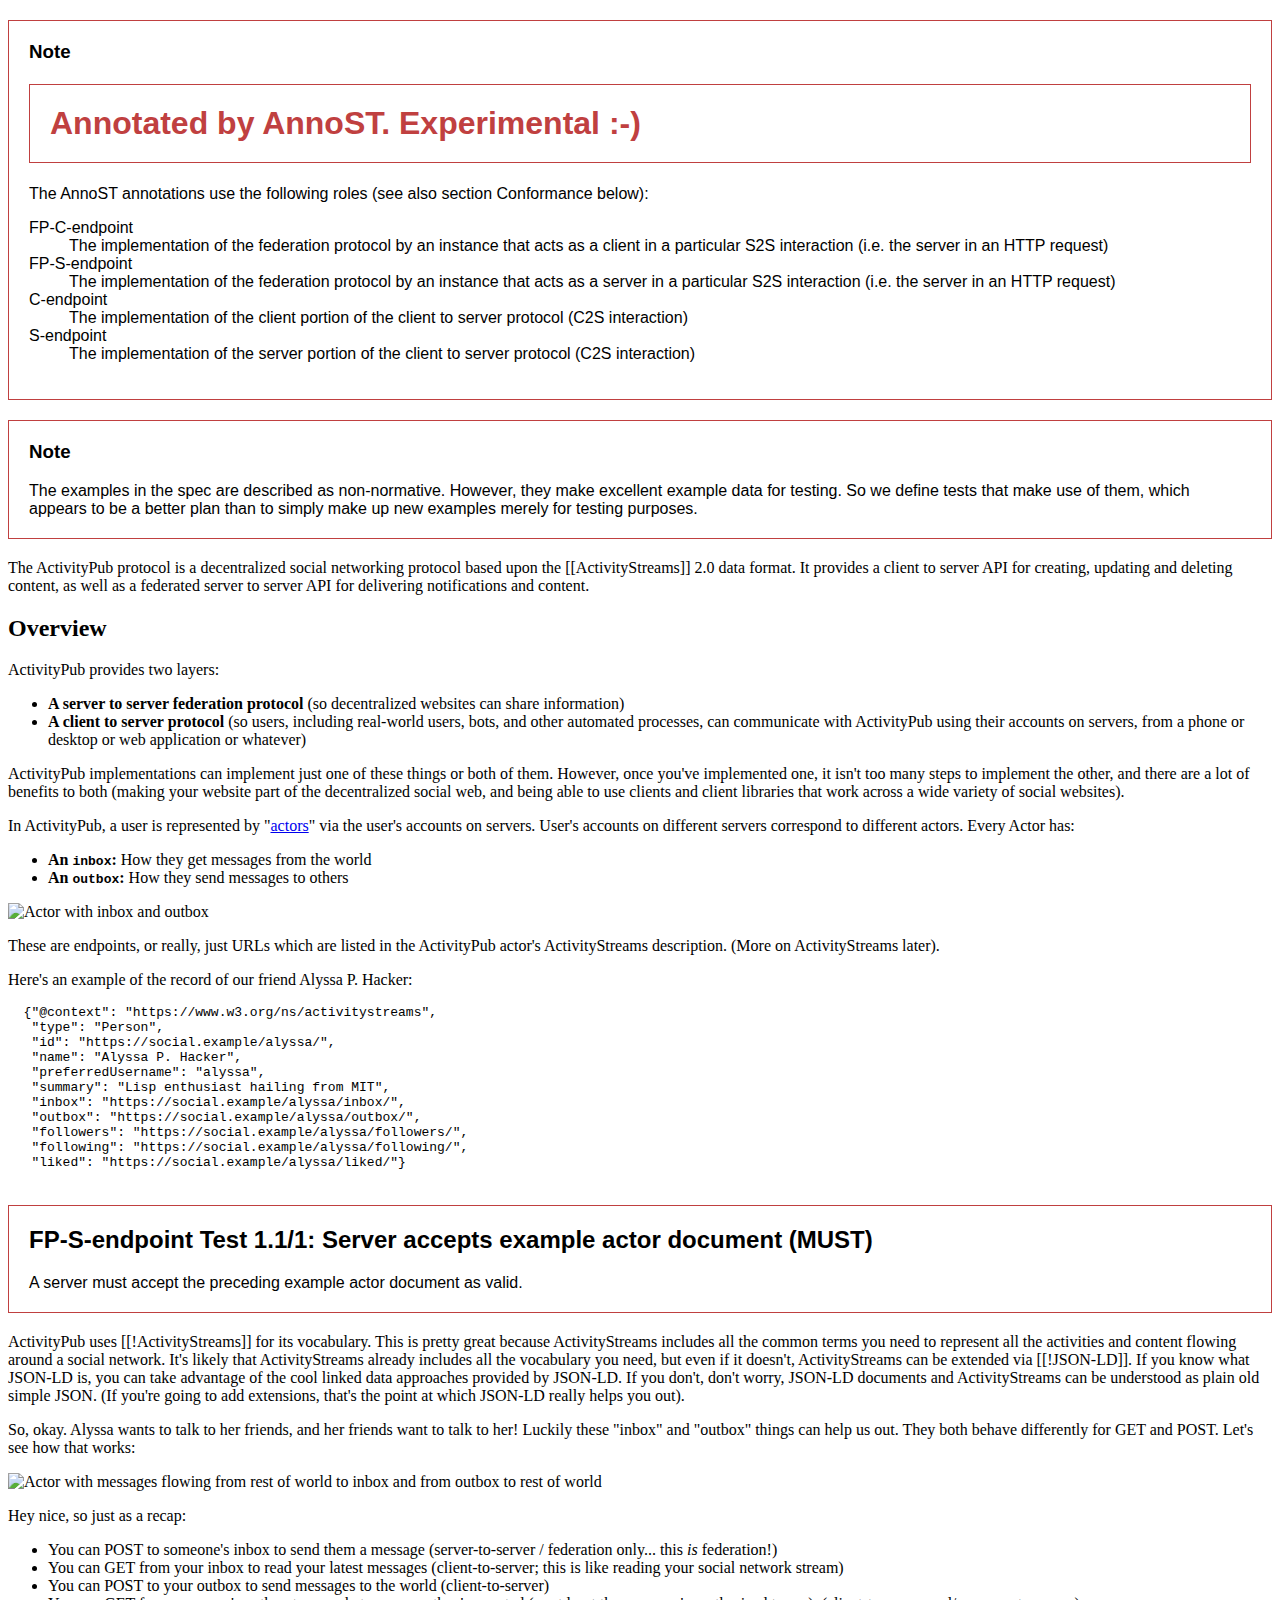
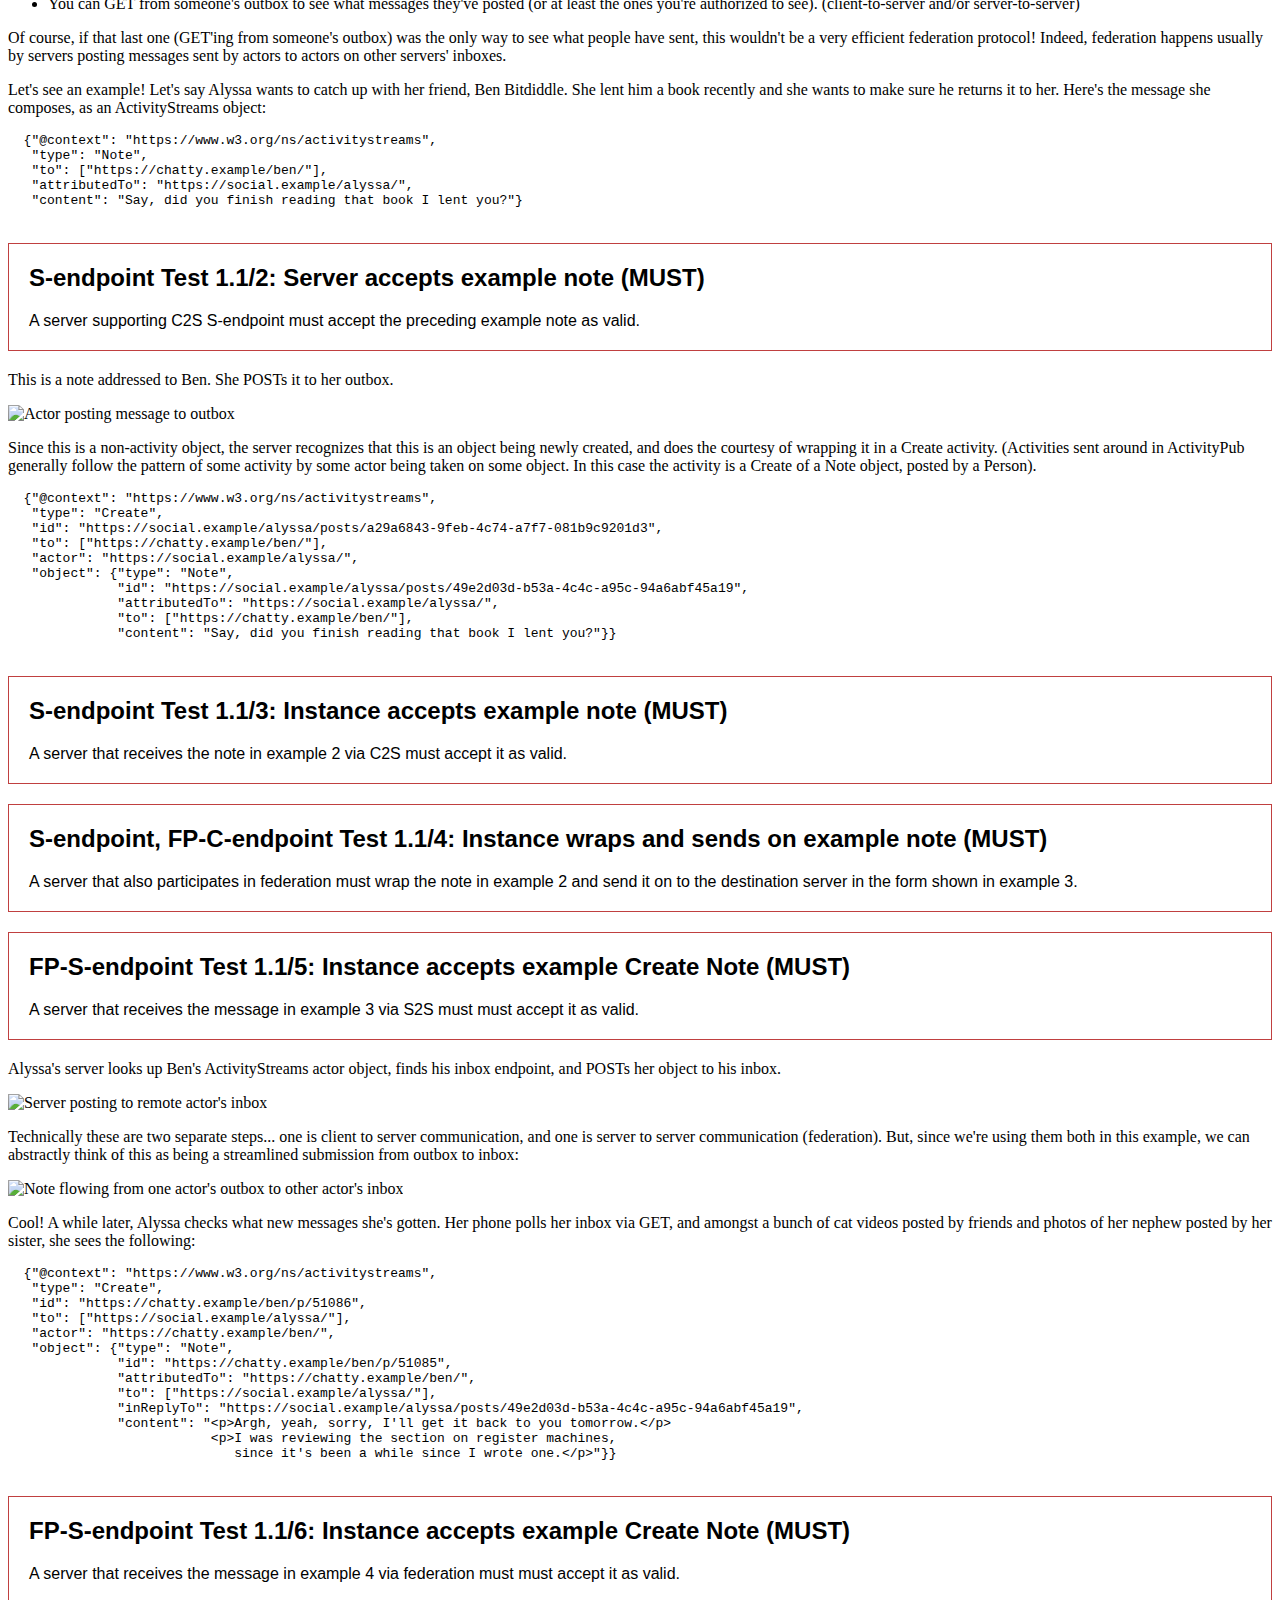
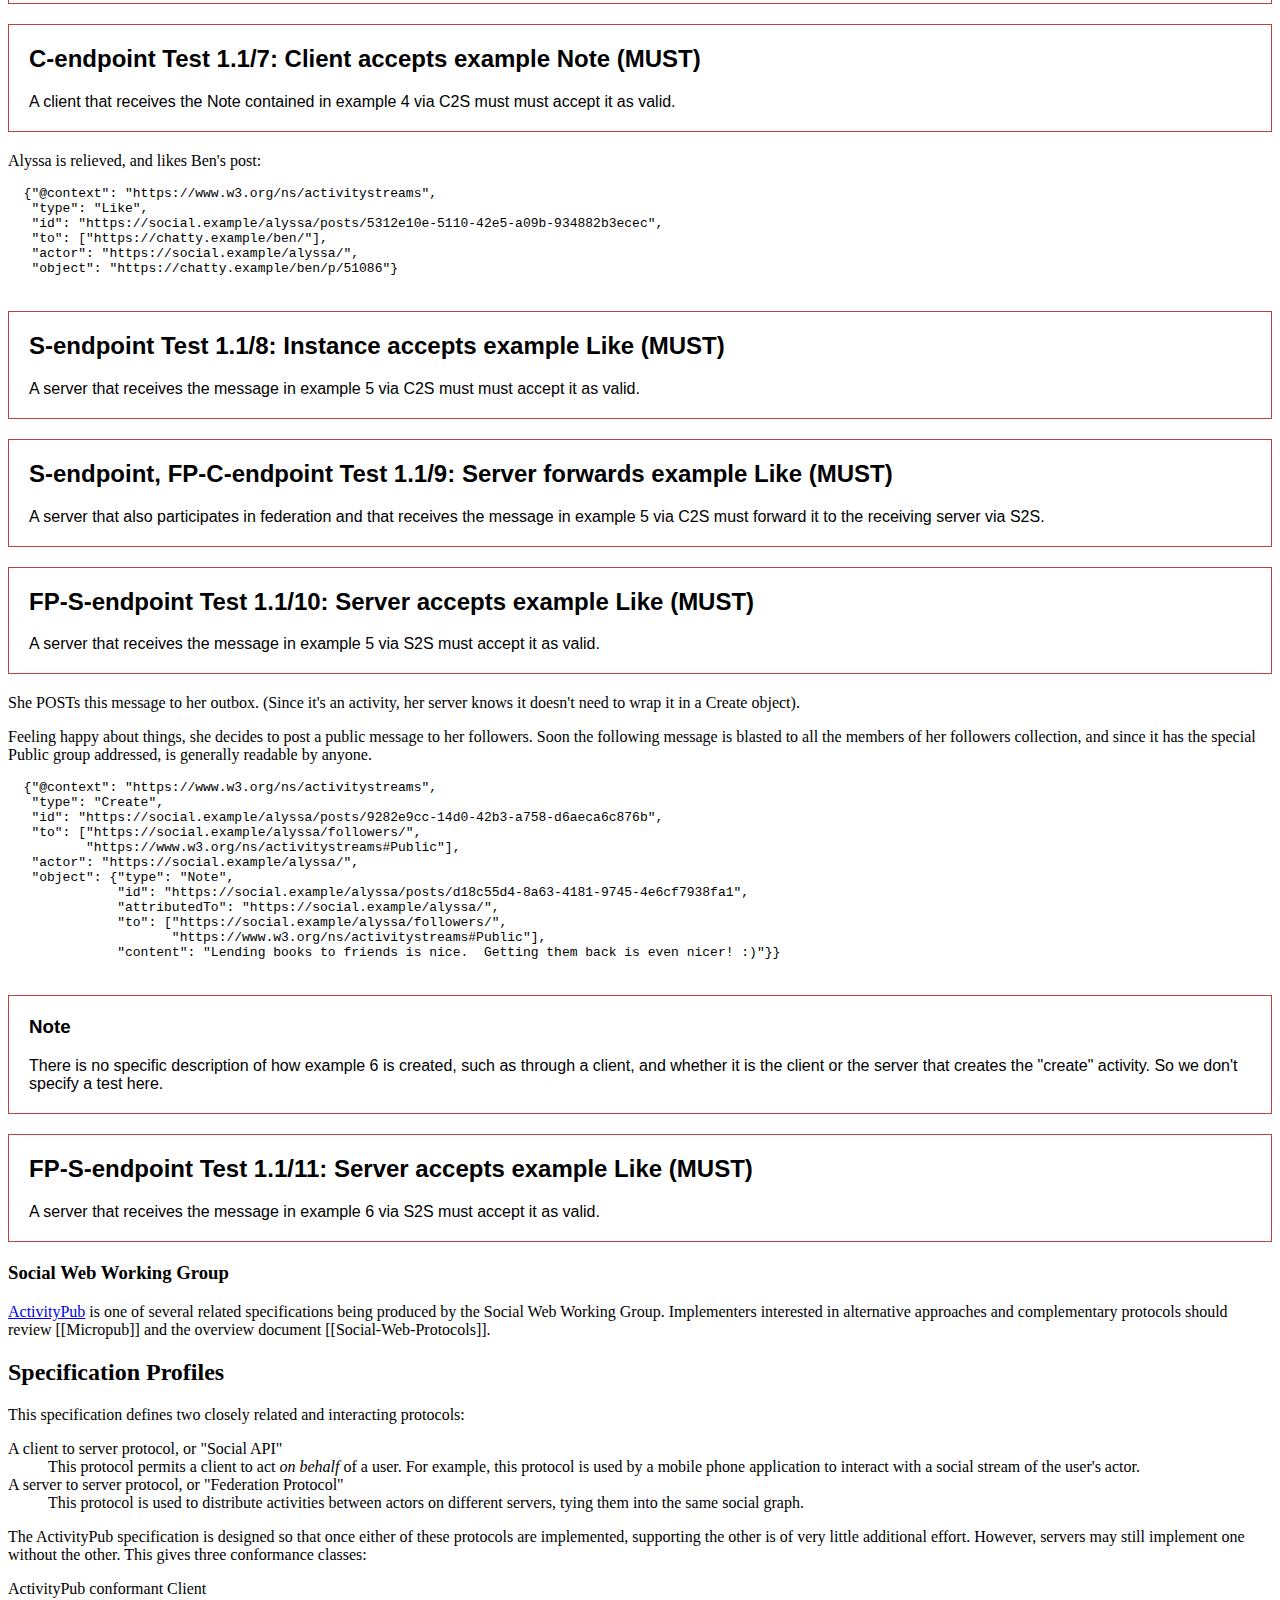
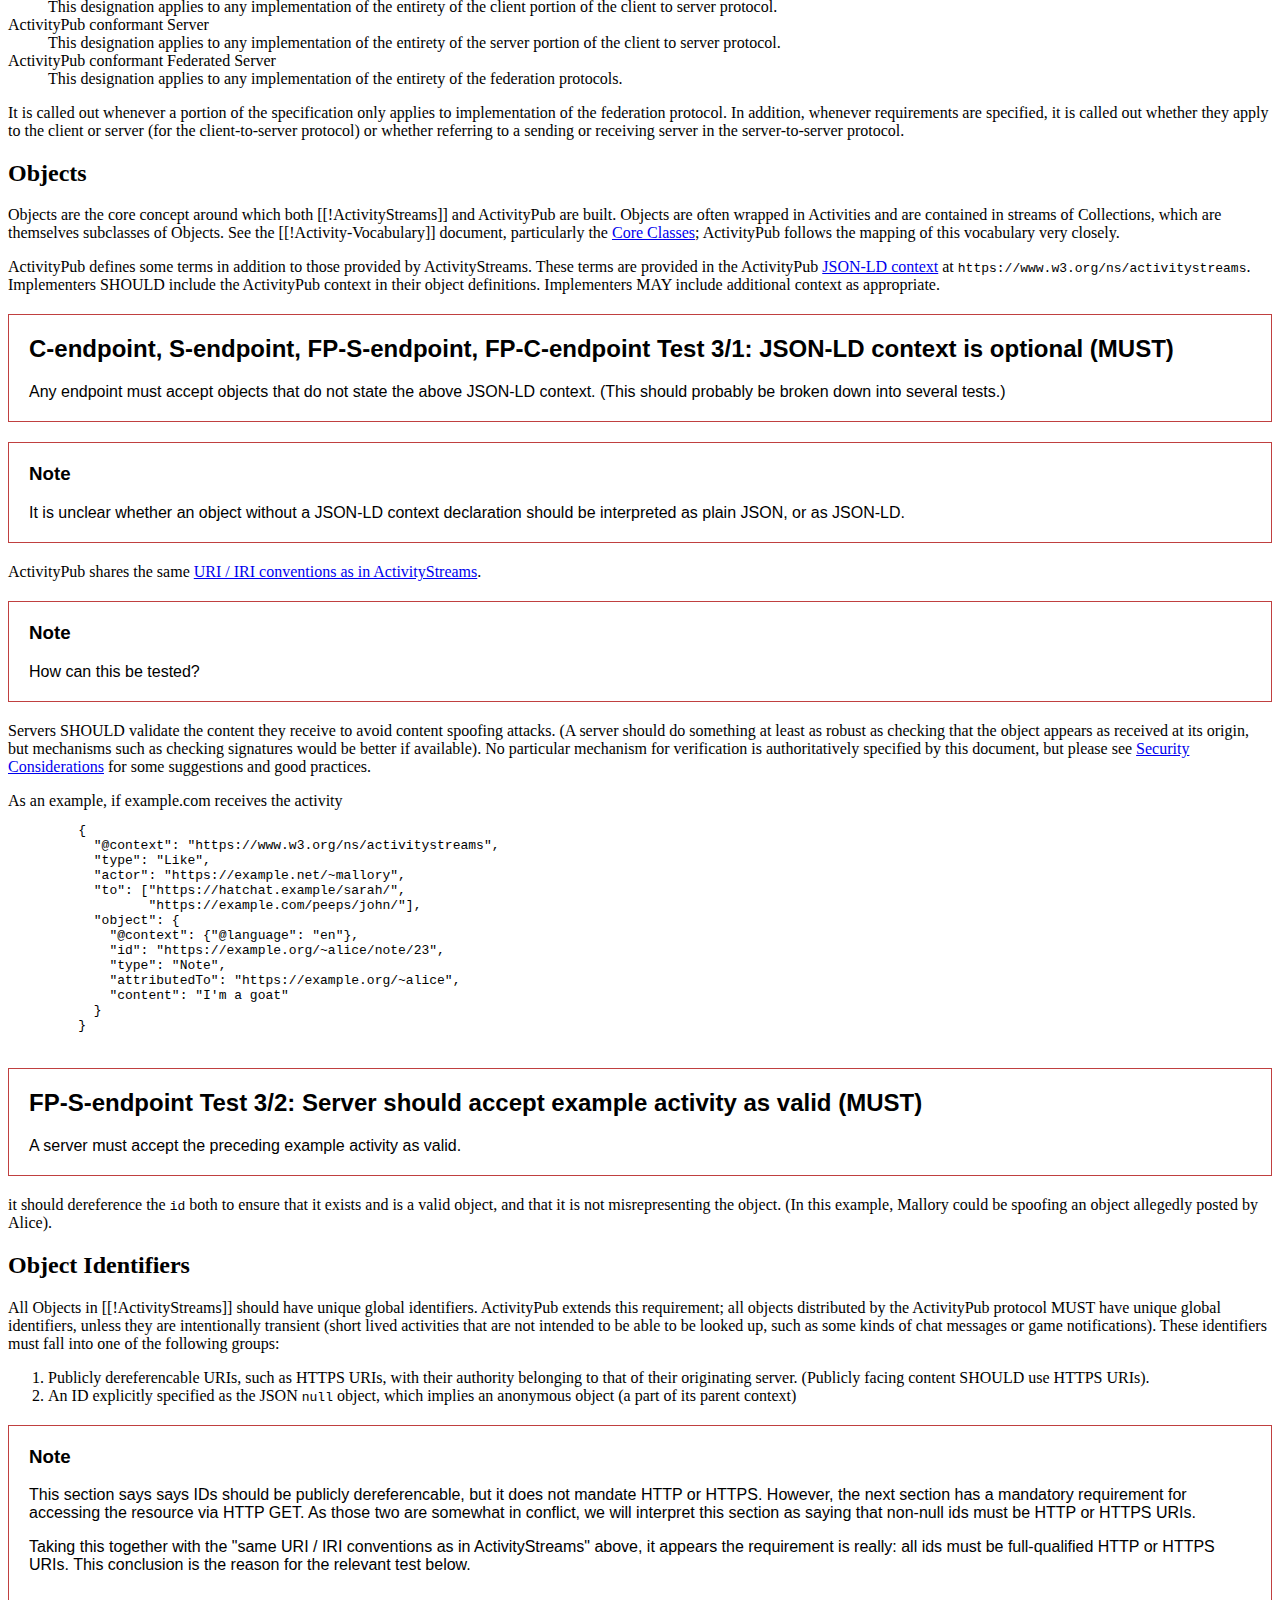
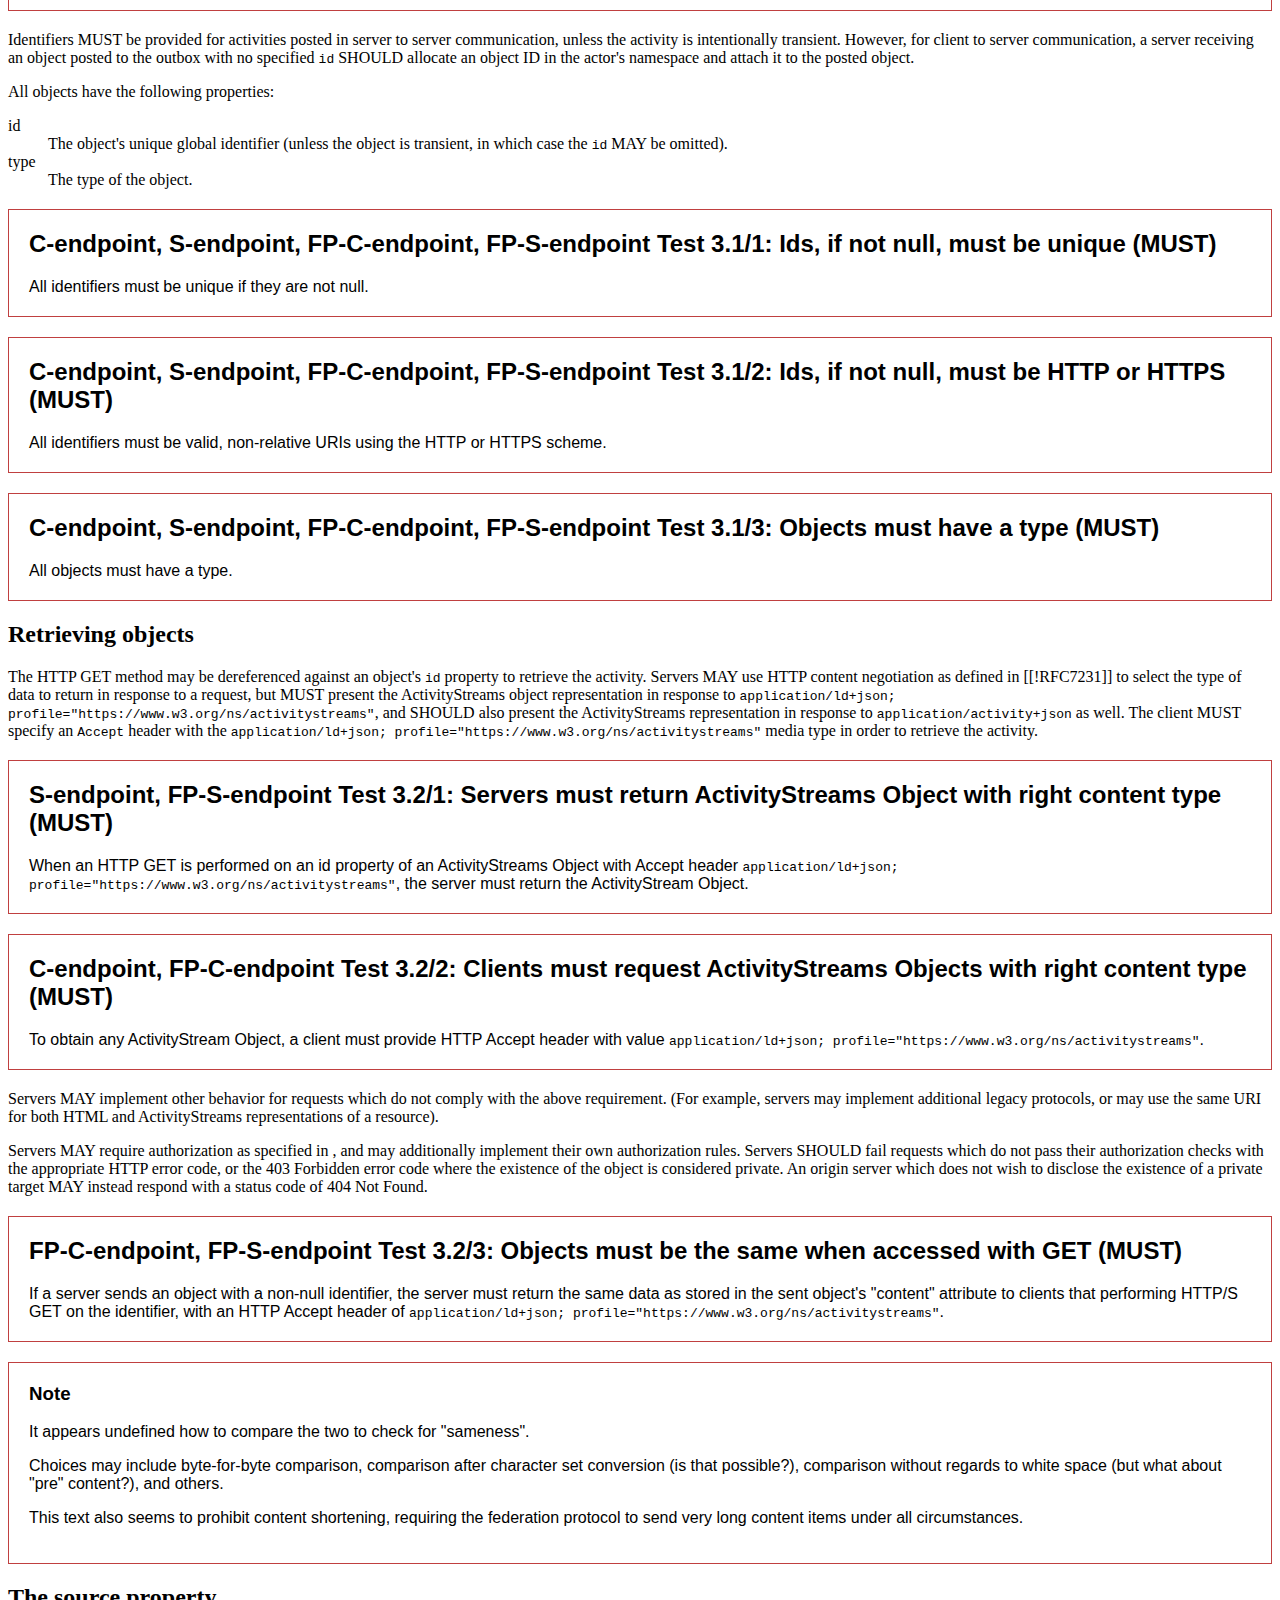
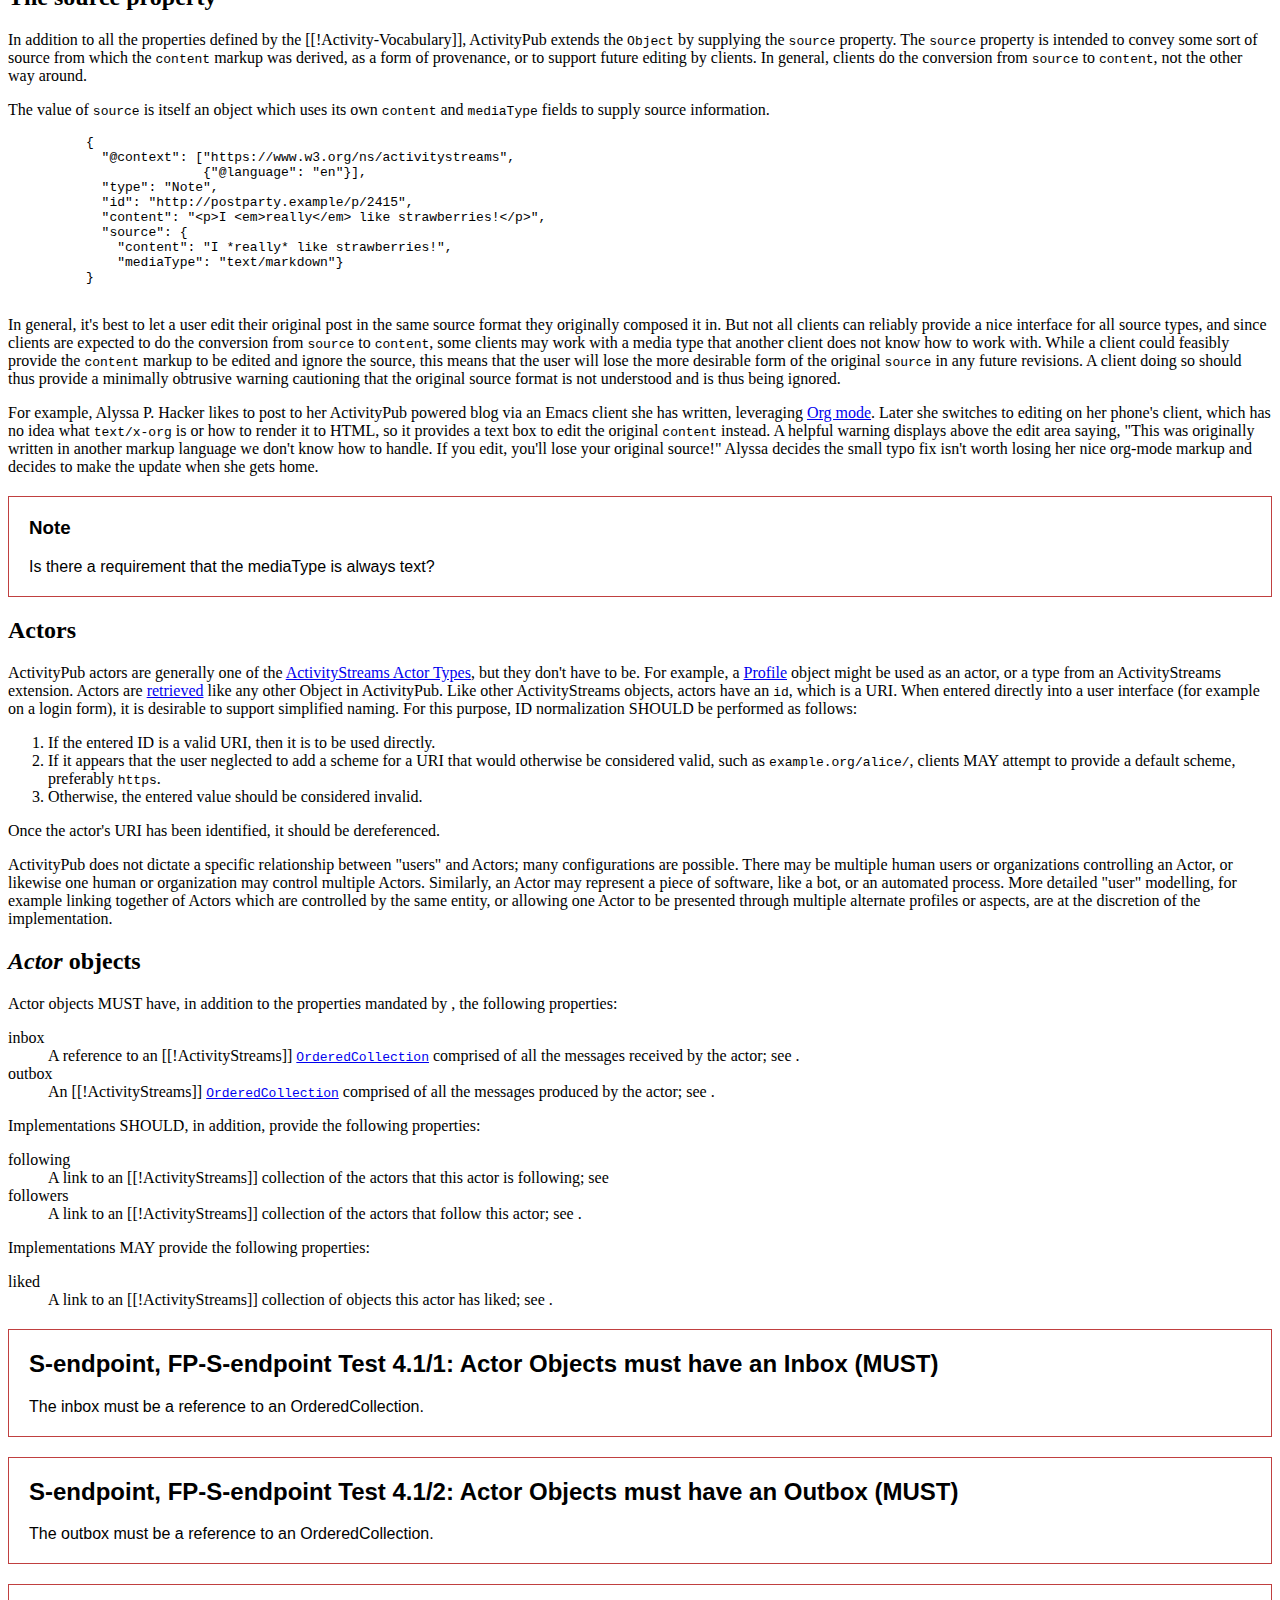
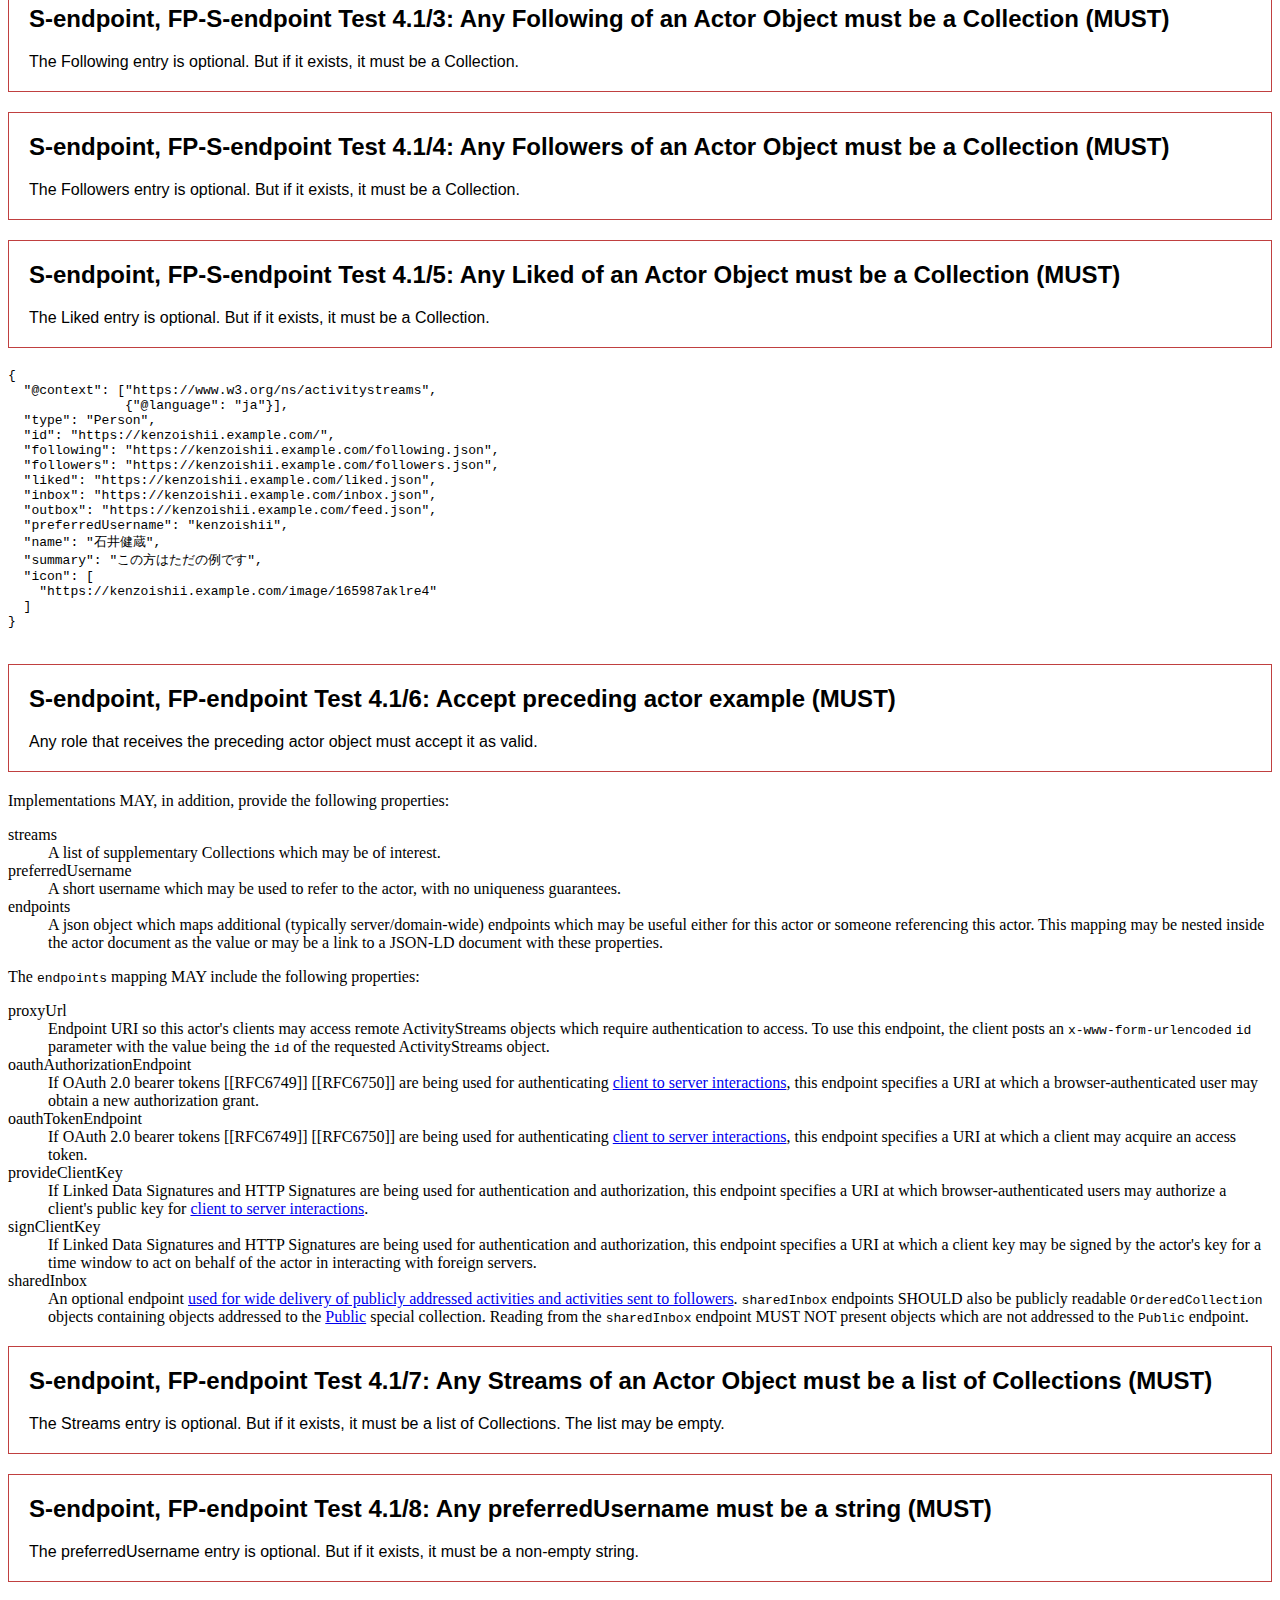
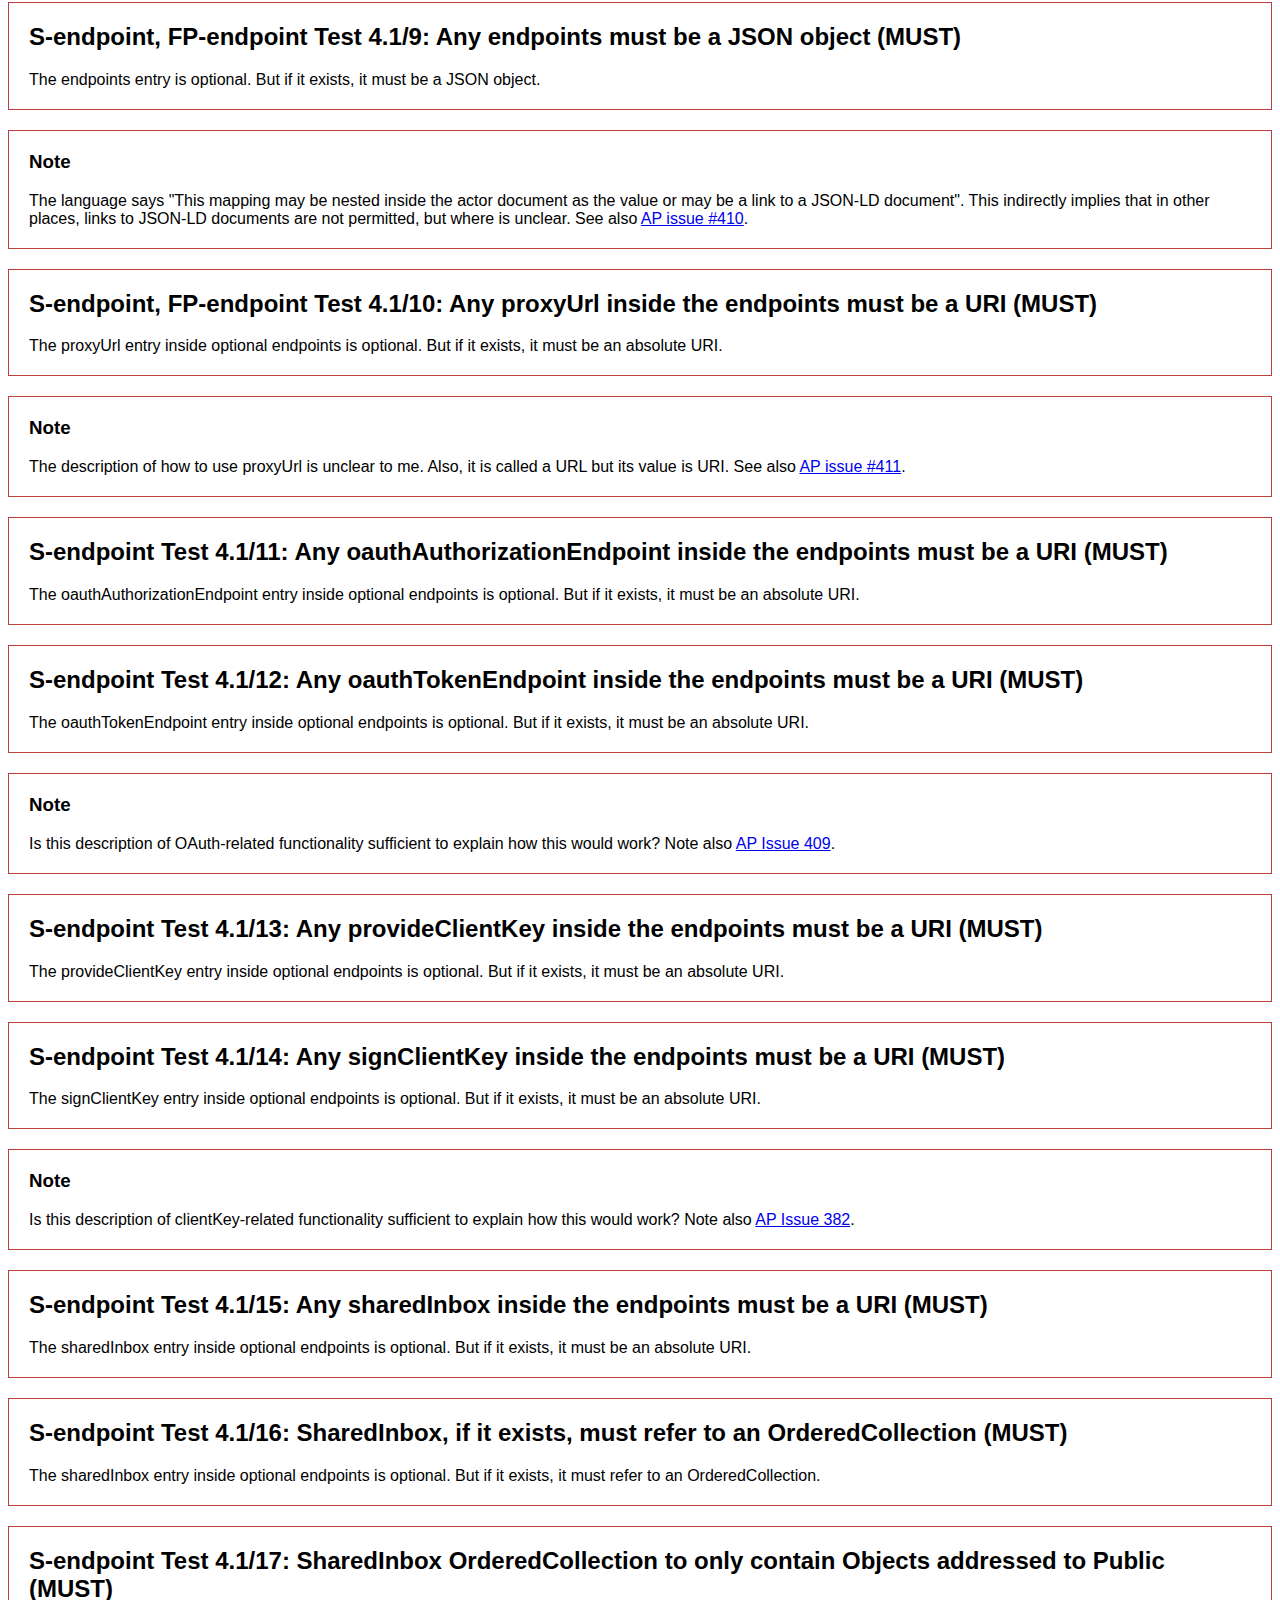
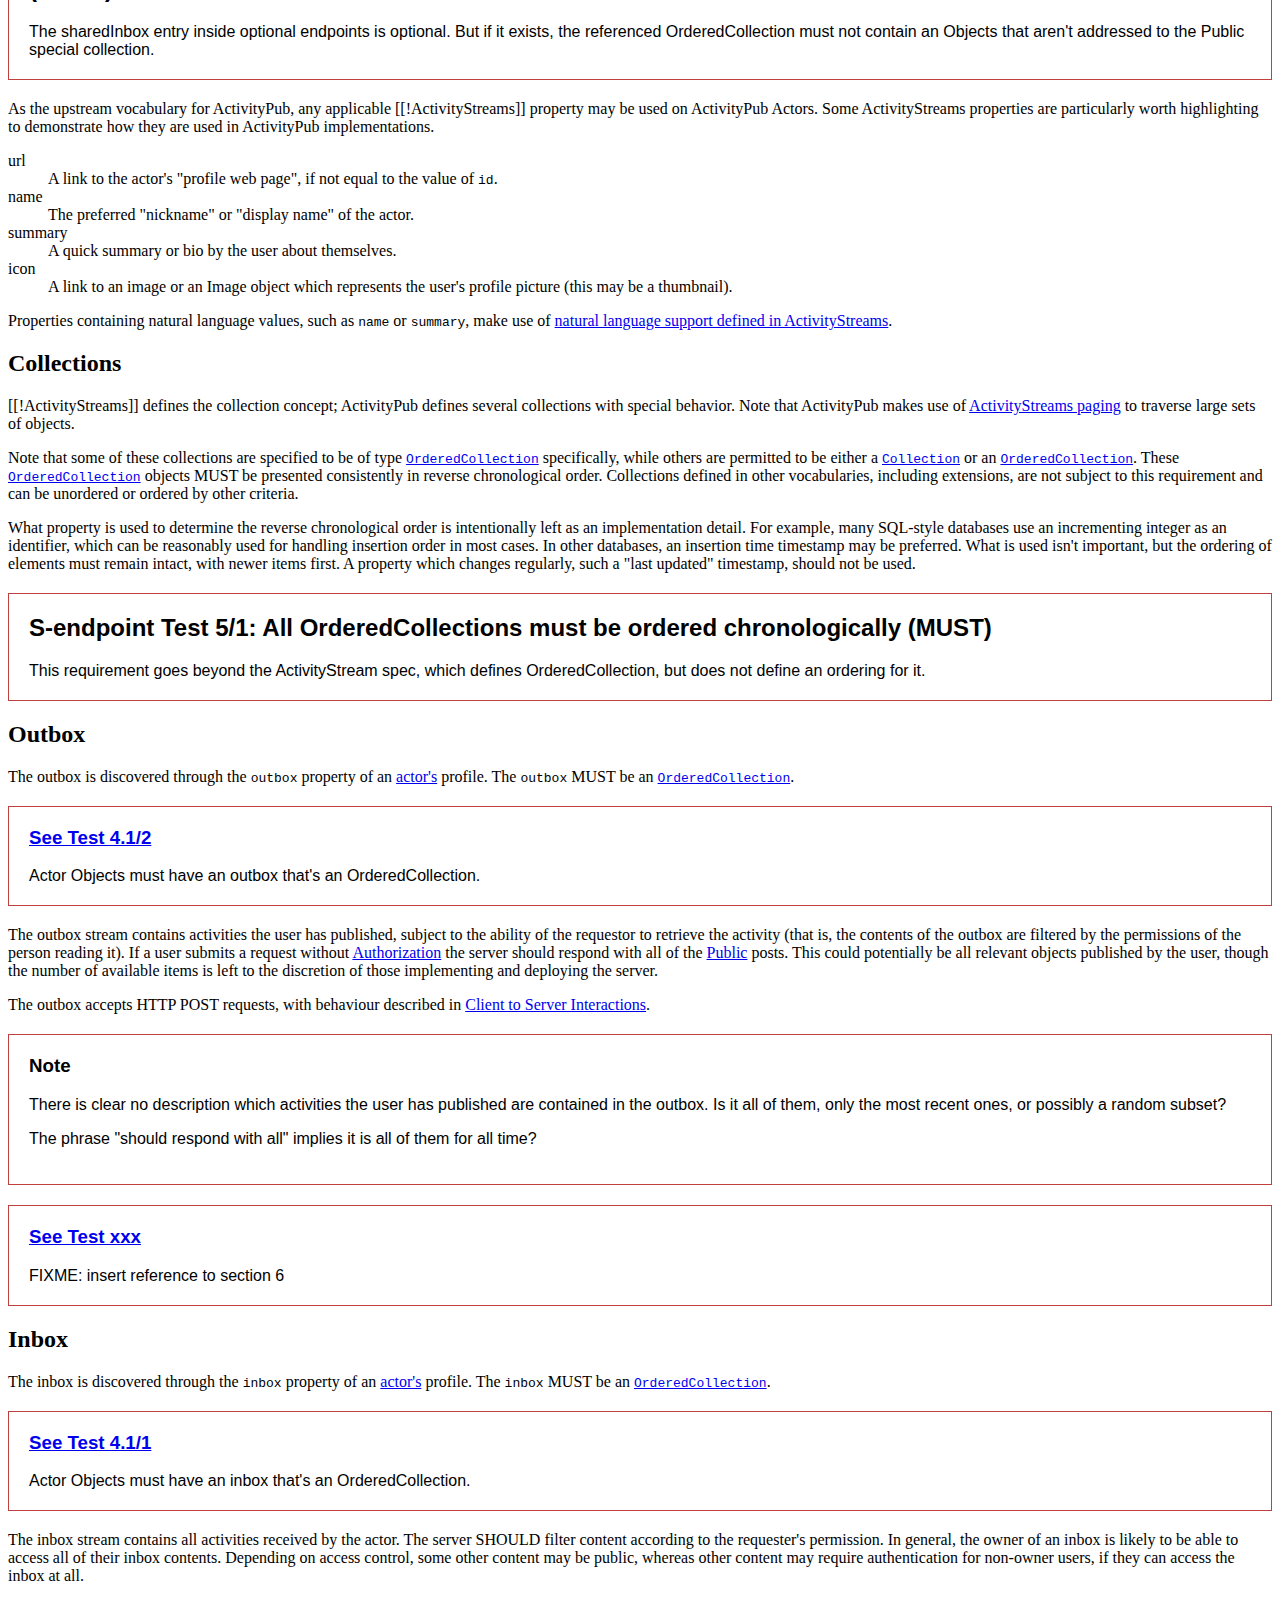
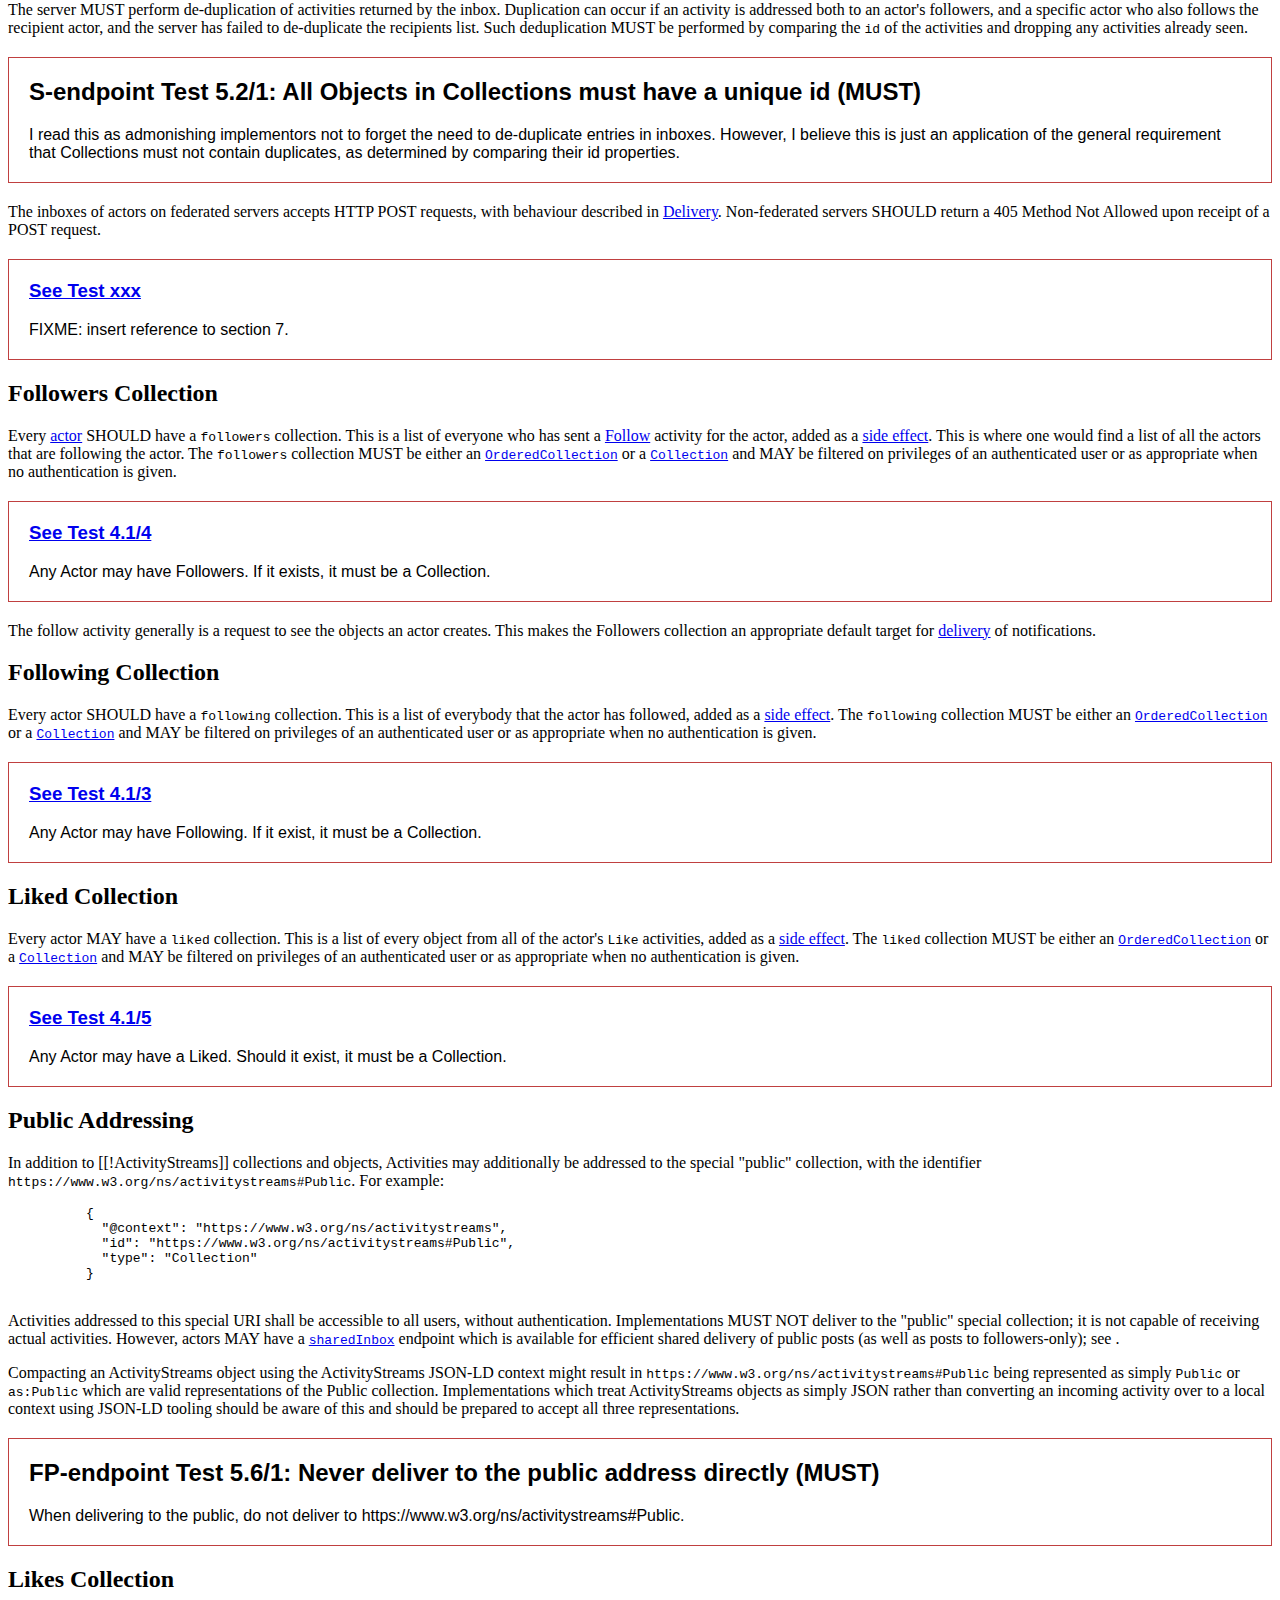
==== tests/activitypub/ANNOST/index-annost.html @ 03305971 "Getting ready for the show-and-tell tomorrow. Status: demoable, but not very useful yet." ====
<!DOCTYPE html>
<html>
  <head>
    <title>ActivityPub</title>
    <meta charset="utf-8">
    <script src="https://www.w3.org/Tools/respec/respec-w3c"
            async class="remove"></script>
    <script class="remove">
      var respecConfig = {
          specStatus: "ED",
          publishDate: "2024-01-04",
          previousPublishDate: "2018-01-23",
          previousMaturity: "REC",
          license: "w3c-software-doc",
          shortName:  "activitypub",
          wg: "Social Web Working Group",
          group: "socialweb",
          wgURI: "https://www.w3.org/Social/WG",
          wgPublicList: "public-socialweb",
          wgPatentURI: "https://www.w3.org/2004/01/pp-impl/72531/status",
          edDraftURI: "https://w3c.github.io/activitypub/",
          testSuiteURI: "https://test.activitypub.rocks/",
          errata: "https://www.w3.org/wiki/ActivityPub_errata",
          implementationReportURI: "https://activitypub.rocks/implementation-report",
          otherLinks: [
              {
                  "key": "Repository",
                  "data": [
                      {
                          "value": "Git repository",
                          "href": "https://github.com/w3c/activitypub",
                      },
                      {
                          "value": "Issues",
                          "href": "https://github.com/w3c/activitypub/issues",
                      },
                      {
                          "value": "Commits",
                          "href": "https://github.com/w3c/activitypub/commits/gh-pages",
                      }
                  ]
              }
          ],
          editors: [
                {
                    name:       "Christopher Lemmer Webber",
                    url:        "https://dustycloud.org/",
                    w3cid:      "57007"
                },
                {
                    name:       "Jessica Tallon",
                    url:        "https://tsyesika.se",
                    w3cid:      "72695"
                },
          ],
          authors: [
              {
                  name: "Christopher Lemmer Webber",
                  url:  "https://dustycloud.org/"
              },
              {
                  name: "Jessica Tallon",
                  url:  "https://tsyesika.se"
              },
              {
                  name: "Erin Shepherd",
                  url: "http://erinshepherd.net/"
              },
              {
                  name: "Amy Guy",
                  url: "https://rhiaro.co.uk/"
              },
              {
                  name: "Evan Prodromou",
                  url: "https://en.wikipedia.org/wiki/Evan_Prodromou"
              }
          ],
          localBiblio:  {
            "ActivityStreams": {
              title:    "Activity Streams 2.0",
              href:     "https://www.w3.org/TR/activitystreams-core/",
              authors:  [
                "J. Snell",
              ],
              status:   "Editors Draft",
              publisher:  "ActivityStreams Working Group",
            },
            "Activity-Vocabulary": {
              title:    "Activity Vocabulary",
              href:     "https://www.w3.org/TR/activitystreams-vocabulary/",
              authors:  [
                "J. Snell",
              ],
              status:   "Editors Draft",
              publisher:  "ActivityStreams Working Group",
            },
            "OAuth-Server-Metadata": {
              title:    "OAuth 2.0 Authorization Server Metadata",
              href:     "https://tools.ietf.org/html/draft-ietf-oauth-discovery-06",
              authors:  [
                "M. Jones",
                "N. Sakimura",
                "J. Bradley"
              ],
              status:   "Internet-Draft",
              publisher:  "OAuth Working Group",
            },
        },
      };
    </script>
    <style type="text/css">
      img {
          max-width: 100%;
      }
    </style>
<script src="annost.js" async></script>
  </head>
  <!-- STYLISTIC NOTE: This document wraps on column 79 and at the end of every
       sentence. -->
  <body>
<annost-note>
   <h1 id='annost-title' style='display: block; text-align: left; color: #c04040; padding: 20px; border: 1px solid #c04040; font-family: Arial'>
    Annotated by AnnoST. Experimental :-)
   </h1>
 <p>The AnnoST annotations use the following roles (see also section Conformance below):</p>
 <dl>
  <dt>FP-C-endpoint</dt>
  <dd>The implementation of the federation protocol by an instance that acts as a client
      in a particular S2S interaction (i.e. the server in an HTTP request)</dd>
  <dt>FP-S-endpoint</dt>
  <dd>The implementation of the federation protocol by an instance that acts as a server
      in a particular S2S interaction (i.e. the server in an HTTP request)</dd>
  <dt>C-endpoint</dt>
  <dd>The implementation of the client portion of the client to server protocol
      (C2S interaction)</dd>
  <dt>S-endpoint</dt>
  <dd>The implementation of the server portion of the client to server protocol
      (C2S interaction)</dd>
 </dl>
</annost-note>
<annost-note>
 The examples in the spec are described as non-normative. However, they make excellent
 example data for testing. So we define tests that make use of them, which appears to be
 a better plan than to simply make up new examples merely for testing purposes.
</annost-note>
    <section id="abstract">
      <p>
        The ActivityPub protocol is a decentralized social networking protocol
        based upon the [[ActivityStreams]] 2.0 data format.
        It provides a client to server API for creating, updating and deleting
        content, as well as a federated server to server API for delivering
        notifications and content.
      </p>
    </section>

    <section id="sotd">
    </section>

    <section id="Overview">
      <h2>Overview</h2>

      <p>ActivityPub provides two layers:</p>

      <ul>
        <li>
          <b>A server to server federation protocol</b>
          (so decentralized websites can share information)
        </li>
        <li>
          <b>A client to server protocol</b>
          (so users, including real-world users, bots, and other automated processes,
          can communicate with ActivityPub using their accounts on servers,
          from a phone or desktop or web application or whatever)
        </li>
      </ul>

      <p>
        ActivityPub implementations can implement just one of these things or
        both of them.
        However, once you've implemented one, it isn't too many steps to
        implement the other, and there are a lot of benefits to both (making
        your website part of the decentralized social web, and being able to
        use clients and client libraries that work across a wide variety of
        social websites).
      </p>

      <p>
        In ActivityPub, a user is represented by "<a href="#actors">actors</a>"
        via the user's accounts on servers.
        User's accounts on different servers correspond to different actors.
        Every Actor has:
      </p>

      <ul>
        <li><b>An <code>inbox</code>:</b>  How they get messages from the world</li>
        <li><b>An <code>outbox</code>:</b> How they send messages to others</li>
      </ul>

      <p>
        <img src="illustration/tutorial-1.png"
             alt="Actor with inbox and outbox" />
      </p>

      <p>
        These are endpoints, or really, just URLs which are listed in the
        ActivityPub actor's ActivityStreams description.
        (More on ActivityStreams later).
      </p>

      <p>
        Here's an example of the record of our friend Alyssa P. Hacker:
      </p>

      <pre class="example highlight json">
  {"@context": "https://www.w3.org/ns/activitystreams",
   "type": "Person",
   "id": "https://social.example/alyssa/",
   "name": "Alyssa P. Hacker",
   "preferredUsername": "alyssa",
   "summary": "Lisp enthusiast hailing from MIT",
   "inbox": "https://social.example/alyssa/inbox/",
   "outbox": "https://social.example/alyssa/outbox/",
   "followers": "https://social.example/alyssa/followers/",
   "following": "https://social.example/alyssa/following/",
   "liked": "https://social.example/alyssa/liked/"}
      </pre>

<annost-test testid="1.1/1" name="Server accepts example actor document" role="FP-S-endpoint" level="MUST">
A server must accept the preceding example actor document as valid.
</annost-test>

      <p>
        ActivityPub uses [[!ActivityStreams]] for its vocabulary.
        This is pretty great because ActivityStreams includes all the common
        terms you need to represent all the activities and content flowing
        around a social network.
        It's likely that ActivityStreams already includes all the vocabulary
        you need, but even if it doesn't, ActivityStreams can be extended
        via [[!JSON-LD]].
        If you know what JSON-LD is, you can take advantage of the cool linked
        data approaches provided by JSON-LD.
        If you don't, don't worry, JSON-LD documents and ActivityStreams can be
        understood as plain old simple JSON.
        (If you're going to add extensions, that's the point at which JSON-LD
        really helps you out).
      </p>

      <p>
        So, okay.
        Alyssa wants to talk to her friends, and her friends want to talk to
        her!
        Luckily these "inbox" and "outbox" things can help us out.
        They both behave differently for GET and POST.
        Let's see how that works:
      </p>

      <p>
        <img src="illustration/tutorial-2.png"
             alt="Actor with messages flowing from rest of world to inbox and from outbox to rest of world" />
      </p>

      <p>
        Hey nice, so just as a recap:
      </p>

      <ul>
        <li>
          You can POST to someone's inbox to send them a message
          (server-to-server / federation only... this <em>is</em> federation!)
        </li>
        <li>
          You can GET from your inbox to read your latest messages
          (client-to-server; this is like reading your social
          network stream)
        </li>
        <li>
          You can POST to your outbox to send messages to the world
          (client-to-server)
        </li>
        <li>
          You can GET from someone's outbox to see what messages they've
          posted (or at least the ones you're authorized to see).
          (client-to-server and/or server-to-server)
        </li>
      </ul>

      <p>
        Of course, if that last one (GET'ing from someone's outbox) was the
        only way to see what people have sent, this wouldn't be a very
        efficient federation protocol!
        Indeed, federation happens usually by servers posting messages sent by
        actors to actors on other servers' inboxes.
      </p>

      <p>
        Let's see an example!
        Let's say Alyssa wants to catch up with her friend, Ben Bitdiddle.
        She lent him a book recently and she wants to make sure he returns it
        to her.
        Here's the message she composes, as an ActivityStreams object:
      </p>

      <pre class="example highlight json">
  {"@context": "https://www.w3.org/ns/activitystreams",
   "type": "Note",
   "to": ["https://chatty.example/ben/"],
   "attributedTo": "https://social.example/alyssa/",
   "content": "Say, did you finish reading that book I lent you?"}
      </pre>

<annost-test testid="1.1/2" name="Server accepts example note" role="S-endpoint" level="MUST">
A server supporting C2S S-endpoint must accept the preceding example note as valid.
</annost-test>
      <p>
        This is a note addressed to Ben.
        She POSTs it to her outbox.
      </p>

      <p>
        <img src="illustration/tutorial-3.png"
             alt="Actor posting message to outbox" />
      </p>

      <p>
        Since this is a non-activity object, the server recognizes that this is
        an object being newly created, and does the courtesy of wrapping it in
        a Create activity.
        (Activities sent around in ActivityPub generally follow the pattern of
        some activity by some actor being taken on some object.
        In this case the activity is a Create of a Note object, posted by a
        Person).
      </p>


      <pre class="example highlight json">
  {"@context": "https://www.w3.org/ns/activitystreams",
   "type": "Create",
   "id": "https://social.example/alyssa/posts/a29a6843-9feb-4c74-a7f7-081b9c9201d3",
   "to": ["https://chatty.example/ben/"],
   "actor": "https://social.example/alyssa/",
   "object": {"type": "Note",
              "id": "https://social.example/alyssa/posts/49e2d03d-b53a-4c4c-a95c-94a6abf45a19",
              "attributedTo": "https://social.example/alyssa/",
              "to": ["https://chatty.example/ben/"],
              "content": "Say, did you finish reading that book I lent you?"}}
      </pre>

<annost-test testid="1.1/3" name="Instance accepts example note" role="S-endpoint" level="MUST">
A server that receives the note in example 2 via C2S must accept it as valid.
</annost-test>
<annost-test testid="1.1/4" name="Instance wraps and sends on example note" role="S-endpoint, FP-C-endpoint" level="MUST">
A server that also participates in federation  must wrap the note in example 2 and send it on
to the destination server in the form shown in example 3.
</annost-test>
<annost-test testid="1.1/5" name="Instance accepts example Create Note" role="FP-S-endpoint" level="MUST">
A server that receives the message in example 3 via S2S must must accept it as valid.
</annost-test>

      <p>
        Alyssa's server looks up Ben's ActivityStreams actor object, finds his
        inbox endpoint, and POSTs her object to his inbox.
      </p>

      <p>
        <img src="illustration/tutorial-4.png"
             alt="Server posting to remote actor's inbox" />
      </p>

      <p>
        Technically these are two separate steps... one is client to server
        communication, and one is server to server communication (federation).
        But, since we're using them both in this example, we can abstractly
        think of this as being a streamlined submission from outbox to inbox:
      </p>

      <p>
        <img src="illustration/tutorial-5.png"
             alt="Note flowing from one actor's outbox to other actor's inbox" />
      </p>

      <p>
        Cool!
        A while later, Alyssa checks what new messages she's gotten.
        Her phone polls her inbox via GET, and amongst a bunch of cat videos
        posted by friends and photos of her nephew posted by her sister, she
        sees the following:
      </p>

      <pre class="example highlight json">
  {"@context": "https://www.w3.org/ns/activitystreams",
   "type": "Create",
   "id": "https://chatty.example/ben/p/51086",
   "to": ["https://social.example/alyssa/"],
   "actor": "https://chatty.example/ben/",
   "object": {"type": "Note",
              "id": "https://chatty.example/ben/p/51085",
              "attributedTo": "https://chatty.example/ben/",
              "to": ["https://social.example/alyssa/"],
              "inReplyTo": "https://social.example/alyssa/posts/49e2d03d-b53a-4c4c-a95c-94a6abf45a19",
              "content": "&lt;p&gt;Argh, yeah, sorry, I'll get it back to you tomorrow.&lt;/p&gt;
                          &lt;p&gt;I was reviewing the section on register machines,
                             since it's been a while since I wrote one.&lt;/p&gt;"}}
      </pre>

<annost-test testid="1.1/6" name="Instance accepts example Create Note" role="FP-S-endpoint" level="MUST">
A server that receives the message in example 4 via federation must must accept it as valid.
</annost-test>
<annost-test testid="1.1/7" name="Client accepts example Note" role="C-endpoint" level="MUST">
A client that receives the Note contained in example 4 via C2S must must accept it as valid.
</annost-test>

      <p>Alyssa is relieved, and likes Ben's post:</p>

      <pre class="example highlight json">
  {"@context": "https://www.w3.org/ns/activitystreams",
   "type": "Like",
   "id": "https://social.example/alyssa/posts/5312e10e-5110-42e5-a09b-934882b3ecec",
   "to": ["https://chatty.example/ben/"],
   "actor": "https://social.example/alyssa/",
   "object": "https://chatty.example/ben/p/51086"}
      </pre>
<annost-test testid="1.1/8" name="Instance accepts example Like" role="S-endpoint" level="MUST">
A server that receives the message in example 5 via C2S must must accept it as valid.
</annost-test>
<annost-test testid="1.1/9" name="Server forwards example Like" role="S-endpoint, FP-C-endpoint" level="MUST">
A server that also participates in federation and that receives the message in example 5
via C2S must forward it to the receiving server via S2S.
</annost-test>
<annost-test testid="1.1/10" name="Server accepts example Like" role="FP-S-endpoint" level="MUST">
A server that receives the message in example 5 via S2S must accept it as valid.
</annost-test>

      <p>
        She POSTs this message to her outbox.
        (Since it's an activity, her server knows it doesn't need to wrap it in
        a Create object).
      </p>

      <p>
        Feeling happy about things, she decides to post a public message to her
        followers.
        Soon the following message is blasted to all the members of her
        followers collection, and since it has the special Public group
        addressed, is generally readable by anyone.
      </p>

      <pre class="example highlight json">
  {"@context": "https://www.w3.org/ns/activitystreams",
   "type": "Create",
   "id": "https://social.example/alyssa/posts/9282e9cc-14d0-42b3-a758-d6aeca6c876b",
   "to": ["https://social.example/alyssa/followers/",
          "https://www.w3.org/ns/activitystreams#Public"],
   "actor": "https://social.example/alyssa/",
   "object": {"type": "Note",
              "id": "https://social.example/alyssa/posts/d18c55d4-8a63-4181-9745-4e6cf7938fa1",
              "attributedTo": "https://social.example/alyssa/",
              "to": ["https://social.example/alyssa/followers/",
                     "https://www.w3.org/ns/activitystreams#Public"],
              "content": "Lending books to friends is nice.  Getting them back is even nicer! :)"}}
      </pre>
<annost-note>
There is no specific description of how example 6 is created, such as through a client,
and whether it is the client or the server that creates the "create" activity.
So we don't specify a test here.
</annost-note>
<annost-test testid="1.1/11" name="Server accepts example Like" role="FP-S-endpoint" level="MUST">
A server that receives the message in example 6 via S2S must accept it as valid.
</annost-test>

      <section id="social-web-working-group" inlist="" rel="schema:hasPart"
               resource="#social-web-working-group">
        <h3 property="schema:name">Social Web Working Group</h3>
        <div datatype="rdf:HTML" property="schema:description">
          <p>
            <a href="#Overview">ActivityPub</a> is one of several related
            specifications being produced by the Social Web Working Group.
            Implementers interested in alternative approaches and complementary
            protocols should review [[Micropub]] and the overview document
            [[Social-Web-Protocols]].
          </p>
        </div>
      </section>
    </section>

    <section id="conformance">
      <section id="specification-profiles">
        <h2>Specification Profiles</h2>
        <p>
          This specification defines two closely related and interacting
          protocols:
        </p>
        <dl>
          <dt>A client to server protocol, or "Social API"</dt>
          <dd>
            This protocol permits a client to act <i>on behalf</i> of a user.
            For example, this protocol is used by a mobile phone application to
            interact with a social stream of the user's actor.
          </dd>
          <dt>A server to server protocol, or "Federation Protocol"</dt>
          <dd>
            This protocol is used to distribute activities between actors on
            different servers, tying them into the same social graph.
          </dd>
        </dl>
        <p>
          The ActivityPub specification is designed so that once either of
          these protocols are implemented, supporting the other is of very
          little additional effort.
          However, servers may still implement one without the other.
          This gives three conformance classes:
        </p>
        <dl>
          <dt>ActivityPub conformant Client</dt>
          <dd>
            This designation applies to any implementation of the entirety of the
            client portion of the client to server protocol.
          </dd>
          <dt>ActivityPub conformant Server</dt>
          <dd>
            This designation applies to any implementation of the entirety of the
            server portion of the client to server protocol.
          </dd>
          <dt>ActivityPub conformant Federated Server</dt>
          <dd>
            This designation applies to any implementation of the entirety of
            the federation protocols.
          </dd>
        </dl>
        <p>
          It is called out whenever a portion of the specification only applies
          to implementation of the federation protocol.
          In addition, whenever requirements are specified, it is called out
          whether they apply to the client or server (for the client-to-server
          protocol) or whether referring to a sending or receiving server in
          the server-to-server protocol.
        </p>
      </section>
    </section>

    <section id="obj">
      <h2>Objects</h2>
      <p>
        Objects are the core concept around which both [[!ActivityStreams]] and
        ActivityPub are built.
        Objects are often wrapped in Activities and are contained in streams of
        Collections, which are themselves subclasses of Objects.
        See the [[!Activity-Vocabulary]] document, particularly the
        <a href="https://www.w3.org/TR/activitystreams-vocabulary/#types">Core Classes</a>;
        ActivityPub follows the mapping of this vocabulary very closely.
      </p>
      <p>
        ActivityPub defines some terms in addition to those provided by
        ActivityStreams.
        These terms are provided in the ActivityPub
        <a href="http://www.w3.org/TR/json-ld/#the-context">JSON-LD context</a>
        at
        <code>https://www.w3.org/ns/activitystreams</code>.
        Implementers SHOULD include the ActivityPub context in their
        object definitions.
        Implementers MAY include additional context as appropriate.
      </p>
<annost-test testid="3/1" name="JSON-LD context is optional" role="C-endpoint, S-endpoint, FP-S-endpoint, FP-C-endpoint" level="MUST">
Any endpoint must accept objects that do not state the above JSON-LD context. (This should
probably be broken down into several tests.)
</annost-test>
<annost-note>
It is unclear whether an object without a JSON-LD context declaration should be interpreted
as plain JSON, or as JSON-LD.
</annost-note>
      <p>
        ActivityPub shares the same
        <a href="https://www.w3.org/TR/activitystreams-core/#urls">
          URI / IRI conventions as in ActivityStreams</a>.
      </p>
<annost-note>
How can this be tested?
</annost-note>
      <p>
        Servers SHOULD validate the content they receive to avoid content
        spoofing attacks.
        (A server should do something at least as robust as checking that
        the object appears as received at its origin, but mechanisms
        such as checking signatures would be better if available).
        No particular mechanism for verification is authoritatively specified by
        this document, but please see <a href="#security-considerations">Security
        Considerations</a> for some suggestions and good practices.
      </p>
      <div class="informative">
        As an example, if example.com receives the activity
        <pre class="example">
         {
           "@context": "https://www.w3.org/ns/activitystreams",
           "type": "Like",
           "actor": "https://example.net/~mallory",
           "to": ["https://hatchat.example/sarah/",
                  "https://example.com/peeps/john/"],
           "object": {
             "@context": {"@language": "en"},
             "id": "https://example.org/~alice/note/23",
             "type": "Note",
             "attributedTo": "https://example.org/~alice",
             "content": "I'm a goat"
           }
         }
        </pre>
<annost-test testid="3/2" name="Server should accept example activity as valid" role="FP-S-endpoint" level="MUST">
A server must accept the preceding example activity as valid.
</annost-test>
        it should dereference the <code>id</code> both to ensure that it exists
        and is a valid object, and that it is not misrepresenting the object.
        (In this example, Mallory could be spoofing an object allegedly posted
        by Alice).
      </div>
      <section id="obj-id">
        <h2>Object Identifiers</h2>
        <p>
          All Objects in [[!ActivityStreams]] should have unique global
          identifiers.
          ActivityPub extends this requirement; all objects distributed by the
          ActivityPub protocol MUST have unique global identifiers, unless they
          are intentionally transient (short lived activities that are not
          intended to be able to be looked up, such as some kinds of chat
          messages or game notifications).
          These identifiers must fall into one of the following groups:
        </p>
        <ol>
          <li>
            Publicly dereferencable URIs, such as HTTPS URIs, with their
            authority belonging to that of their originating server.
            (Publicly facing content SHOULD use HTTPS URIs).
          </li>
          <li>
            An ID explicitly specified as the JSON <code>null</code> object,
            which implies an anonymous object (a part of its parent context)
          </li>
        </ol>
<annost-note>
 <p>This section says says IDs should be publicly dereferencable, but it does not mandate
    HTTP or HTTPS. However, the next section has a mandatory requirement for accessing
    the resource via HTTP GET. As those two are somewhat in conflict, we will interpret
    this section as saying that non-null ids must be HTTP or HTTPS URIs.</p>
 <p>Taking this together with the "same URI / IRI conventions as in ActivityStreams" above,
    it appears the requirement is really: all ids must be full-qualified HTTP or HTTPS URIs.
    This conclusion is the reason for the relevant test below.</p>
</annost-note>
        <p>
          Identifiers MUST be provided for activities posted in server to
          server communication, unless the activity is intentionally transient.
          However, for client to server communication, a server receiving an
          object posted to the outbox with no specified <code>id</code> SHOULD
          allocate an object ID in the actor's namespace and attach it to the
          posted object.
        </p>
        <p>All objects have the following properties:</p>
        <dl>
          <dt>id</dt>
          <dd>
            The object's unique global identifier (unless the object is transient,
            in which case the <code>id</code> MAY be omitted).
          </dd>
          <dt>type</dt>
          <dd>
            The type of the object.
          </dd>
        </dl>
<annost-test testid="3.1/1" name="Ids, if not null, must be unique" role="C-endpoint, S-endpoint, FP-C-endpoint, FP-S-endpoint" level="MUST">
All identifiers must be unique if they are not null.
</annost-test>
<annost-test testid="3.1/2" name="Ids, if not null, must be HTTP or HTTPS" role="C-endpoint, S-endpoint, FP-C-endpoint, FP-S-endpoint" level="MUST">
All identifiers must be valid, non-relative URIs using the HTTP or HTTPS scheme.
</annost-test>
<annost-test testid="3.1/3" name="Objects must have a type" role="C-endpoint, S-endpoint, FP-C-endpoint, FP-S-endpoint" level="MUST">
All objects must have a type.
</annost-test>
      </section>

      <section id="retrieving-objects">
        <h2>Retrieving objects</h2>
        <p>
          The HTTP GET method may be dereferenced against an object's
          <code>id</code> property to retrieve the activity.
          Servers MAY use HTTP content negotiation as defined in [[!RFC7231]] to
          select the type of data to return in response to a request,
          but MUST present the ActivityStreams object representation
          in response to
          <code>application/ld+json; profile="https://www.w3.org/ns/activitystreams"</code>,
          and SHOULD also present the ActivityStreams representation in
          response to <code>application/activity+json</code> as well.
          The client MUST specify an <code>Accept</code> header with the
          <code>application/ld+json; profile="https://www.w3.org/ns/activitystreams"</code>
          media type in order to retrieve the activity.
        </p>
<annost-test testid="3.2/1" name="Servers must return ActivityStreams Object with right content type" role="S-endpoint, FP-S-endpoint" level="MUST">
When an HTTP GET is performed on an id property of an ActivityStreams Object with Accept header
<code>application/ld+json; profile="https://www.w3.org/ns/activitystreams"</code>, the
server must return the ActivityStream Object.
</annost-test>
<annost-test testid="3.2/2" name="Clients must request ActivityStreams Objects with right content type" role="C-endpoint, FP-C-endpoint" level="MUST">
To obtain any ActivityStream Object, a client must provide HTTP Accept header with
value <code>application/ld+json; profile="https://www.w3.org/ns/activitystreams"</code>.
</annost-test>

        <p>
          Servers MAY implement other behavior for requests which do not comply
          with the above requirement.
          (For example, servers may implement additional legacy protocols, or
          may use the same URI for both HTML and ActivityStreams
          representations of a resource).
        </p>
        <p>
          Servers MAY require authorization as specified in
          <a href="#authorization"></a>, and may additionally implement their
          own authorization rules.
          Servers SHOULD fail requests which do not pass their authorization
          checks with the appropriate HTTP error code, or the 403 Forbidden
          error code where the existence of the object is considered private.
          An origin server which does not wish to disclose the existence of
          a private target MAY instead respond with a status code of
          404 Not Found.
        </p>
<annost-test testid="3.2/3" name="Objects must be the same when accessed with GET" role="FP-C-endpoint, FP-S-endpoint" level="MUST">
If a server sends an object with a non-null identifier, the server must return the same data
as stored in the sent object's "content" attribute
to clients that performing HTTP/S GET on the identifier, with an HTTP Accept header of
<code>application/ld+json; profile="https://www.w3.org/ns/activitystreams"</code>.
</annost-test>
<annost-note>
 <p>It appears undefined how to compare the two to check for "sameness".</p>
 <p>Choices may include byte-for-byte comparison, comparison after character set conversion (is
    that possible?), comparison without regards to white space (but what about "pre" content?),
    and others.</p>
 <p>This text also seems to prohibit content shortening, requiring the federation protocol
    to send very long content items under all circumstances.</p>
</annost-note>
      </section>

      <section id="source-property">
        <h2>The source property</h2>
        <p>
          In addition to all the properties defined by the
	  [[!Activity-Vocabulary]], ActivityPub extends the <code>Object</code> by
	  supplying the <code>source</code> property.
          The <code>source</code> property is intended to convey some
          sort of source from which the <code>content</code> markup
          was derived, as a form of provenance, or to support future
          editing by clients.
          In general, clients do the conversion from <code>source</code>
          to <code>content</code>, not the other way around.
        </p>
        <p>
          The value of <code>source</code> is itself an object
          which uses its own <code>content</code> and <code>mediaType</code>
          fields to supply source information.
        </p>
        <pre class="example">
          {
            "@context": ["https://www.w3.org/ns/activitystreams",
                         {"@language": "en"}],
            "type": "Note",
            "id": "http://postparty.example/p/2415",
            "content": "&lt;p&gt;I &lt;em&gt;really&lt;/em&gt; like strawberries!&lt;/p&gt;",
            "source": {
              "content": "I *really* like strawberries!",
              "mediaType": "text/markdown"}
          }
        </pre>
        <div class="note"
             title="What to do when clients can't meaningfully handle a mediaType?">
          <p>
            In general, it's best to let a user edit their original post
            in the same source format they originally composed it in.
            But not all clients can reliably provide a nice interface for
            all source types, and since clients are expected to do the
            conversion from <code>source</code> to <code>content</code>,
            some clients may work with a media type that another client
            does not know how to work with.
            While a client could feasibly provide the <code>content</code>
            markup to be edited and ignore the source, this means that the
            user will lose the more desirable form of the original
            <code>source</code> in any future revisions.
            A client doing so should thus provide a minimally obtrusive warning
            cautioning that the original source format is not understood and is
            thus being ignored.
          </p>
          <p>
            For example, Alyssa P. Hacker likes to post to her ActivityPub
            powered blog via an Emacs client she has written, leveraging
            <a href="http://orgmode.org/">Org mode</a>.
            Later she switches to editing on her phone's client, which
            has no idea what <code>text/x-org</code> is or how to render
            it to HTML, so it provides a text box to edit the original
            <code>content</code> instead.
            A helpful warning displays above the edit area saying,
            "This was originally written in another markup language we don't
            know how to handle.  If you edit, you'll lose your original
            source!"
            Alyssa decides the small typo fix isn't worth losing her nice
            org-mode markup and decides to make the update when she gets
            home.
          </p>
        </div>
<annost-note>
Is there a requirement that the mediaType is always text?
</annost-note>
      </section>
    </section>

    <section id="actors">
      <h2>Actors</h2>
      <p>
        ActivityPub actors are generally one of the
        <a href="https://www.w3.org/TR/activitystreams-vocabulary/#actor-types">
          ActivityStreams Actor Types</a>,
        but they don't have to be. For example, a
        <a href="https://www.w3.org/TR/activitystreams-vocabulary/#dfn-profile">
          Profile</a> object
        might be used as an actor, or a type from an ActivityStreams extension.
        Actors are <a href="#retrieving-objects">retrieved</a> like any other
        Object in ActivityPub.
        Like other ActivityStreams objects, actors have an <code>id</code>,
        which is a URI.
        When entered directly into a user interface (for example on a login
        form), it is desirable to support simplified naming.
        For this purpose, ID normalization SHOULD be performed as follows:
      </p>
      <ol>
        <li>
          If the entered ID is a valid URI, then it is to be used directly.
        </li>
        <li>
          If it appears that the user neglected to add a scheme for a URI that
          would otherwise be considered valid, such as
          <code>example.org/alice/</code>, clients MAY attempt to provide
          a default scheme, preferably <code>https</code>.
        </li>
        <li>
          Otherwise, the entered value should be considered invalid.
        </li>
      </ol>

      <p>
        Once the actor's URI has been identified, it should be dereferenced.
      </p>

      <div class="note">
        ActivityPub does not dictate a specific relationship between
        "users" and Actors; many configurations are possible.
        There may be multiple human users or organizations controlling an
        Actor, or likewise one human or organization may control multiple
        Actors. Similarly, an Actor may represent a piece of software,
        like a bot, or an automated process.
        More detailed "user" modelling, for example linking together of Actors which
        are controlled by the same entity, or allowing one Actor to be presented
        through multiple alternate profiles or aspects, are at the discretion
        of the implementation.
      </div>

      <section id="actor-objects">
        <h2><i>Actor</i> objects</h2>
        <p>
          Actor objects MUST have, in addition to the properties mandated by
          <a href="#obj-id"></a>, the following properties:
        </p>
        <dl>
          <dt id="inbox-property">inbox</dt>
          <dd>
            A reference to an [[!ActivityStreams]]
            <a href="https://www.w3.org/TR/activitystreams-vocabulary/#dfn-orderedcollection">
              <code>OrderedCollection</code></a>
            comprised of all the messages received by the actor; see
            <a href="#inbox"></a>.
          </dd>
          <dt id="outbox-property">outbox</dt>
          <dd>
            An [[!ActivityStreams]]
            <a href="https://www.w3.org/TR/activitystreams-vocabulary/#dfn-orderedcollection">
              <code>OrderedCollection</code></a>
            comprised of all the messages produced by the actor; see
            <a href="#outbox"></a>.
          </dd>
        </dl>
        <p>
          Implementations SHOULD, in addition, provide the following
          properties:
        </p>
        <dl>
          <dt id="following-property">following</dt>
          <dd>
            A link to an [[!ActivityStreams]] collection of the actors that
            this actor is following; see <a href="#following"></a>
          </dd>
          <dt id="followers-property">followers</dt>
          <dd>
            A link to an [[!ActivityStreams]] collection of the actors that
            follow this actor; see <a href="#followers"></a>.
          </dd>
        </dl>
        <p>
          Implementations MAY provide the following properties:
        </p>
        <dl>
          <dt id="liked-property">liked</dt>
          <dd>
            A link to an [[!ActivityStreams]] collection of objects this
            actor has liked; see <a href="#liked"></a>.
          </dd>
        </dl>

<annost-test testid="4.1/1" name="Actor Objects must have an Inbox" role="S-endpoint, FP-S-endpoint" level="MUST">
The inbox must be a reference to an OrderedCollection.
</annost-test>
<annost-test testid="4.1/2" name="Actor Objects must have an Outbox" role="S-endpoint, FP-S-endpoint" level="MUST">
The outbox must be a reference to an OrderedCollection.
</annost-test>
<annost-test testid="4.1/3" name="Any Following of an Actor Object must be a Collection" role="S-endpoint, FP-S-endpoint" level="MUST">
The Following entry is optional. But if it exists, it must be a Collection.
</annost-test>
<annost-test testid="4.1/4" name="Any Followers of an Actor Object must be a Collection" role="S-endpoint, FP-S-endpoint" level="MUST">
The Followers entry is optional. But if it exists, it must be a Collection.
</annost-test>
<annost-test testid="4.1/5" name="Any Liked of an Actor Object must be a Collection" role="S-endpoint, FP-S-endpoint" level="MUST">
The Liked entry is optional. But if it exists, it must be a Collection.
</annost-test>

        <pre class="example">
{
  "@context": ["https://www.w3.org/ns/activitystreams",
               {"@language": "ja"}],
  "type": "Person",
  "id": "https://kenzoishii.example.com/",
  "following": "https://kenzoishii.example.com/following.json",
  "followers": "https://kenzoishii.example.com/followers.json",
  "liked": "https://kenzoishii.example.com/liked.json",
  "inbox": "https://kenzoishii.example.com/inbox.json",
  "outbox": "https://kenzoishii.example.com/feed.json",
  "preferredUsername": "kenzoishii",
  "name": "石井健蔵",
  "summary": "この方はただの例です",
  "icon": [
    "https://kenzoishii.example.com/image/165987aklre4"
  ]
}
        </pre>
<annost-test testid="4.1/6" name="Accept preceding actor example" role="S-endpoint, FP-endpoint" level="MUST">
Any role that receives the preceding actor object must accept it as valid.
</annost-test>
        <p>Implementations MAY, in addition, provide the following properties:</p>
        <dl>
          <dt id="streams-property">streams</dt>
          <dd>
            A list of supplementary Collections which may be of interest.
          </dd>
          <dt id="preferredUsername">preferredUsername</dt>
          <dd>
            A short username which may be used to refer to the actor, with no
            uniqueness guarantees.
          </dd>
          <dt id="endpoints">endpoints</dt>
          <dd>
            A json object which maps additional (typically server/domain-wide)
            endpoints which may be useful either for this actor or someone
            referencing this actor.
            This mapping may be nested inside the actor document as the value
            or may be a link to a JSON-LD document with these properties.
          </dd>
        </dl>
        <p>
          The <code>endpoints</code> mapping MAY include the following
          properties:
        </p>
        <dl>
          <dt id="proxyUrl">proxyUrl</dt>
          <dd>
            Endpoint URI so this actor's clients may access remote
            ActivityStreams objects which require authentication to access.
            To use this endpoint, the client posts an
            <code>x-www-form-urlencoded</code> <code>id</code> parameter
            with the value being the <code>id</code> of the requested
            ActivityStreams object.
          </dd>
          <dt id="oauthAuthorizationEndpoint">oauthAuthorizationEndpoint</dt>
          <dd>
            If OAuth 2.0 bearer tokens [[RFC6749]] [[RFC6750]] are being used
            for authenticating
            <a href="#client-to-server-interactions">client to server
              interactions</a>,
            this endpoint specifies a URI at which a browser-authenticated user
            may obtain a new authorization grant.
          </dd>
          <dt id="oauthTokenEndpoint">oauthTokenEndpoint</dt>
          <dd>
            If OAuth 2.0 bearer tokens [[RFC6749]] [[RFC6750]] are being used
            for authenticating
            <a href="#client-to-server-interactions">client to server
              interactions</a>,
            this endpoint specifies a URI at which a client may acquire an
	    access token.
          </dd>
          <dt id="provideClientKey">provideClientKey</dt>
          <dd>
            If Linked Data Signatures and HTTP Signatures are being used for
            authentication and authorization, this endpoint specifies a URI at
            which browser-authenticated users may authorize a client's public
            key for
            <a href="#client-to-server-interactions">client to server
              interactions</a>.
          </dd>
          <dt id="signClientKey">signClientKey</dt>
          <dd>
            If Linked Data Signatures and HTTP Signatures are being used for
            authentication and authorization, this endpoint specifies a URI at
            which a client key may be signed by the actor's key for a time
            window to act on behalf of the actor in interacting with foreign
            servers.
          </dd>
          <dt id="sharedInbox">sharedInbox</dt>
          <dd>
            An optional endpoint
            <a href="#shared-inbox-delivery">
              used for wide delivery of publicly addressed activities
              and activities sent to followers</a>.
            <code>sharedInbox</code> endpoints SHOULD also be publicly
            readable <code>OrderedCollection</code> objects containing
            objects addressed to the <a href="#public-addressing">Public</a>
            special collection.
            Reading from the <code>sharedInbox</code> endpoint MUST NOT present
            objects which are not addressed to the <code>Public</code>
            endpoint.
          </dd>
        </dl>
<annost-test testid="4.1/7" name="Any Streams of an Actor Object must be a list of Collections" role="S-endpoint, FP-endpoint" level="MUST">
The Streams entry is optional. But if it exists, it must be a list of Collections.
The list may be empty.
</annost-test>
<annost-test testid="4.1/8" name="Any preferredUsername must be a string" role="S-endpoint, FP-endpoint" level="MUST">
The preferredUsername entry is optional. But if it exists, it must be a non-empty string.
</annost-test>
<annost-test testid="4.1/9" name="Any endpoints must be a JSON object" role="S-endpoint, FP-endpoint" level="MUST">
The endpoints entry is optional. But if it exists, it must be a JSON object.
</annost-test>
<annost-note>
The language says "This mapping may be nested inside the actor document as the value
or may be a link to a JSON-LD document". This indirectly implies that in other places,
links to JSON-LD documents are not permitted, but where is unclear. See also
<a href="https://github.com/w3c/activitypub/issues/410">AP issue #410</a>.
</annost-note>
<annost-test testid="4.1/10" name="Any proxyUrl inside the endpoints must be a URI" role="S-endpoint, FP-endpoint" level="MUST">
The proxyUrl entry inside optional endpoints is optional. But if it exists, it must be an
absolute URI.
</annost-test>
<annost-note>
The description of how to use proxyUrl is unclear to me. Also, it is called a URL but
its value is URI. See also
<a href="https://github.com/w3c/activitypub/issues/411">AP issue #411</a>.
</annost-note>
<annost-test testid="4.1/11" name="Any oauthAuthorizationEndpoint inside the endpoints must be a URI" role="S-endpoint" level="MUST">
The oauthAuthorizationEndpoint entry inside optional endpoints is optional. But if it exists,
it must be an absolute URI.
</annost-test>
<annost-test testid="4.1/12" name="Any oauthTokenEndpoint inside the endpoints must be a URI" role="S-endpoint" level="MUST">
The oauthTokenEndpoint entry inside optional endpoints is optional. But if it exists,
it must be an absolute URI.
</annost-test>
<annost-note>
Is this description of OAuth-related functionality sufficient to explain how this would work?
Note also <a href="https://github.com/w3c/activitypub/issues/409">AP Issue 409</a>.
</annost-note>
<annost-test testid="4.1/13" name="Any provideClientKey inside the endpoints must be a URI" role="S-endpoint" level="MUST">
The provideClientKey entry inside optional endpoints is optional. But if it exists,
it must be an absolute URI.
</annost-test>
<annost-test testid="4.1/14" name="Any signClientKey inside the endpoints must be a URI" role="S-endpoint" level="MUST">
The signClientKey entry inside optional endpoints is optional. But if it exists,
it must be an absolute URI.
</annost-test>
<annost-note>
Is this description of clientKey-related functionality sufficient to explain how this would work?
Note also <a href="https://github.com/w3c/activitypub/issues/382">AP Issue 382</a>.
</annost-note>
<annost-test testid="4.1/15" name="Any sharedInbox inside the endpoints must be a URI" role="S-endpoint" level="MUST">
The sharedInbox entry inside optional endpoints is optional. But if it exists,
it must be an absolute URI.
</annost-test>
<annost-test testid="4.1/16" name="SharedInbox, if it exists, must refer to an OrderedCollection" role="S-endpoint" level="MUST">
The sharedInbox entry inside optional endpoints is optional. But if it exists,
it must refer to an OrderedCollection.
</annost-test>
<annost-test testid="4.1/17" name="SharedInbox OrderedCollection to only contain Objects addressed to Public" role="S-endpoint" level="MUST">
The sharedInbox entry inside optional endpoints is optional. But if it exists,
the referenced OrderedCollection must not contain an Objects that aren't addressed to
the Public special collection.
</annost-test>

        <div class="note" id="as2-actor-properties">
          <p>
            As the upstream vocabulary for ActivityPub, any applicable
            [[!ActivityStreams]] property may be used on ActivityPub Actors.
            Some ActivityStreams properties are particularly worth highlighting
            to demonstrate how they are used in ActivityPub implementations.
          </p>

          <dl>
            <dt id="url-property">url</dt>
            <dd>
              A link to the actor's "profile web page", if not equal to the
              value of <code>id</code>.
            </dd>
            <dt id="name-property">name</dt>
            <dd>
              The preferred "nickname" or "display name" of the actor.
            </dd>
            <dt id="summary-property">summary</dt>
            <dd>A quick summary or bio by the user about themselves.</dd>
            <dt id="icon-property">icon</dt>
            <dd>
              A link to an image or an Image object which represents the user's
              profile picture (this may be a thumbnail).
            </dd>
          </dl>
        </div>
        <p class="note" id="actor-text-direction">
          Properties containing natural language values,
          such as <code>name</code> or
          <code>summary</code>, make use of
          <a href="https://www.w3.org/TR/activitystreams-core/#naturalLanguageValues">
            natural language support defined in ActivityStreams</a>.
        </p>
      </section>

    </section>

    <section id="collections">
      <h2>Collections</h2>
      <p>
        [[!ActivityStreams]] defines the collection concept; ActivityPub
        defines several collections with special behavior.
        Note that ActivityPub makes use of
        <a href="https://www.w3.org/TR/activitystreams-core/#paging">
          ActivityStreams paging</a>
        to traverse large sets of objects.
      </p>

      <p>
        Note that some of these collections are specified to be of type
        <a href="https://www.w3.org/TR/activitystreams-vocabulary/#dfn-orderedcollection">
          <code>OrderedCollection</code></a>
        specifically, while others are permitted to be either a
        <a href="https://www.w3.org/TR/activitystreams-vocabulary/#dfn-collection">
          <code>Collection</code></a>
        or an
        <a href="https://www.w3.org/TR/activitystreams-vocabulary/#dfn-orderedcollection">
          <code>OrderedCollection</code></a>.
        These
        <a href="https://www.w3.org/TR/activitystreams-vocabulary/#dfn-orderedcollection">
          <code>OrderedCollection</code></a>
        objects MUST be presented consistently in reverse chronological order.
        Collections defined in other vocabularies, including extensions,
        are not subject to this requirement and can be unordered or ordered
        by other criteria.
      </p>

      <p class="note">
        What property is used to determine the reverse chronological order
        is intentionally left as an implementation detail.
        For example, many SQL-style databases use an incrementing integer
        as an identifier, which can be reasonably used for handling
        insertion order in most cases.
        In other databases, an insertion time timestamp may be preferred.
        What is used isn't important, but the ordering of elements must
        remain intact, with newer items first.
        A property which changes regularly, such a "last updated" timestamp,
        should not be used.
      </p>
<annost-test testid="5/1" name="All OrderedCollections must be ordered chronologically" role="S-endpoint" level="MUST">
This requirement goes beyond the ActivityStream spec, which defines OrderedCollection, but
does not define an ordering for it.
</annost-test>

      <section id="outbox">
        <h2>Outbox</h2>
        <p>
          The outbox is discovered through the <code>outbox</code>
          property of an <a href="#actors">actor's</a> profile.
          The <code>outbox</code> MUST be an
          <a href="https://www.w3.org/TR/activitystreams-vocabulary/#dfn-orderedcollection">
            <code>OrderedCollection</code></a>.
        </p>
<annost-xref target="4.1/2">
Actor Objects must have an outbox that's an OrderedCollection.
</annost-xref>
        <p>
          The outbox stream contains activities the user has
          published, subject to the ability of the requestor to retrieve the
          activity (that is, the contents of the outbox are filtered by the
          permissions of the person reading it).
          If a user submits a request without
          <a href="#authorization">Authorization</a> the server should
          respond with all of the <a href="#public-addressing">Public</a>
          posts.
          This could potentially be all relevant objects published by the
          user, though the number of available items is left to the
          discretion of those implementing and deploying the server.
        </p>
        <p>
          The outbox accepts HTTP POST requests, with behaviour described in
          <a href="#client-to-server-interactions">Client to Server
            Interactions</a>.
        </p>
<annost-note>
 <p>There is clear no description which activities the user has published are contained in the
    outbox. Is it all of them, only the most recent ones, or possibly a random subset?</p>
 <p>The phrase "should respond with all" implies it is all of them for all time?</p>
</annost-note>
<annost-xref target="xxx">
FIXME: insert reference to section 6
</annost-xref>
      </section>

      <section id="inbox">
        <h2>Inbox</h2>

        <p>
          The inbox is discovered through the <code>inbox</code>
          property of an <a href="#actors">actor's</a> profile.
          The <code>inbox</code> MUST be an
          <a href="https://www.w3.org/TR/activitystreams-vocabulary/#dfn-orderedcollection">
            <code>OrderedCollection</code></a>.
        </p>

<annost-xref target="4.1/1">
Actor Objects must have an inbox that's an OrderedCollection.
</annost-xref>

        <p>
          The inbox stream contains all activities received by the
          actor.
          The server SHOULD filter content according to the requester's
          permission.
          In general, the owner of an inbox is likely to be able to access
          all of their inbox contents. Depending on access control, some
          other content may be public, whereas other content may require
          authentication for non-owner users, if they can access the inbox
          at all.
        </p>

        <p>
          The server MUST perform de-duplication of activities returned by
          the inbox. Duplication can occur if an activity is addressed both
          to an actor's followers, and a specific
          actor who also follows the recipient actor, and the server has failed
          to de-duplicate the recipients list.
          Such deduplication MUST be performed by comparing the
          <code>id</code> of the activities and dropping any activities
          already seen.
        </p>

<annost-test testid="5.2/1" name="All Objects in Collections must have a unique id" role="S-endpoint" level="MUST">
I read this as admonishing implementors not to forget the need to de-duplicate
entries in inboxes. However, I believe this is just an application of the general
requirement that Collections must not contain duplicates, as determined by comparing
their id properties.
</annost-test>
        <p>
          The inboxes of actors on federated servers accepts HTTP POST requests,
          with behaviour described in <a href="#delivery">Delivery</a>.
          Non-federated servers SHOULD return a 405 Method Not Allowed upon
          receipt of a POST request.
        </p>
<annost-xref target="xxx">
FIXME: insert reference to section 7.
</annost-xref>
      </section>

      <section id="followers">
        <h2>Followers Collection</h2>
        <p>
          Every <a href="#actors">actor</a> SHOULD have a <code>followers</code>
          collection.
          This is a list of everyone who has sent a
          <a href="https://www.w3.org/TR/activitystreams-vocabulary/#dfn-follow">Follow</a>
          activity for the actor, added as a
          <a href="#follow-activity-outbox">side effect</a>.
          This is where one would find a list of all the actors that are
          following the actor.
          The <code>followers</code> collection MUST be either an
          <a href="https://www.w3.org/TR/activitystreams-vocabulary/#dfn-orderedcollection">
            <code>OrderedCollection</code></a>
          or a
          <a href="https://www.w3.org/TR/activitystreams-vocabulary/#dfn-collection">
            <code>Collection</code></a>
          and MAY be filtered on privileges of an authenticated user
          or as appropriate when no authentication is given.
        </p>

<annost-xref target="4.1/4">
Any Actor may have Followers. If it exists, it must be a Collection.
</annost-xref>

        <p class="note" title="Default for notification targeting">
          The follow activity generally is a request to see the objects an actor
          creates. This makes the Followers collection an appropriate default
          target for <a href="#delivery">delivery</a> of notifications.
        </p>
      </section>

      <section id="following">
        <h2>Following Collection</h2>
        <p>
          Every actor SHOULD have a <code>following</code> collection.
          This is a list of everybody that the actor has followed, added as a
          <a href="#follow-activity-outbox">side effect</a>.
          The <code>following</code> collection MUST be either an
          <a href="https://www.w3.org/TR/activitystreams-vocabulary/#dfn-orderedcollection">
            <code>OrderedCollection</code></a>
          or a
          <a href="https://www.w3.org/TR/activitystreams-vocabulary/#dfn-collection">
            <code>Collection</code></a>
          and MAY be filtered on privileges of an authenticated user
          or as appropriate when no authentication is given.
        </p>

<annost-xref target="4.1/3">
Any Actor may have Following. If it exist, it must be a Collection.
</annost-xref>
      </section>

      <section id="liked">
        <h2>Liked Collection</h2>
        <p>
          Every actor MAY have a <code>liked</code> collection.
          This is a list of every object from all of the actor's <code>Like</code>
          activities, added as a <a href="#like-activity-outbox">side effect</a>.
          The <code>liked</code> collection MUST be either an
          <a href="https://www.w3.org/TR/activitystreams-vocabulary/#dfn-orderedcollection">
            <code>OrderedCollection</code></a>
          or a
          <a href="https://www.w3.org/TR/activitystreams-vocabulary/#dfn-collection">
            <code>Collection</code></a>
          and MAY be filtered on privileges of an authenticated user
          or as appropriate when no authentication is given.
        </p>

<annost-xref target="4.1/5">
Any Actor may have a Liked. Should it exist, it must be a Collection.
</annost-xref>
      </section>

      <section id="public-addressing">
        <h2>Public Addressing</h2>
        <p>
          In addition to [[!ActivityStreams]] collections and objects,
          Activities may additionally be addressed to the special "public"
          collection, with the identifier
          <code>https://www.w3.org/ns/activitystreams#Public</code>.
          For example:
        </p>
        <pre class="example">
          {
            "@context": "https://www.w3.org/ns/activitystreams",
            "id": "https://www.w3.org/ns/activitystreams#Public",
            "type": "Collection"
          }
        </pre>
        <p>
          Activities addressed to this special URI shall be accessible to all
          users, without authentication.
          Implementations MUST NOT deliver to the "public" special collection;
          it is not capable of receiving actual activities.
          However, actors MAY have a
          <a href="#sharedInbox"><code>sharedInbox</code></a>
          endpoint which is available for efficient shared delivery of public
          posts (as well as posts to followers-only); see
          <a href="#shared-inbox-delivery"></a>.
        </p>
        <div class="note">
          <p>
            Compacting an ActivityStreams object using the ActivityStreams
            JSON-LD context might result in
            <code>https://www.w3.org/ns/activitystreams#Public</code>
            being represented as simply <code>Public</code> or <code>as:Public</code>
            which are valid representations of the Public collection.
            Implementations which treat ActivityStreams objects as simply
            JSON rather than converting an incoming activity over to a
            local context using JSON-LD tooling should be aware of this
            and should be prepared to accept all three representations.
          </p>
        </div>
<annost-test testid="5.6/1" name="Never deliver to the public address directly" role="FP-endpoint" level="MUST">
When delivering to the public, do not deliver to https://www.w3.org/ns/activitystreams#Public.
</annost-test>
      </section>

      <section id="likes">
        <h2>Likes Collection</h2>
        <p>
          Every object MAY have a <code>likes</code> collection.
          This is a list of all <code>Like</code> activities with this object
          as the <code>object</code> property, added as a
          <a href="#like-activity-inbox">side effect</a>.
          The <code>likes</code> collection MUST be either an
          <a href="https://www.w3.org/TR/activitystreams-vocabulary/#dfn-orderedcollection">
            <code>OrderedCollection</code></a>
          or a
          <a href="https://www.w3.org/TR/activitystreams-vocabulary/#dfn-collection">
            <code>Collection</code></a>
          and MAY be filtered on privileges of an authenticated user
          or as appropriate when no authentication is given.
        </p>

<annost-xref target="4.1/6">
Any Object (not just an Actor) may have a Likes. Should it exist, it must be a Collection.
</annost-xref>
        <div class="note">
          <p>
            Care should be taken to not confuse the the
            <a href="#likes"><code>likes</code></a>
            collection with the similarly named but different
            <a href="#liked"><code>liked</code></a> collection.
            In sum:
          </p>

          <ul>
            <li>
              <b>liked:</b>
              Specifically a property of actors.
              This is a collection of <code>Like</code> activities performed
              <i>by the actor</i>,
              added to the collection as a
              <a href="#like-activity-outbox">
                side effect of delivery to the outbox</a>.
            </li>

            <li>
              <b>likes:</b>
              May be a property of any object.
              This is a collection of <code>Like</code> activities referencing
              this object,
              added to the collection as a
              <a href="#like-activity-inbox">
                side effect of delivery to the inbox</a>.
            </li>
          </ul>
        </div>
      </section>

      <section id="shares">
        <h2>Shares Collection</h2>
        <p>
          Every object MAY have a <code>shares</code> collection.
          This is a list of all <code>Announce</code> activities with this object
          as the <code>object</code> property, added as a
          <a href="#announce-activity-inbox">side effect</a>.
          The <code>shares</code> collection MUST be either an
          <a href="https://www.w3.org/TR/activitystreams-vocabulary/#dfn-orderedcollection">
            <code>OrderedCollection</code></a>
          or a
          <a href="https://www.w3.org/TR/activitystreams-vocabulary/#dfn-collection">
            <code>Collection</code></a>
          and MAY be filtered on privileges of an authenticated user
          or as appropriate when no authentication is given.
        </p>
      </section>
<annost-xref target="4.1/7">
Any Object (not just an Actor) may have a Shares. Should it exist, it must be a Collection.
</annost-xref>
    </section>

    <section id="client-to-server-interactions">
      <h2>Client to Server Interactions</h2>
      <p>
        Activities as defined by [[!ActivityStreams]] are the core mechanism
        for creating, modifying and sharing content within the social graph.
      </p>

      <p>
        Client to server interaction takes place through clients posting
        Activities to an actor's <a href="#outbox">outbox</a>.
        To do this, clients MUST discover the URL of the actor's outbox from
	their <a href="#actor-objects">profile</a> and then MUST make an HTTP
        <code>POST</code> request to this URL with the Content-Type of
        <code>application/ld+json; profile="https://www.w3.org/ns/activitystreams"</code>.
        Servers MAY interpret a Content-Type or Accept header of
        <code>application/activity+json</code> as equivalent
        to <code>application/ld+json; profile="https://www.w3.org/ns/activitystreams"</code>
        for client-to-server interactions.
        The request MUST be authenticated with the credentials of the user to
        whom the outbox belongs.
        The body of the <code>POST</code> request MUST contain a single
        Activity (which MAY contain embedded objects), or a single non-Activity
        object which
        <a href="#object-without-create">will be wrapped in a Create activity
          by the server</a>.
      </p>
<annost-test testid="6/1" name="Clients must discover outbox URI from Actor document" role="C-endpoint" level="MUST">
</annost-test>
<annost-test testid="6/2" name="Clients must deliver activities to discovered outbox URI" role="C-endpoint" level="MUST">
Using HTTP POST with Content-Type <code>application/ld+json; profile="https://www.w3.org/ns/activitystreams"</code>.
Clients must provide authentication information with the POST. The body of the POST must
contain either:
<ul>
 <li>A single Activity, containing zero or more embedded objects, or</li>
 <li>A single non-Activity object.</li>
</ul>
</annost-test>
<annost-test testid="6/3" name="Server must accept activities through their output URI" role="S-endpoint" level="MUST">
Must accept HTTP POST with Content-Type <code>application/ld+json; profile="https://www.w3.org/ns/activitystreams"</code>.
Must only accept authenticated requests. Must also accept non-Activity objects (see
automatic CREATE activity test below)
</annost-test>

      <pre class="example" title="Submitting an Activity to the Outbox">
POST /outbox/ HTTP/1.1
Host: dustycloud.org
Authorization: Bearer XXXXXXXXXXX
Content-Type: application/ld+json; profile="https://www.w3.org/ns/activitystreams"

{
  "@context": ["https://www.w3.org/ns/activitystreams",
               {"@language": "en"}],
  "type": "Like",
  "actor": "https://dustycloud.org/chris/",
  "name": "Chris liked 'Minimal ActivityPub update client'",
  "object": "https://rhiaro.co.uk/2016/05/minimal-activitypub",
  "to": ["https://rhiaro.co.uk/#amy",
         "https://dustycloud.org/followers",
         "https://rhiaro.co.uk/followers/"],
  "cc": "https://e14n.com/evan"
}
      </pre>
<annost-test testid="6/4" name="Server must accept the preceding example Like" role="S-endpoint" level="MUST">
With adjusted URIs and bearer token.
</annost-test>
      <p>
        If an Activity is submitted with a value in the <code>id</code>
        property, servers MUST ignore this and generate a new <code>id</code>
        for the Activity.
        Servers MUST return a <code>201 Created</code> HTTP code, and unless
        the activity is transient, MUST include the new <code>id</code> in the
        <code>Location</code> header.
      </p>
      <pre class="example" title="Outbox response to submitted Activity">
HTTP/1.1 201 Created
Location: https://dustycloud.org/likes/345
      </pre>

<annost-test testid="6/5" name="Server must create or replace ids" role="S-endpoint" level="MUST">
A server must create a new id for any activity submitted by the client.
</annost-test>
<annost-test testid="6/6" name="Server must return the created or replaced id" role="S-endpoint" level="MUST">
A server, having received a new activity submitted by the client, must responds with HTTP status
201 and a Location header whose value is the absolute URI identifying the Activity.
</annost-test>

      <p id="remove-bto-bcc-before-delivery">
        The server MUST remove the <code>bto</code> and/or <code>bcc</code>
        properties, if they exist, from the ActivityStreams object before
        delivery, but MUST utilize the addressing originally stored
        on the <code>bto</code> / <code>bcc</code> properties for determining
        recipients in <a href="#delivery">delivery</a>.
      </p>
<annost-xref target="xxx">
The server must deliver the activity to all destination addressees, including bto and bcc.
FIXME
</annost-xref>
<annost-test testid="6/7" name="Server must remote bto and bcc addreeses before delivery" role="FP-endpoint" level="MUST">
While the destination addresses include bto and bcc, the server must strip these entries
prior to delivery.
</annost-test>

      <p>
        The server MUST then add this new Activity to the
        <a href="#outbox">outbox</a> collection.
        Depending on the type of Activity, servers may then be required to
        carry out further side effects.
        (However, there is no guarantee that time the Activity may appear in
        the outbox.
        The Activity might appear after a delay or disappear at any period).
        These are described per individual Activity below.
      </p>
<annost-note>
The spec appears conceptually confused here. As a communication protocol spec, this spec
has no business mandating the internal structure of conforming implementations. Therefore,
the "outbox" collection must be interpreted as an externally visible facade, not as
an internal data structure. If so, "MUST add the Activity to the outbox" must be
interpreted as "will be externally visible when the outbox facade is accessed". However,
the comment also allows that the activity remains in the outbox facade only for an
infinitesimally short amount of time, making it essentially invisible. We will not
define a test for this.
</annost-note>
      <p>
        Attempts to submit objects to servers not implementing client to server
        support SHOULD result in a <code>405 Method Not Allowed</code> response.
      </p>


      <p>
        HTTP caching mechanisms [[!RFC7234]] SHOULD be respected when
        appropriate, both in clients receiving responses from servers as well
        as servers sending responses to clients.
      </p>

      <section id="client-addressing">
        <h3>Client Addressing</h3>
          <p>
          <strong>Clients</strong> are responsible for addressing new Activities
          appropriately.
          To some extent, this is dependent upon the particular client
          implementation, but clients must be aware that the server will only
          forward new Activities to addressees in the <code>to</code>,
          <code>bto</code>, <code>cc</code>, <code>bcc</code>, and
          <code>audience</code> fields.
        </p>
        <p>
          The <a href="#followers">Followers Collection</a> and/or the
          <a href="#public-addressing">Public Collection</a> are good
          choices for the default addressing of new Activities.
        </p>
        <p>
          Clients SHOULD look at any objects attached to the new Activity via the
          <code>object</code>, <code>target</code>, <code>inReplyTo</code> and/or
          <code>tag</code> fields, retrieve <em>their</em> <code>actor</code> or
          <code>attributedTo</code> properties, and MAY also retrieve their addressing
          properties, and add these to the <code>to</code> or <code>cc</code>
          fields of the new Activity being created.
          Clients MAY recurse through attached objects, but if doing so, SHOULD
          set a limit for this recursion.
          (Note that this does not suggest that the client should "unpack"
          collections of actors being addressed as individual recipients).
        </p>
        <p>
          Clients MAY give the user the chance to amend this addressing in the
          UI.
        </p>
        <p>
          For example, when Chris likes the following article by Amy:
        </p>

        <pre class="example" title="An Article">
  {
    "@context": ["https://www.w3.org/ns/activitystreams",
                 {"@language": "en-GB"}],
    "id": "https://rhiaro.co.uk/2016/05/minimal-activitypub",
    "type": "Article",
    "name": "Minimal ActivityPub update client",
    "content": "Today I finished morph, a client for posting ActivityStreams2...",
    "attributedTo": "<strong>https://rhiaro.co.uk/#amy</strong>",
    "to": "<strong>https://rhiaro.co.uk/followers/</strong>",
    "cc": "<strong>https://e14n.com/evan</strong>"
  }
        </pre>

        <p>the like is generated by the client as:</p>

        <pre class="example" title="A Like of the Article">
  {
    "@context": ["https://www.w3.org/ns/activitystreams",
                 {"@language": "en"}],
    "type": "Like",
    "actor": "https://dustycloud.org/chris/",
    "summary": "Chris liked 'Minimal ActivityPub update client'",
    "object": "https://rhiaro.co.uk/2016/05/minimal-activitypub",
    "to": ["<strong>https://rhiaro.co.uk/#amy</strong>",
           "https://dustycloud.org/followers",
           "<strong>https://rhiaro.co.uk/followers/</strong>"],
    "cc": "<strong>https://e14n.com/evan</strong>"
  }
        </pre>

        <p>The receiving outbox can then perform <a href="#delivery">delivery</a>
        to not only the followers of Chris (the liker), but also to Amy, and Amy's
        followers and Evan, both of whom received the original article.</p>

<annost-note>
While it sounds there may be something testable in the section so far, it does not appear to be.
</annost-note>
        <p>
          Clients submitting the following activities to an <code>outbox</code>
          MUST provide the <code>object</code> property in the activity:
          <code>Create</code>, <code>Update</code>, <code>Delete</code>,
          <code>Follow</code>, <code>Add</code>, <code>Remove</code>,
          <code>Like</code>, <code>Block</code>, <code>Undo</code>.
          Additionally, clients submitting the following activities to an outbox
          MUST also provide the <code>target</code> property:
          <code>Add</code>, <code>Remove</code>.
        </p>
<annost-test testid="6.1/1" name="Clients must provide object property for certain activities" role="C-endpoint" level="MUST">
Create, Update, Delete, Follow, Add, Remove, Like, Block, Undo.
</annost-test>
<annost-test testid="6.1/1" name="Clients must provide target property for certain activities" role="C-endpoint" level="MUST">
Add, Remove.
</annost-test>
      </section>


      <section id="create-activity-outbox">
        <h3>Create Activity</h3>
        <p>
          The <code>Create</code> activity is used when posting a new object.
          This has the side effect that the object embedded within the Activity
          (in the <code>object</code> property) is created.
        </p>
        <p>
          When a <code>Create</code> activity is posted, the <code>actor</code>
          of the activity SHOULD be copied onto the <code>object</code>'s
          <code>attributedTo</code> field.
        </p>
        <p>
          A mismatch between addressing of the Create activity and its
          <code>object</code> is likely to lead to confusion.
          As such, a server SHOULD copy any recipients of the Create activity
          to its <code>object</code> upon initial distribution, and likewise
          with copying recipients from the <code>object</code> to the wrapping
          Create activity.
          Note that it is acceptable for the <code>object</code>'s addressing
          to be changed later without changing the <code>Create</code>'s
          addressing (for example via an <code>Update</code> activity).
        </p>
<annost-note>
I'm missing some details. When would changing the object's addressing after creation
actually occur, who would make the change, in order to accomplish what? What impact
does this have on delivery? So I don't know what to test here.
</annost-note>

        <section id="object-without-create">
        <h4>Object creation without a Create Activity</h4>
        <p>
          For client to server posting, it is possible to submit an object for
          creation without a surrounding activity.
          The server MUST accept a valid [[!ActivityStreams]] object that
          isn't a subtype of <code>Activity</code> in the POST request to the
          outbox.
          The server then MUST attach this object as the <code>object</code>
          of a <a href="#create-activity-outbox">Create Activity</a>.
          For non-transient objects, the server MUST attach an
          <code>id</code> to both the wrapping <code>Create</code> and its
          wrapped <code>Object</code>.
        </p>
<annost-test testid="6.2.1/1" name="Server must automatically wrap objects in CREATE" role="C-endpoint" level="MUST">
If a client submits a non-Activity object to the server, the server must
automatically wrap the submitted object in a CREATE activity.
</annost-test>

        <p class="note">
          The <code>Location</code> value returned by the server should be the URL of
          the new Create activity (rather than the object).
        </p>
<annost-note>
In the intro to section 6, it requires the Location to reference the Create activity.
</annost-note>
        <p>
          Any <code>to</code>, <code>bto</code>, <code>cc</code>, <code>bcc</code>,
          and <code>audience</code> properties specified on the object MUST be
          copied over to the new Create activity by the server.
        </p>
<annost-test testid="6.2.1/2" name="Auto-created CREATE activity has same addressees as object" role="FP-endpoint" level="MUST">
A CREATE activity that was auto-created has the same to, bto, cc, bcc and audience property
values as the contained object.
</annost-test>

        <pre class="example" title="Object with audience targeting">
        {
          "@context": "https://www.w3.org/ns/activitystreams",
          "type": "Note",
          "content": "This is a note",
          "published": "2015-02-10T15:04:55Z",
          "to": ["https://example.org/~john/"],
          "cc": ["https://example.com/~erik/followers",
                 "https://www.w3.org/ns/activitystreams#Public"]
        }
        </pre>
<annost-test testid="6.2.1/3" name="Test preceding example for CREATE activity auto-creation" role="S-endpoint, FP-endpoint" level="MUST">
Server must accept and correctly wrap preceding example object, adjusted for identifiers.
</annost-test>

        The above example could be converted to this:
        <pre class="example" title="Create Activity wrapper generated by the server">
        {
          "@context": "https://www.w3.org/ns/activitystreams",
          "type": "Create",
          "id": "https://example.net/~mallory/87374",
          "actor": "https://example.net/~mallory",
          "object": {
            "id": "https://example.com/~mallory/note/72",
            "type": "Note",
            "attributedTo": "https://example.net/~mallory",
            "content": "This is a note",
            "published": "2015-02-10T15:04:55Z",
            "to": ["https://example.org/~john/"],
            "cc": ["https://example.com/~erik/followers",
                   "https://www.w3.org/ns/activitystreams#Public"]
          },
          "published": "2015-02-10T15:04:55Z",
          "to": ["https://example.org/~john/"],
          "cc": ["https://example.com/~erik/followers",
                 "https://www.w3.org/ns/activitystreams#Public"]
        }
        </pre>
        </section>
      </section>
      <section id="update-activity-outbox">
        <h3>Update Activity</h3>
        <p>
          The <code>Update</code> activity is used when updating an already
          existing object.
          The side effect of this is that the <code>object</code> MUST be
          modified to reflect the new structure as defined in the update
          activity, assuming the actor has permission to update this
          object.
        </p>

        <section id="partial-updates">
          <h4>Partial Updates</h4>
          <p>
            For client to server interactions, updates are partial;
            rather than updating the document all at once, any key value
            pair supplied is used to replace the existing value with
            the new value.
            This only applies to the top-level fields of the updated
            object.
            A special exception is for when the value is the json
            <code>null</code> type; this means that this field should be
            removed from the server's representation of the object.
          </p>
<annost-test testid="6.3.1/1" name="" role="C-endpoint" level="MUST">
A client must issue incremental updates to a server.
</annost-test>
<annost-test testid="6.3.1/2" name="" role="S-endpoint" level="MUST">
A server must interpret updates to an object as increments.
</annost-test>
          <p>
            Note that this behavior is for client to server interaction where
            the client is posting to the server only.
            Server to server interaction and updates from the server to the client
            should contain the entire new representation of the object, after
            the partial update application has been applied.
            See the description of the
            <a href="#update-activity-inbox">Update activity for server to server
              interactions</a>
            for more details.
          </p>
        </section>
      </section>
      <section id="delete-activity-outbox">
        <h3>Delete Activity</h3>
        <p>
          The <code>Delete</code> activity is used to delete an already
          existing object.
          The side effect of this is that the server MAY replace the
          <code>object</code> with a <code>Tombstone</code> of the object
          that will be displayed in activities which reference the deleted
          object.
          If the deleted object is requested the server SHOULD respond with
          either the HTTP 410 Gone status code if a <code>Tombstone</code>
          object is presented as the response body, otherwise respond with a
          HTTP 404 Not Found.
        </p>
<annost-note>
It appears the server can also actually delete the object rather than replacing it
with a tombstone. Perhaps even keep the object? The spec is unclear; it does not
say that the object MUST either be replaced by a tombstone or deleted.
</annost-note>
        <p>A deleted object:</p>
        <pre class="example">
          {
            "@context": "https://www.w3.org/ns/activitystreams",
            "id": "https://example.com/~alice/note/72",
            "type": "Tombstone",
            "published": "2015-02-10T15:04:55Z",
            "updated": "2015-02-10T15:04:55Z",
            "deleted": "2015-02-10T15:04:55Z"
          }
        </pre>
      </section>
      <section id="follow-activity-outbox">
        <h3>Follow Activity</h3>
        <p>
          The <code>Follow</code> activity is used to subscribe to the
          activities of another actor.
        </p>
        <p>
          The side effect of receiving this in an <strong>outbox</strong>
          is that the server SHOULD add the <code>object</code> to the
          <code>actor</code>'s <a href="#following"><code>following</code> Collection</a>
          when and only if an <code>Accept</code> activity is subsequently
          received with this <code>Follow</code> activity as its object.
        </p>
<annost-note>
Nothing to test here, all is optional.
</annost-note>
      </section>
      <section id="add-activity-outbox">
        <h3>Add Activity</h3>
        <p>
          Upon receipt of an <code>Add</code> activity into the
          <strong>outbox</strong>, the server SHOULD
          add the <code>object</code> to the collection specified in the
          <code>target</code> property, unless:
        </p>
        <ul>
          <li>
            the <code>target</code> is not owned by the receiving
            server, and thus they are not authorized to update it.
          </li>
          <li>
            the <code>object</code> is not allowed to be added to the
            <code>target</code> collection for some other reason, at the
            receiving server's discretion.
          </li>
        </ul>
<annost-note>
Nothing to test here, all is optional.
</annost-note>
      </section>
      <section id="remove-activity-outbox">
        <h3>Remove Activity</h3>
        <p>
          Upon receipt of a <code>Remove</code> activity into the
          <strong>outbox</strong>, the server SHOULD
          remove the <code>object</code> from the collection specified in the
          <code>target</code> property, unless:
        <ul>
          <li>
            the <code>target</code> is not owned by the receiving server, and
            thus they are not authorized to update it.
          </li>
          <li>
            the <code>object</code> is not allowed to be removed from the
            <code>target</code> collection for some other reason, at the
            receiving server's discretion.
          </li>
        </ul>
<annost-note>
Nothing to test here, all is optional.
</annost-note>
      </section>
      <section id="like-activity-outbox">
        <h3>Like Activity</h3>
        <p>
          The <code>Like</code> activity indicates the <code>actor</code> likes
          the <code>object</code>.
        </p>
        <p>
          The side effect of receiving this in an <strong>outbox</strong>
          is that the server SHOULD add the <code>object</code> to the
          <code>actor</code>'s <a href="#liked"><code>liked</code> Collection</a>.
        </p>
<annost-note>
Nothing to test here, all is optional.
</annost-note>
      </section>
      <section id="block-activity-outbox">
        <h3>Block Activity</h3>
        <p>
          The <code>Block</code> activity is used to indicate that the posting
          actor does not want another actor (defined in the <code>object</code>
          property) to be able to interact with objects posted by the actor
          posting the <code>Block</code> activity.
          The server SHOULD prevent the blocked user from interacting with any object
          posted by the actor.
        </p>
        <p>
          Servers SHOULD NOT deliver Block Activities to their <code>object</code>.
        </p>
<annost-note>
Nothing to test here, all is optional.
</annost-note>
      </section>
      <section id="undo-activity-outbox">
        <h3>Undo Activity</h3>
        <p>
          The <code>Undo</code> activity is used to undo a previous activity.
          See the Activity Vocabulary documentation on
          <a href="https://www.w3.org/TR/activitystreams-vocabulary/#inverse">
            Inverse Activities and "Undo"</a>.
          For example, <code>Undo</code> may be used to undo a previous
          <code>Like</code>, <code>Follow</code>, or <code>Block</code>.
          The undo activity and the activity being undone MUST both have the
          same actor.
          Side effects should be undone, to the extent possible.
          For example, if undoing a <code>Like</code>, any counter that had
          been incremented previously should be decremented appropriately.
        </p>
<annost-test testid="6.10/1" name="Only the same actor may undo" role="FP-endpoint, C-endpoint" level="MUST">
Any UNDO activity created by a client or FP endpoint MUST have the same actor
as the activity referenced that is being undone.
</annost-test>

        <p>
          There are some exceptions where there is an existing and explicit
          "inverse activity" which should be used instead.
          <code>Create</code> based activities should instead use
          <code>Delete</code>, and <code>Add</code> activities should use
          <code>Remove</code>.
        </p>
<annost-note>
Some sensible ideas, but all is optional, so nothing to test.
</annost-note>
      </section>

      <section id="client-to-server-outbox-delivery">
        <h3>Delivery</h3>
        <p>
          Federated servers SHOULD perform delivery on all Activities posted to the
          <strong>outbox</strong> according to <a href="#outbox-delivery">outbox delivery</a>.
          Servers MAY filter activities for privacy, abuse mitigation, or other reasons.
        </p>
<annost-note>
Nothing to test here, all is optional.
</annost-note>
      </section>

      <section id="uploading-media" class="informative">
        <h2>Uploading Media</h2>
        <p>
          Servers MAY support uploading document types to be referenced in
          activites, such as images, video or other binary data, but the
          precise mechanism is out of scope for this version of ActivityPub.
          The Social Web Community Group is refining the protocol in the
          <a href="https://www.w3.org/wiki/SocialCG/ActivityPub/MediaUpload">ActivityPub Media Upload report</a>.
        </p>
      </section>


    </section>

    <section id="server-to-server-interactions">
      <h2>Server to Server Interactions</h2>
      <p>
        Servers communicate with other servers and propagate information across
        the social graph by posting activities to actors'
        <a href="#inbox">inbox</a> endpoints.
        An Activity sent over the network SHOULD have an <code>id</code>,
        unless it is intended to be transient (in which case it MAY omit the
        <code>id</code>).
      <p>
        <code>POST</code> requests (eg. to the inbox) MUST be made with a Content-Type of
        <code>application/ld+json; profile="https://www.w3.org/ns/activitystreams"</code>
        and <code>GET</code> requests (see also <a href="#retrieving-objects"></a>)
        with an Accept header of
        <code>application/ld+json; profile="https://www.w3.org/ns/activitystreams"</code>.
        Servers SHOULD interpret a Content-Type or Accept
        header of <code>application/activity+json</code> as equivalent
        to <code>application/ld+json; profile="https://www.w3.org/ns/activitystreams"</code>
        for server-to-server interactions.
      </p>
<annost-test testid="7/1" name="Correct Content-Type when delivering" role="FP-endpoint" level="MUST">
When delivering an activity to another server, a server must use HTTP POST and content type
<code>application/ld+json; profile="https://www.w3.org/ns/activitystreams"</code>.
</annost-test>
<annost-test testid="7/2" name="Respond to request for retrieving an object with correct content type" role="FP-endpoint" level="MUST">
If an object is accessed with HTTP GET, and the requestor has appropriate permission, and
provides the content-type <code>application/ld+json; profile="https://www.w3.org/ns/activitystreams"</code>,
the FP endpoint shall respond with the correct object.
</annost-test>
      <p>
        In order to propagate updates throughout the social graph, Activities
        are sent to the appropriate recipients.
        First, these recipients are determined through following the
        appropriate links between objects until you reach an actor, and then
        the Activity is inserted into the actor's <em>inbox</em>
        (<a href="#delivery">delivery</a>).
        This allows recipient servers to:
      </p>
      <ul>
        <li>
          conduct any side effects related to the Activity (for example,
          notification that an actor has liked an object is used to update the
          object's like count);
        </li>
        <li>
          deliver the Activity to recipients of the original object, to ensure
          updates are propagated to the whole social graph (see <a href="#inbox-forwarding">
          inbox delivery</a>).
        </li>
      </ul>
      <p>Delivery is usually triggered by, for example:</p>
      <ul>
        <li>
          an Activity being created in an actor's <a href="#outbox">outbox</a>
          with their <a href="#followers">Followers Collection</a> as the
          recipient.
        </li>
        <li>
          an Activity being created in an actor's <a href="#outbox">outbox</a>
          with directly addressed recipients.
        </li>
        <li>
          an Activity being created in an actors's <a href="#outbox">outbox</a>
          with user-curated collections as recipients.
        </li>
        <li>
          an Activity being created in an actor's <a href="#outbox">outbox</a> or
          <a href="#inbox">inbox</a> which references another object.
        </li>
      </ul>

      <p>
        Servers performing delivery to the <code>inbox</code> or
        <code>sharedInbox</code> properties of actors on other servers MUST
        provide the <code>object</code> property in the activity:
        <code>Create</code>, <code>Update</code>, <code>Delete</code>,
        <code>Follow</code>, <code>Add</code>, <code>Remove</code>,
        <code>Like</code>, <code>Block</code>, <code>Undo</code>.
        Additionally, servers performing server to server delivery of the
        following activities MUST also provide the <code>target</code>
        property: <code>Add</code>, <code>Remove</code>.
      </p>

<annost-test testid="7/3" name="Servers must provide object property for certain activities" role="FP-endpoint" level="MUST">
Create, Update, Delete, Follow, Add, Remove, Like, Block, Undo.
</annost-test>
<annost-test testid="7/4" name="Servers must provide target property for certain activities" role="FP-endpoint" level="MUST">
Add, Remove.
</annost-test>
      <p>
        HTTP caching mechanisms [[!RFC7234]] SHOULD be respected when
        appropriate, both when receiving responses from other servers as well
        as sending responses to other servers.
      </p>

      <section id="delivery">
        <h2>Delivery</h2>

        <p><i>
          The following is required by federated servers communicating with
          other federated servers only.
        </i></p>

        <p>
          An activity is delivered to its targets (which are
          <a href="#actors">actors</a>) by first looking up the targets'
          inboxes and then posting the activity to those inboxes.
          Targets for delivery are determined by checking the
          <a href="https://www.w3.org/TR/activitystreams-vocabulary/#audienceTargeting">
            ActivityStreams audience targeting</a>;
          namely, the <code>to</code>, <code>bto</code>, <code>cc</code>,
          <code>bcc</code>, and <code>audience</code> fields of the activity.
        </p>

        <p>
          The <a href="#inbox">inbox</a> is determined by first
          <a href="#retrieving-objects">
            retrieving the target actor's JSON-LD representation</a>
          and then looking up the <code>inbox</code> property.
          If a recipient is a <code>Collection</code> or <code>OrderedCollection</code>,
          then the server MUST dereference the collection (with the user's
          credentials) and discover inboxes for each item in the collection.
          Servers MUST limit the number of layers of indirections through
          collections which will be performed, which MAY be one.
        </p>

        <p>
          Servers MUST de-duplicate the final recipient list. Servers MUST also
          exclude actors from the list which are the same as the <code>actor</code>
          of the Activity being notified about. That is, actors shouldn't have their
          own activities delivered to themselves.
        </p>

        <p class="note" title="Silent and private activities">
          What to do when there are no recipients specified is not defined,
          however it's recommended that if no recipients are specified the
          object remains completely private and access controls restrict the
          access to object.
          If the object is just sent to the "public" collection the object is
          not delivered to any actors but is publicly viewable in the actor's
          outbox.
        </p>

        <p>
          An HTTP POST request (with authorization of the submitting user) is
          then made to the <a href="#inbox">inbox</a>, with the Activity as
          the body of the request.
          This Activity is added by the receiver as an <code>item</code> in the
          <a href="#inbox">inbox</a> OrderedCollection.
          Attempts to deliver to an inbox on a non-federated server SHOULD
          result in a <code>405 Method Not Allowed</code> response.
        </p>

<annost-test testid="7.1/1" name="Construct correct recipient list" role="FP-endpoint" level="MUST">
A given FP-endpoint has a recursion limit.
The recipient list is the recursive union of all addressees specified in to, bto, cc, bcc
and audience fields, with resulting collections expanded up to the recursion limit;
de-duplicated minus the actor of the activity to be sent.
</annost-test>
<annost-test testid="7.1/2" name="Servers must deliver to the correct recipient list" role="FP-endpoint" level="MUST">
Given the calculation of the recipient list, servers must deliver the activity to all
members of the list.
</annost-test>
<annost-test testid="7.1/3" name="Server must deliver to the correct inbox" role="FP-endpoint" level="MUST">
Given the calculation of the recipient list, servers must lookup the correct inbox from
each of the receiving actor objects.
</annost-test>

        <p>
          For federated servers performing delivery to a third party server,
          delivery SHOULD be performed asynchronously, and SHOULD additionally
          retry delivery to recipients if it fails due to network error.
        </p>

        <p>
          <strong>Note:</strong> Activities being distributed between actors on
          the same origin may use any internal mechanism, and are not required
          to use HTTP.
        </p>

        <p class="note" id="ldn-relationship" title="Relationship to Linked Data Notifications">
          While it is not required reading to understand this specification,
          it is worth noting that ActivityPub's targeting and delivery
          mechanism overlaps with the
          <a href="https://www.w3.org/TR/ldn/">Linked Data Notifications</a>
          specification, and the two specifications may interoperably
          combined.
          In particular, the <code>inbox</code> property is the same between
          ActivityPub and Linked Data Notifications, and the targeting
          and delivery systems described in this document are supported
          by Linked Data Notifications.
          In addition to JSON-LD compacted ActivityStreams documents, Linked
          Data Notifications also supports a number of RDF serializations
          which are not required for ActivityPub implementations.
          However, ActivityPub implementations which wish to be more broadly
          compatible with Linked Data Notifications implementations may wish to
          support other RDF representations.
        </p>

        <section id="outbox-delivery">
          <h3>Outbox Delivery Requirements for Server to Server</h3>
          <p>
            When objects are received in the <a href="#outbox">outbox</a>
            (for servers which support both
            <a href="#client-to-server-interactions">Client to Server interactions</a>
            and
            <a href="#server-to-server-interactions">Server to Server Interactions</a>),
            the server SHOULD target and deliver to:
          </p>
          <ul>
            <li>
              The <code>to</code>, <code>bto</code>, <code>cc</code>,
              <code>bcc</code> or <code>audience</code> fields if their values
              are individuals or Collections owned by the actor.
            </li>
          </ul>
          <p>
            Servers MAY filter activities for privacy, abuse mitigation,
            or other reasons.
          </p>
          <p>
            These fields will have been <a href="#client-addressing">
            populated appropriately by the client</a> which posted the Activity
            to the outbox.
          </p>
        </section>

        <section id="inbox-forwarding">
          <h3>Forwarding from Inbox</h3>

          <div class="note" title="Forwarding to avoid the ghost replies problem">
            <p>
              The following section is to mitigate the "ghost replies" problem
              which occasionally causes problems on federated networks.
              This problem is best demonstrated with an example.
            </p>

            <p>
              Alyssa makes a post about her having successfully presented a
              paper at a conference and sends it to her followers collection,
              which includes her friend Ben.
              Ben replies to Alyssa's message congratulating her and includes
              her followers collection on the recipients.
              However, Ben has no access to see the members of Alyssa's
              followers collection, so his server does not forward his messages
              to their inbox.
              Without the following mechanism, if Alyssa were then to reply to
              Ben, her followers would see Alyssa replying to Ben without having
              ever seen Ben interacting.
              This would be very confusing!
            </p>
          </div>

          <p>
            When Activities are received in the <a href="#inbox">inbox</a>, the
            server needs to forward these to recipients that the origin was unable
            to deliver them to. To do this, the server MUST target and
            <a href="#delivery">deliver</a>
            to the values of <code>to</code>, <code>cc</code>, and/or <code>audience</code>
            if and only if all of the following are true:
          </p>
          <ul>
            <li>This is the first time the server has seen this Activity.</li>
            <li>
              The values of <code>to</code>, <code>cc</code>, and/or
              <code>audience</code> contain a Collection owned by the server.
            </li>
            <li>
              The values of <code>inReplyTo</code>, <code>object</code>,
              <code>target</code> and/or <code>tag</code> are objects owned by
              the server.
              The server SHOULD recurse through these values to look for linked objects
              owned by the server, and SHOULD set a maximum limit for recursion (ie. the
              point at which the thread is so deep the recipients followers may not mind
              if they are no longer getting updates that don't directly involve the
              recipient).
              The server MUST only target the values of <code>to</code>,
              <code>cc</code>, and/or <code>audience</code>
              on the original object being forwarded, and not pick up any new
              addressees whilst recursing through the linked objects
              (in case these addressees were purposefully amended by or via the client).
            </li>
          </ul>
<annost-test testid="7.1.2/1" name="Server must not forward received activities repeatedly" role="FP-endpoint" level="MUST">
If a server has previously seen (forwarded?) an activity, it must not forward it again.
</annost-test>
<annost-test testid="7.1.2/2" name="Server must forward received activities to the right places" role="FP-endpoint" level="MUST">
If a server has not previous seen (forwarded) an activity, it must forward it to the
right places (see algorithm above).
</annost-test>
          <p>
            The server MAY filter its delivery targets according to
            implementation-specific rules (for example, spam filtering).
          </p>
        </section>

        <section id="shared-inbox-delivery">
          <h2>Shared Inbox Delivery</h2>
          <p>
            For servers hosting many actors, delivery to all followers can
            result in an overwhelming number of messages sent.
            Some servers would also like to display a list of all messages
            posted publicly to the "known network".
            Thus ActivityPub provides an optional mechanism for serving these
            two use cases.
          </p>
          <p>
            When an object is being delivered to the originating actor's
            followers, a server MAY reduce the number of receiving actors
            delivered to by identifying all followers which share the same
            <a href="#sharedInbox">sharedInbox</a>
            who would otherwise be individual recipients and instead deliver
            objects to said <code>sharedInbox</code>.
            Thus in this scenario, the remote/receiving server participates
            in determining targeting and performing delivery to specific
            inboxes.
          </p>
          <p>
            Additionally, if an object is addressed to the
            <a href="#public-addressing">Public</a> special collection, a
            server MAY deliver that object to all known
            <code>sharedInbox</code> endpoints on the network.
          </p>
          <p>
            Origin servers sending publicly addressed activities to
            <code>sharedInbox</code> endpoints MUST still deliver to actors
            and collections otherwise addressed (through <code>to</code>,
            <code>bto</code>, <code>cc</code>, <code>bcc</code>, and
            <code>audience</code>) which do not have a <code>sharedInbox</code>
            and would not otherwise receive the activity through the
            <code>sharedInbox</code> mechanism.
          </p>
        </section>
      </section>

      <section id="create-activity-inbox">
        <h3>Create Activity</h3>
        <p>
          Receiving a <code>Create</code> activity in an <code>inbox</code> has
          surprisingly few side effects; the activity should appear in the
          actor's <code>inbox</code> and it is likely that the server will want
          to locally store a representation of this activity and its accompanying
          object.
          However, this mostly happens in general with processing activities
          delivered to an <code>inbox</code> anyway.
        </p>
      </section>

      <section id="update-activity-inbox">
        <h3>Update Activity</h3>
        <p>
          For server to server interactions, an <code>Update</code> activity
          means that the receiving server SHOULD update its copy of the
          <code>object</code> of the same <code>id</code> to the copy
          supplied in the <code>Update</code> activity.
          Unlike the
          <a href="#update-activity-outbox">
            client to server handling of the Update activity</a>,
          this is not a partial update but a complete replacement of the object.
        </p>
        <p>
          The receiving server MUST take care to be sure that the
          <code>Update</code> is authorized to modify its <code>object</code>.
          At minimum, this may be done by ensuring that the <code>Update</code>
          and its <code>object</code> are of same origin.
        </p>
      </section>

      <section id="delete-activity-inbox">
        <h3>Delete Activity</h3>
        <p>
          The side effect of receiving this is that (assuming the
          <code>object</code> is owned by the sending actor / server) the
          server receiving the delete activity SHOULD remove its representation
          of the <code>object</code> with the same <code>id</code>, and MAY
          replace that representation with a <code>Tombstone</code> object.
        </p>
        <p>
          (Note that after an activity has been transmitted from an origin
          server to a remote server, there is nothing in the ActivityPub
          protocol that can <em>enforce</em> remote deletion of an object's
          representation).
        </p>
      </section>

      <section id="follow-activity-inbox">
        <h3>Follow Activity</h3>

        <p>
          The side effect of receiving this in an <strong>inbox</strong> is
          that the server SHOULD generate either an <code>Accept</code> or
          <code>Reject</code> activity with the Follow as the
          <code>object</code> and deliver it to the <code>actor</code> of the
          Follow.
          The <code>Accept</code> or <code>Reject</code> MAY be generated
          automatically, or MAY be the result of user input (possibly after
          some delay in which the user reviews).
          Servers MAY choose to not explicitly send a <code>Reject</code>
          in response to a <code>Follow</code>, though implementors ought to
          be aware that the server sending the request could be left in an
          intermediate state.
          For example, a server might not send a <code>Reject</code> to protect
          a user's privacy.
        </p>

        <p>
          In the case of receiving an <code>Accept</code> referencing this
          <code>Follow</code> as the object, the server SHOULD add the
          <code>actor</code> to the object actor's
          <a href="#followers">Followers Collection</a>.
          In the case of a <code>Reject</code>, the server MUST NOT add the
          actor to the object actor's
          <a href="#followers">Followers Collection</a>.
        </p>

        <div class="note">
          <p>
            Sometimes a successful <code>Follow</code> subscription may
            occur but at some future point delivery to the follower fails
            for an extended period of time.
            Implementations should be aware that there is no guarantee
            that actors on the network will remain reachable and should
            implement accordingly.
            For instance, if attempting to deliver to an actor for perhaps
            six months while the follower remains unreachable, it is
            reasonable that the delivering server remove the subscriber
            from the <code>followers</code> list.
            Timeframes and behavior for dealing with unreachable actors are
            left to the discretion of the delivering server.
          </p>
        </div>

      </section>

      <section id="accept-activity-inbox">
        <h3>Accept Activity</h3>
        <p>
          The side effect of receiving this in an <strong>inbox</strong> is
          determined by the type of the <code>object</code> received,
          and it is possible to accept types not described in this document
          (for example, an <code>Offer</code>).
        </p>

        <p>
          If the <code>object</code> of an <code>Accept</code> received to an
          <strong>inbox</strong> is a <code>Follow</code> activity
          previously sent by the receiver, the server SHOULD add the
          <code>actor</code> to the receiver's
          <a href="#following">Following Collection</a>.
        </p>
      </section>

      <section id="reject-activity-inbox">
        <h3>Reject Activity</h3>
        <p>
          The side effect of receiving this in an <strong>inbox</strong> is
          determined by the type of the <code>object</code> received,
          and it is possible to reject types not described in this document
          (for example, an <code>Offer</code>).
        </p>

        <p>
          If the <code>object</code> of a <code>Reject</code> received to an
          <strong>inbox</strong> is a <code>Follow</code> activity
          previously sent by the receiver, this means the recipient did not
          approve the <code>Follow</code> request. The server MUST NOT add the
          <code>actor</code> to the receiver's
          <a href="#following">Following Collection</a>.
        </p>
      </section>

      <section id="add-activity-inbox">
        <h3>Add Activity</h3>
        <p>
          Upon receipt of an <code>Add</code> activity into the
          <strong>inbox</strong>, the server SHOULD
          add the <code>object</code> to the collection specified in the
          <code>target</code> property, unless:
        </p>
        <ul>
          <li>
            the <code>target</code> is not owned by the receiving server, and
            thus they can't update it.
          </li>
          <li>
            the <code>object</code> is not allowed to be added to the
            <code>target</code> collection for some other reason, at the
            receiver's discretion.
          </li>
        </ul>
      </section>
      <section id="remove-activity-inbox">
        <h3>Remove Activity</h3>
        <p>
          Upon receipt of a <code>Remove</code> activity into the
          <strong>inbox</strong>, the server SHOULD
          remove the <code>object</code> from the collection specified in the
          <code>target</code> property, unless:
        <ul>
          <li>
            the <code>target</code> is not owned by the receiving server, and
            thus they can't update it.
          </li>
          <li>
            the <code>object</code> is not allowed to be removed to the
            <code>target</code> collection for some other reason, at the
            receiver's discretion.
          </li>
        </ul>
      </section>
      <section id="like-activity-inbox">
        <h3>Like Activity</h3>
        <p>
          The side effect of receiving this in an <strong>inbox</strong> is
          that the server SHOULD increment the object's count of likes by
          adding the received activity to the
          <a href="#likes"><code>likes</code></a> collection
          if this collection is present.
        </p>
      </section>
      <section id="announce-activity-inbox">
        <h3>Announce Activity (sharing)</h3>
        <p>
          Upon receipt of an <code>Announce</code> activity in an
          <strong>inbox</strong>, a server SHOULD increment the object's count
          of shares by adding the received activity to the
          <a href="#shares"><code>shares</code></a> collection
          if this collection is present.
        </p>
        <div class="note">
          The <code>Announce</code> activity is effectively what is known as
          "sharing", "reposting", or "boosting" in other social networks.
        </div>
      </section>
      <section id="undo-activity-inbox">
        <h3>Undo Activity</h3>
        <p>
          The <code>Undo</code> activity is used to undo the side effects
          of previous activities.
          See the ActivityStreams documentation on
          <a href="https://www.w3.org/TR/activitystreams-vocabulary/#inverse">
            Inverse Activities and "Undo"</a>.
          The scope and restrictions of the <code>Undo</code> activity
          are the same as for
          <a href="#undo-activity-outbox">
            the Undo activity in the context of client to server
            interactions</a>,
          but applied to a federated context.
        </p>
      </section>
    </section>

    <section id="i18n-concerns" class="appendix informative">
      <h2>Internationalization</h2>
      <p>
        Building an international base of users is important in a federated
        network.
        <a href="https://www.w3.org/TR/activitystreams-core/#naturalLanguageValues">
          ActivityStreams provides tooling for internationalization of content</a>,
        which should be used whenever possible.
        However, it can be difficult for implementations to determine which
        <a href="https://www.w3.org/TR/activitystreams-core/#defaultlangcontext">
          <code>@language</code> property</a>
        to provide for user-submitted content.
        The
        <a href="https://www.w3.org/International/">W3C Internationalization group</a>
        provides some
        <a href="https://www.w3.org/International/wiki/LanguageDetection">
          guidance on language detection</a>.
      </p>
    </section>

    <section id="security-considerations" class="appendix informative">
      <h2>Security Considerations</h2>

      <section id="authorization">
        <h3>Authentication and Authorization</h3>
        <p>
          ActivityPub uses authentication for two purposes; first, to
          authenticate clients to servers, and secondly in federated
          implementations to authenticate servers to each other.
        </p>

        <p>
          Unfortunately at the time of standardization, there are no strongly
          agreed upon mechanisms for authentication.
          Some possible directions for authentication are laid out
          <a href="https://www.w3.org/wiki/SocialCG/ActivityPub/Authentication_Authorization">in
          the Social Web Community Group Authentication and
          Authorization best practices report</a>.
        </p>

      </section>

      <section id="security-verification">
        <h2>Verification</h2>
        <p>
          Servers should not trust client submitted content, and
          federated servers also should not trust content received from a server
          other than the content's origin without some form of verification.
        </p>
        <p>
          Servers should be careful to verify that new content is really posted
          by the actor that claims to be posting it, and that the actor has
          permission to update the resources it claims to.
          See also
          <a href="#obj"></a> and <a href="#authorization"></a>.
        </p>
      </section>

      <section id="security-localhost">
        <h2>Accessing localhost URIs</h2>
        <p>
          It is often convenient while developing to test against a process
          running on localhost.
          However, permitting requests to localhost in a production client or
          server instance can be dangerous.
          Making requests to URIs on localhost which do not require
          authorization may unintentionally access or modify resources assumed
          to be protected to be usable by localhost-only.
        </p>
        <p>
          If your ActivityPub server or client does permit making requests to
          localhost URIs for development purposes, consider making it a
          configuration option which defaults to off.
        </p>
      </section>

      <section id="security-uri-schemes">
        <h2>URI Schemes</h2>
        <p>
          There are many types of URIs aside from just <code>http</code> and
          <code>https</code>.
          Some libraries which handle fetching requests at various URI schemes
          may try to be smart and reference schemes which may be undesirable,
          such as <code>file</code>.
          Client and server authors should carefully check how their libraries
          handle requests, and potentially whitelist only certain safe URI
          types, such as <code>http</code> and <code>https</code>.
        </p>
      </section>

      <section id="security-recursive-objects">
        <h2>Recursive Objects</h2>
        <p>
          Servers should set a limit on how deep to recurse while resolving objects,
          or otherwise specially handle ActivityStreams objects with recursive
          references.
	  Failure to properly do so may result in denial-of-service security
	  vulnerabilities.
        </p>
      </section>

      <section id="security-spam">
        <h2>Spam</h2>
        <p>
          Spam is a problem in any network, perhaps especially so in federated
          networks.
          While no specific mechanism for combating spam is provided in
          ActivityPub, it is recommended that servers filter incoming content
          both by local untrusted users and any remote users through some
          sort of spam filter.
        </p>
      </section>

      <section id="security-federation-dos">
        <h2>Federation denial-of-service</h2>
          <p>
            Servers should implement protections against denial-of-service
            attacks from other, federated servers.
            This can be done using, for example, some kind of ratelimiting
            mechanism.
            Servers should be especially careful to implement this protection
            around activities that involve side effects.
            Servers SHOULD also take care not to overload servers with
            submissions, for example by using an exponential backoff strategy.
          </p>
      </section>

      <section id="security-c2s-ratelimiting">
        <h2>Client-to-server ratelimiting</h2>
          <p>
            Servers should ratelimit API client submissions.
            This serves two purposes:
            <ol>
              <li>
                It prevents malicious clients from conducting
                denial-of-service attacks on the server.
              </li>
              <li>
                It ensures that the server will not distribute so many
                activities that it triggers another
                server's <a href="#security-federation-dos">denial-of-service
                protections</a>.
              </li>
            </ol>
          </p>
      </section>

      <section id="security-c2s-response-dos">
        <h2>Client-to-server response denial-of-service</h2>
        <p>
          In order to prevent a client from being overloaded by oversized
          Collections, servers should take care to limit the size of Collection
          pages they return to clients.
          Clients should still be prepared to limit the size of
          responses they are willing to handle in case they connect to malicious or
          compromised servers, for example by timing out and generating
          an error.
        </p>
      </section>

      <section id="security-sanitizing-content">
        <h2>Sanitizing Content</h2>
        <p>
          Any activity field being rendered for browsers (or other rich
          text enabled applications) should take care to sanitize fields
          containing markup to prevent cross site scripting attacks.
        </p>
      </section>

      <section id="security-not-displaying-bto-bcc">
        <h2>Not displaying bto and bcc properties</h2>
        <p>
          <code>bto</code> and <code>bcc</code> already
          <a href="#remove-bto-bcc-before-delivery">must be removed for delivery</a>,
          but servers are free to decide how to represent the object
          in their own storage systems.
          However, since <code>bto</code> and <code>bcc</code> are only intended
          to be known/seen by the original author of the object/activity,
          servers should omit these properties during display as well.
        </p>
      </section>
    </section>

    <section class="appendix informative" id="acknowledgements">
      <h2>Acknowledgements</h2>
      <p>
        This specification comes from years of hard work and experience by a
        number of communities exploring the space of federation on the web.
        In particular, much of this specification is informed by
        <a href="https://www.w3.org/community/ostatus/wiki/Main_Page">OStatus</a>
        and the
        <a href="https://github.com/pump-io/pump.io/blob/master/API.md">Pump API</a>,
        as pioneered by StatusNet (now GNU Social) and Pump.io.
        Both of those initiatives were the product of many developers' hard work,
        but more than anyone, Evan Prodromou has been a constant leader in this
        space, and it is unlikely that ActivityPub would exist in something
        resembling its current state without his hard work.
      </p>

      <p>
        Erin Shepherd built the initial version of this specification, borrowed
        from the ideas in the
        <a href="https://github.com/pump-io/pump.io/blob/master/API.md">Pump API</a>
        document, mostly as a complete rewrite of text, but sharing most of
        the primary ideas while switching from ActivityStreams 1 to
        ActivityStreams 2.
      </p>

      <p>
        Jessica Tallon and Christopher Lemmer Webber took over as editors when
        the standard moved to the W3C Social Working Group and did the majority
        of transition from Erin Shepherd's document to its current state as
        ActivityPub.
        Much of the document was rewritten and reorganized under the long feedback
        process of the Social Working Group.
      </p>

      <p>
        ActivityPub has been shaped by the careful input of many members in the
        W3C Social Working Group.
        ActivityPub especially owes a great debt to Amy Guy, who has done more
        than anyone to map the ideas across the different Social Working Group
        documents through her work on [[Social-Web-Protocols]].
        Amy also laid out the foundations for a significant refactoring of the
        ActivityPub spec while sprinting for four days with Christopher Allan
        Webber.
        These revisions lead to cleaner separation between the client to server
        and server components, along with clarity about ActivityPub's relationship
        to [[LDN]], among many other improvements.
        Special thanks also goes to Benjamin Goering for putting together the
        implementation report template.
        We also thank mray for producing the spectacular tutorial illustrations
        (which are licensed under the same license as the rest of this
        document).
      </p>

      <p>
        Many people also helped ActivityPub along through careful review.
        In particular, thanks to:
        Aaron Parecki,
        AJ Jordan,
        Benjamin Goering,
        Caleb Langeslag,
        Elsa Balderrama,
        elf Pavlik,
        Eugen Rochko,
        Erik Wilde,
        Jason Robinson,
        Manu Sporny,
        Michael Vogel,
        Mike Macgirvin,
        nightpool,
        Puck Meerburg,
        Sandro Hawke,
        Sarven Capadisli,
        Tantek Çelik, and
        Yuri Volkov.
      </p>

      <p>
        This document is dedicated to all citizens of planet Earth.
        You deserve freedom of communication; we hope we have contributed in
        some part, however small, towards that goal and right.
      </p>
    </section>

    <section class="appendix informative" id="changelog">
      <h2>Changelog</h2>
      <p>
        This section is non-normative.
      </p>
      <li>
        <ul><strong>2024-01-04</strong>: Include erratum allowing filtering in section 6.11.</ul>
        <ul><strong>2024-01-04</strong>: Include erratum allowing filtering in section 7.1.1.</ul>
        <ul><strong>2024-01-04</strong>: Include erratum allowing different ordering in collections in section 5.</ul>
        <ul><strong>2024-01-04</strong>: Include erratum removing preferredUsername from list of natural-language-enabled properties in section 4.1.</ul>
      </li>
    </section>
  </body>
</html>
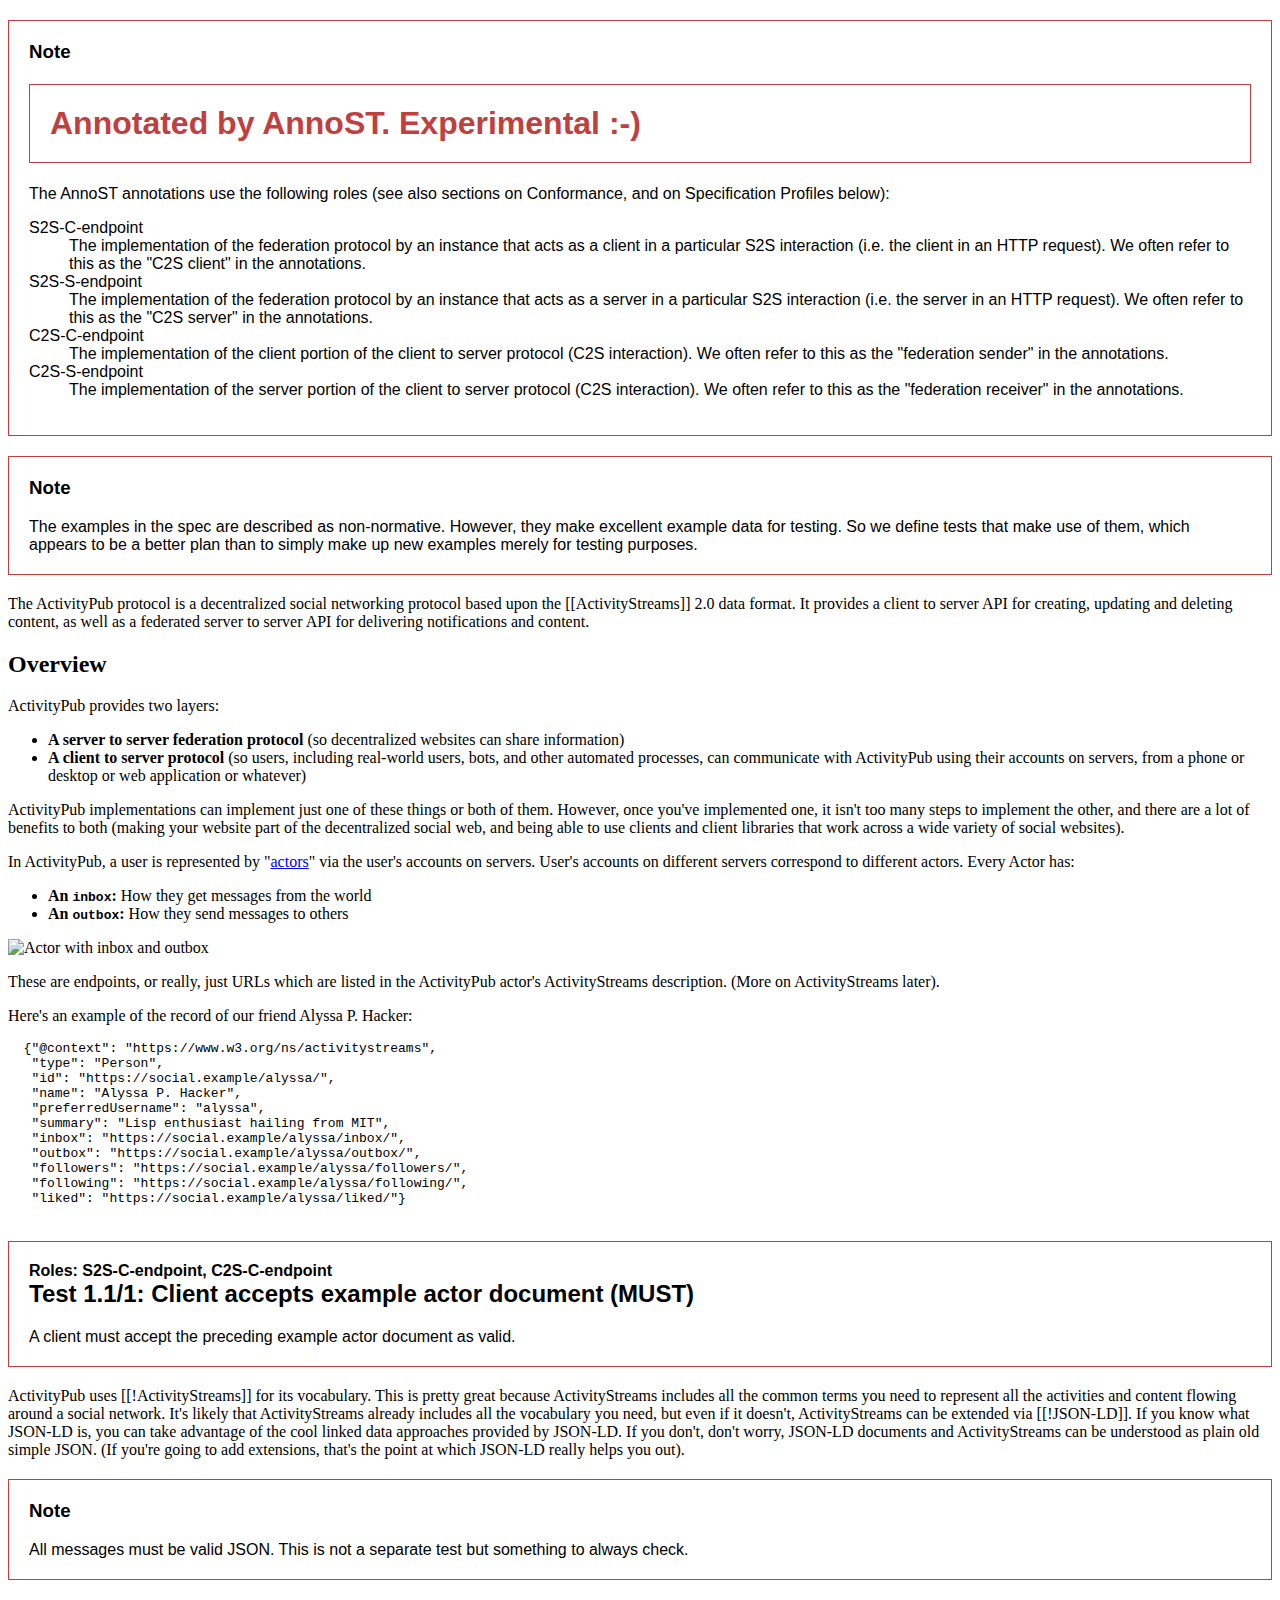
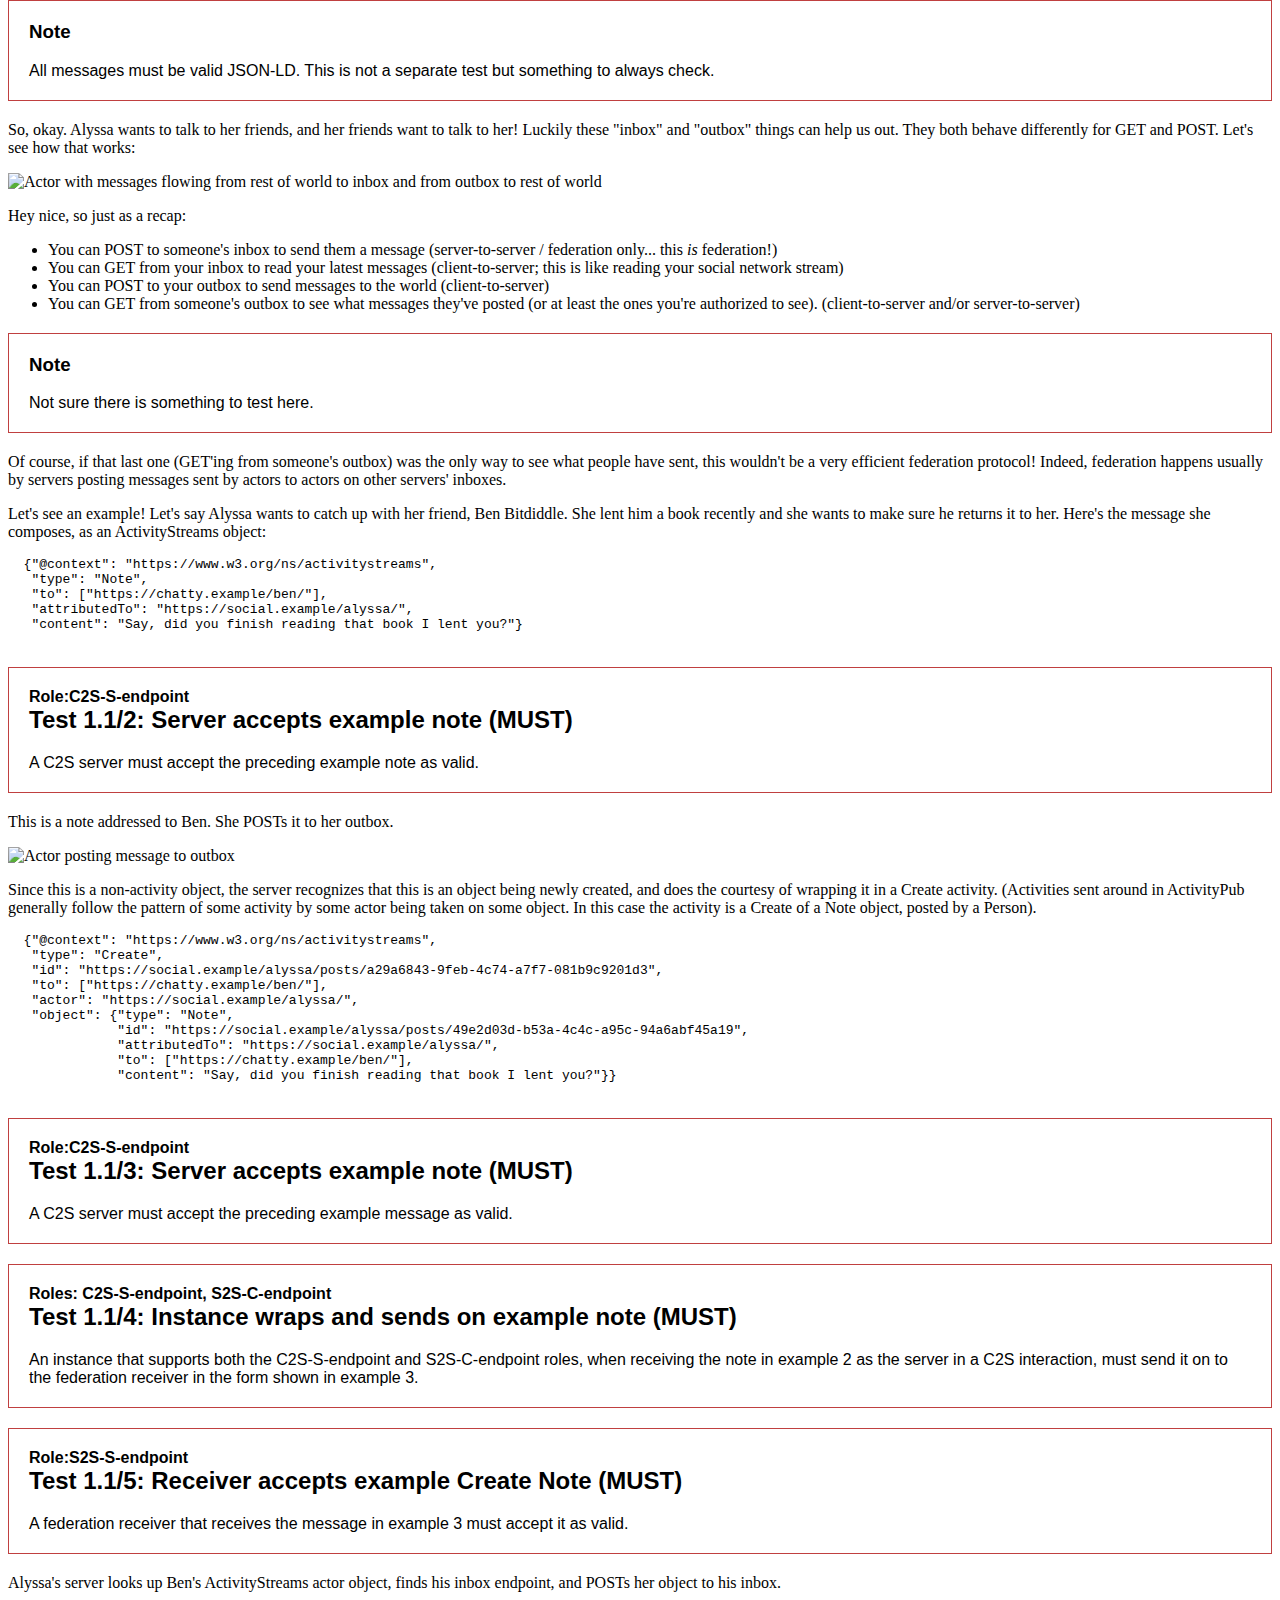
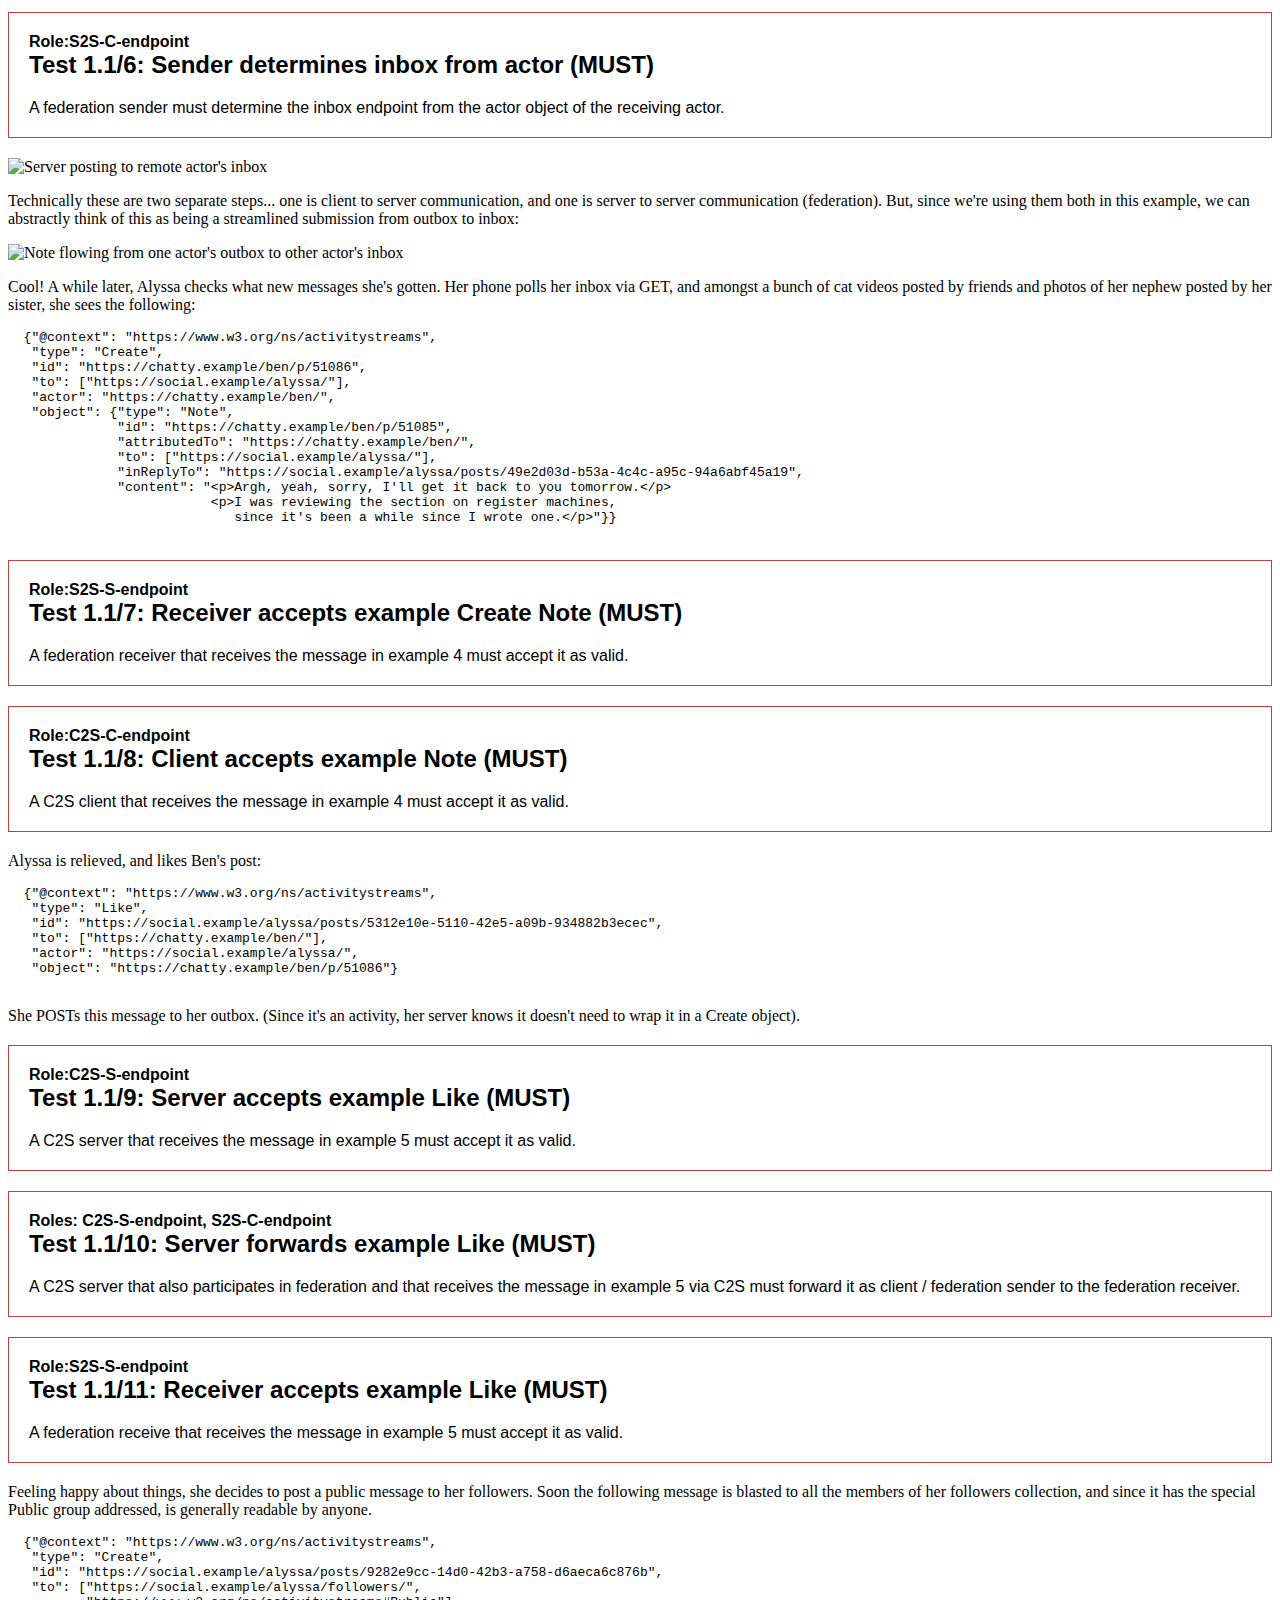
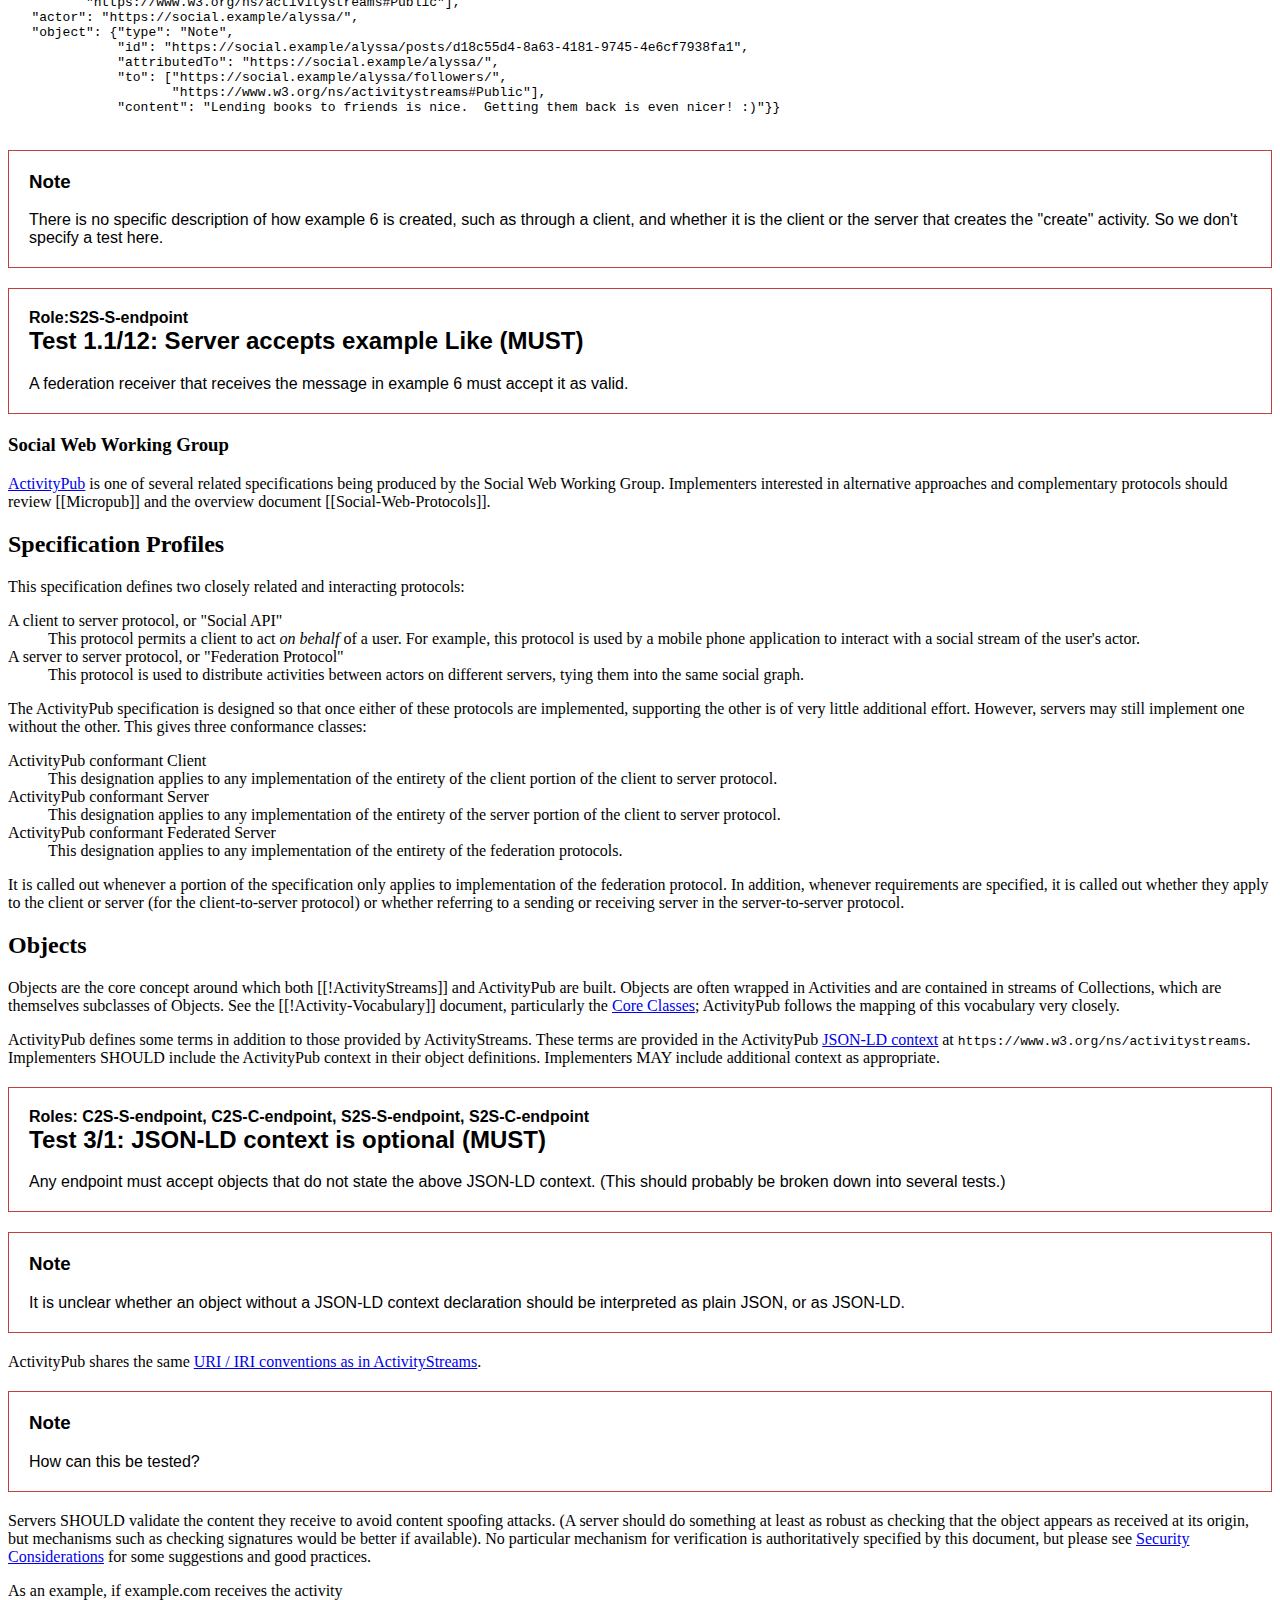
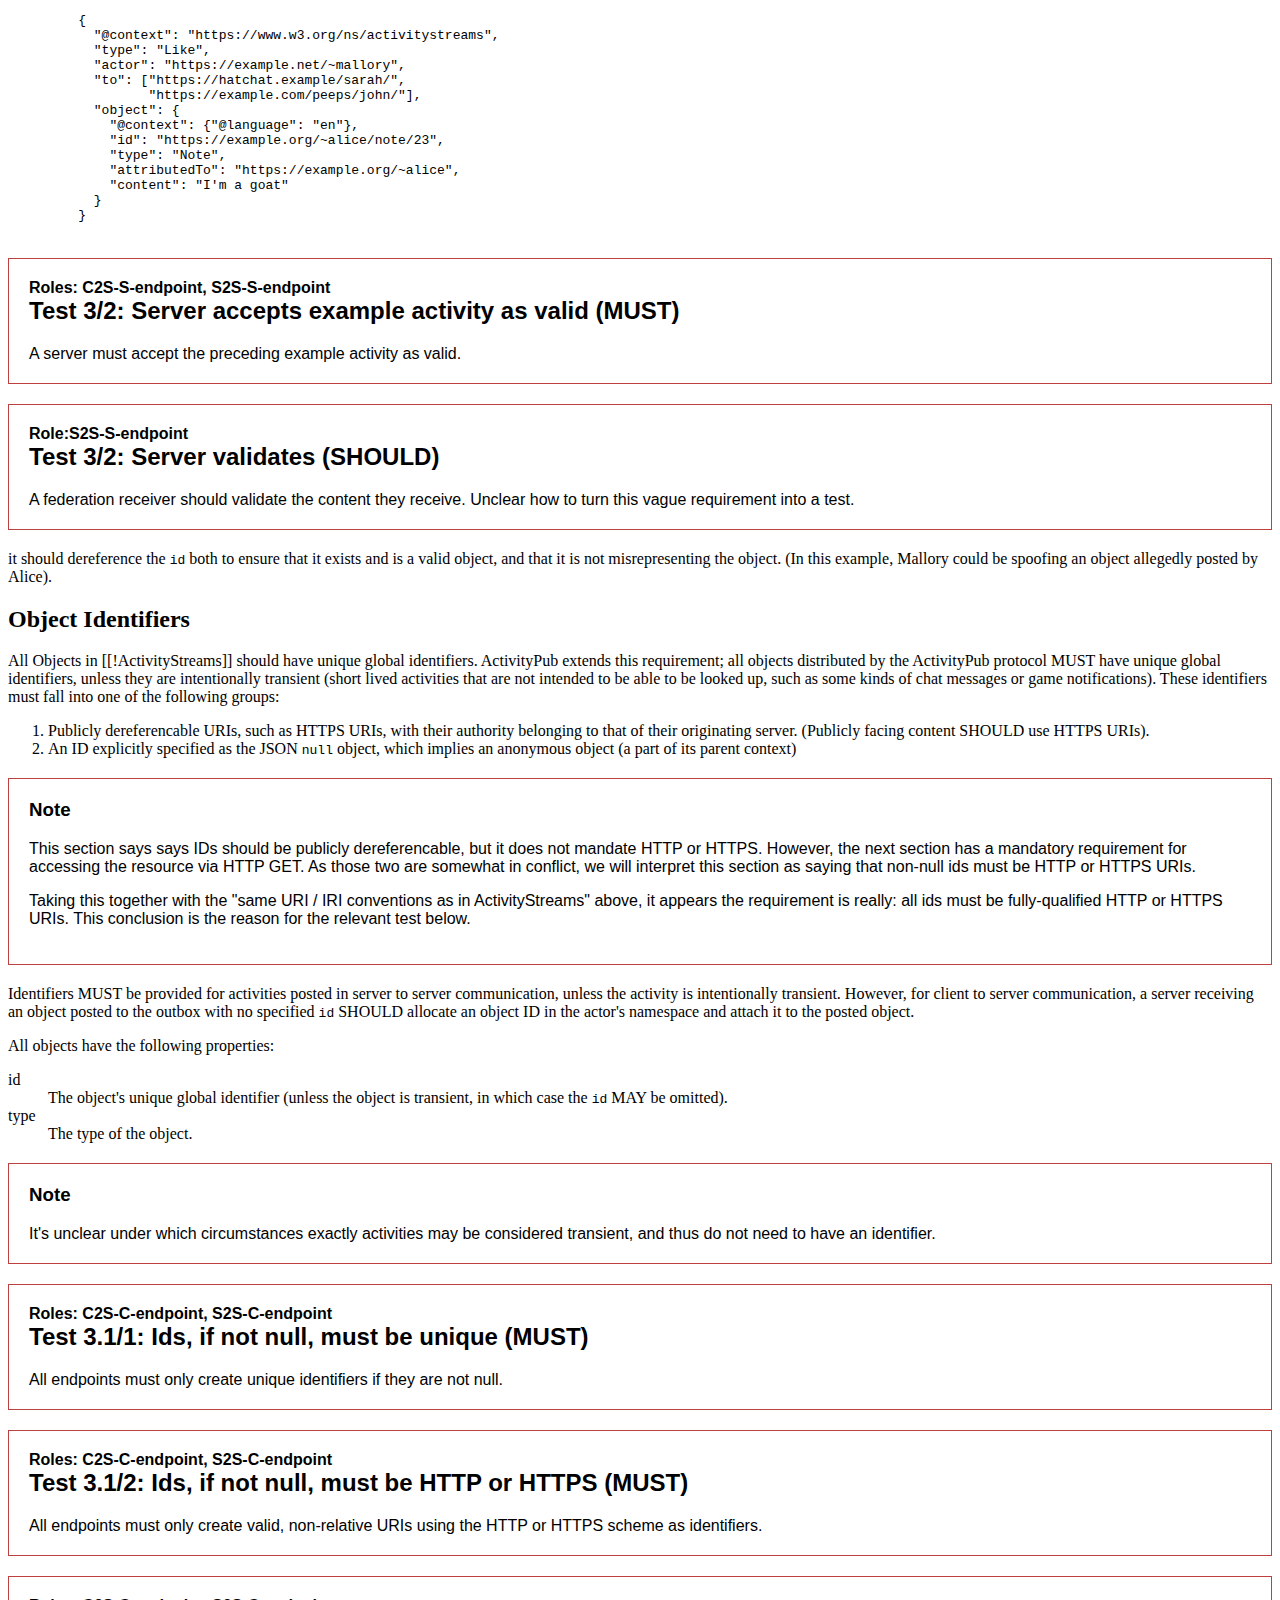
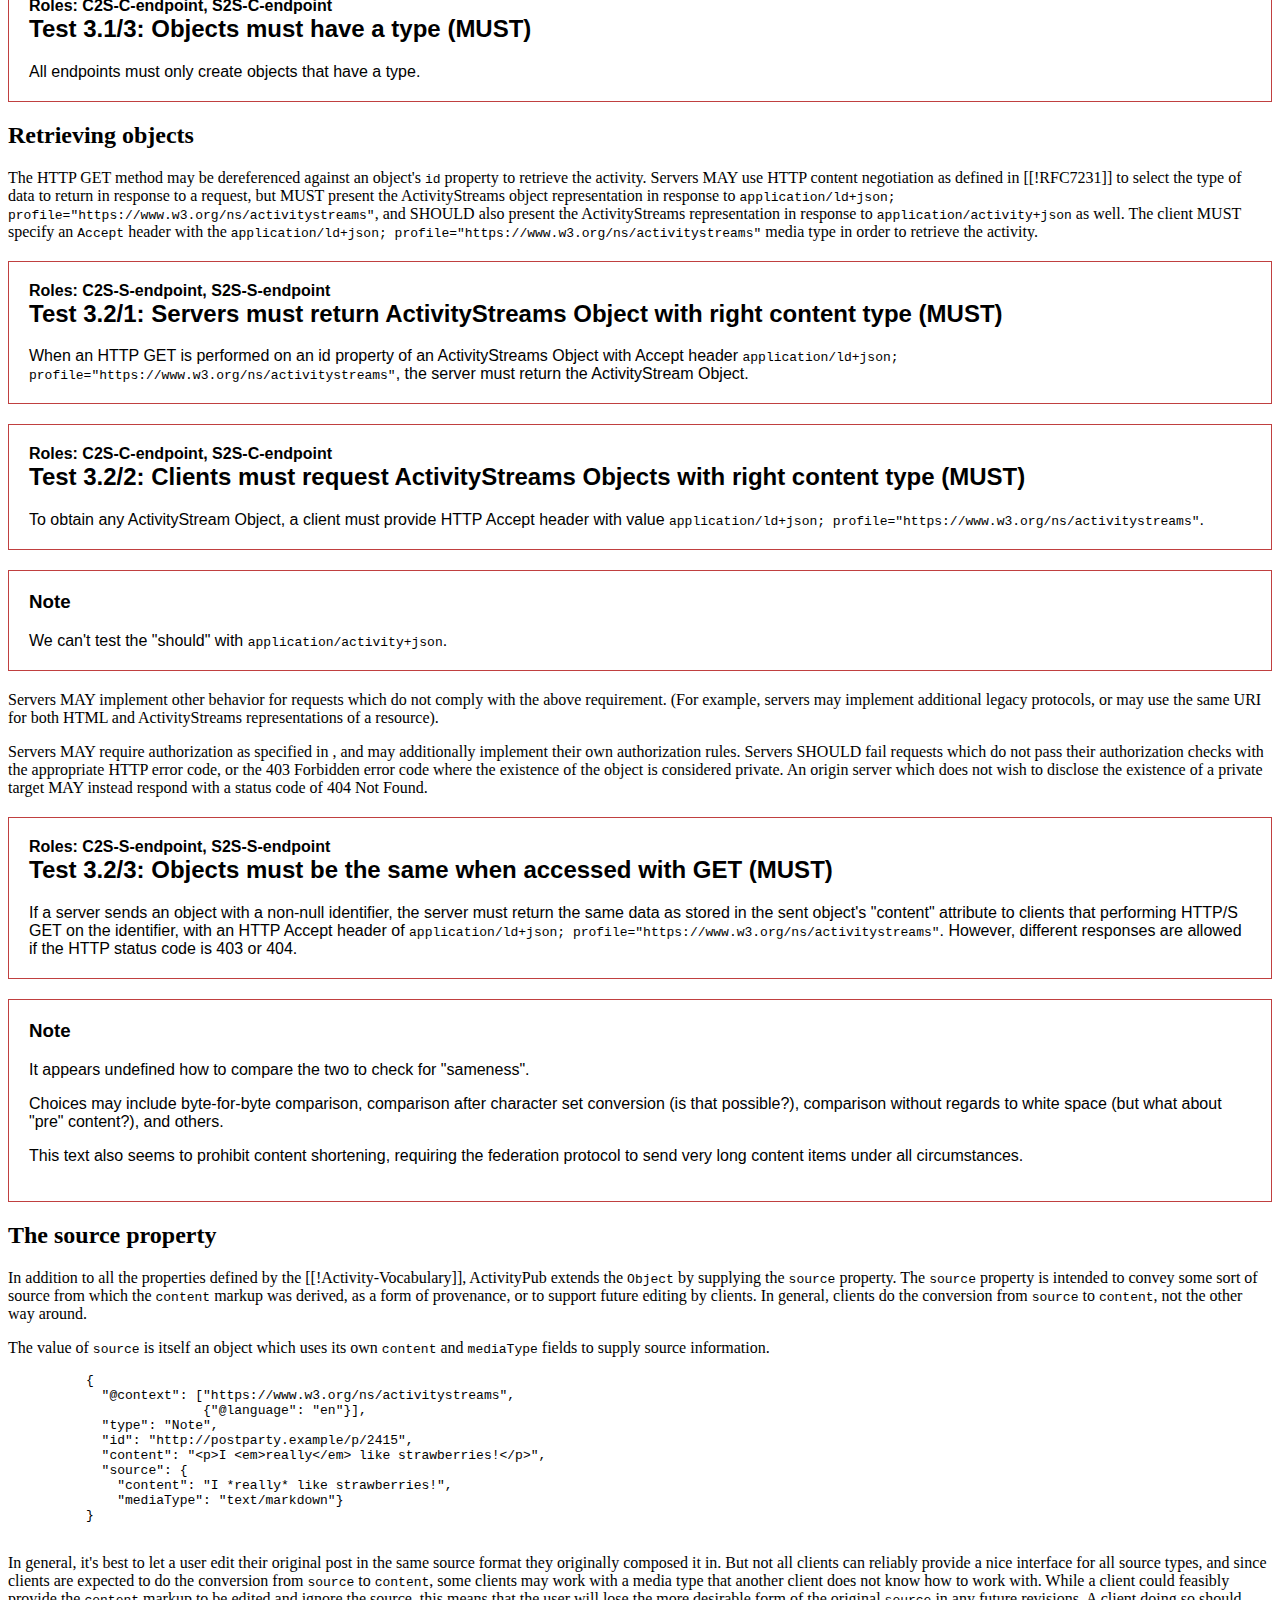
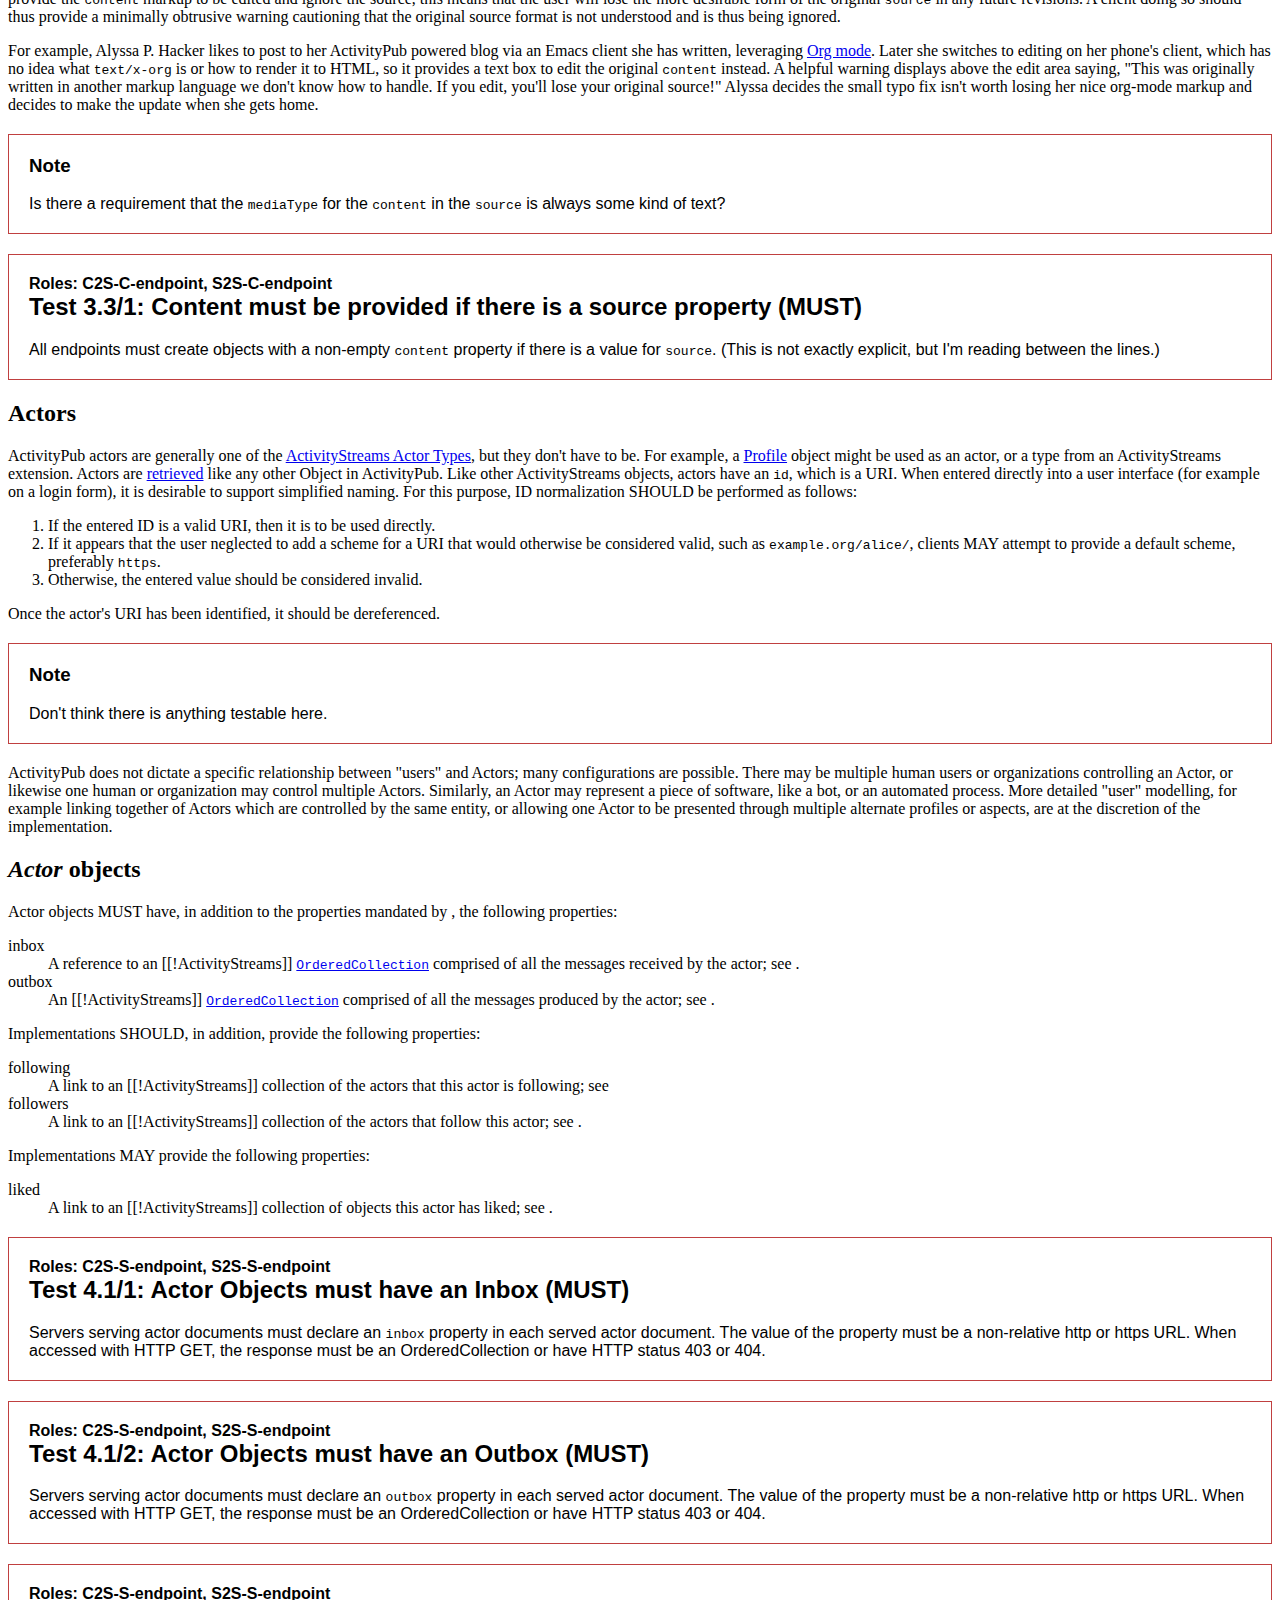
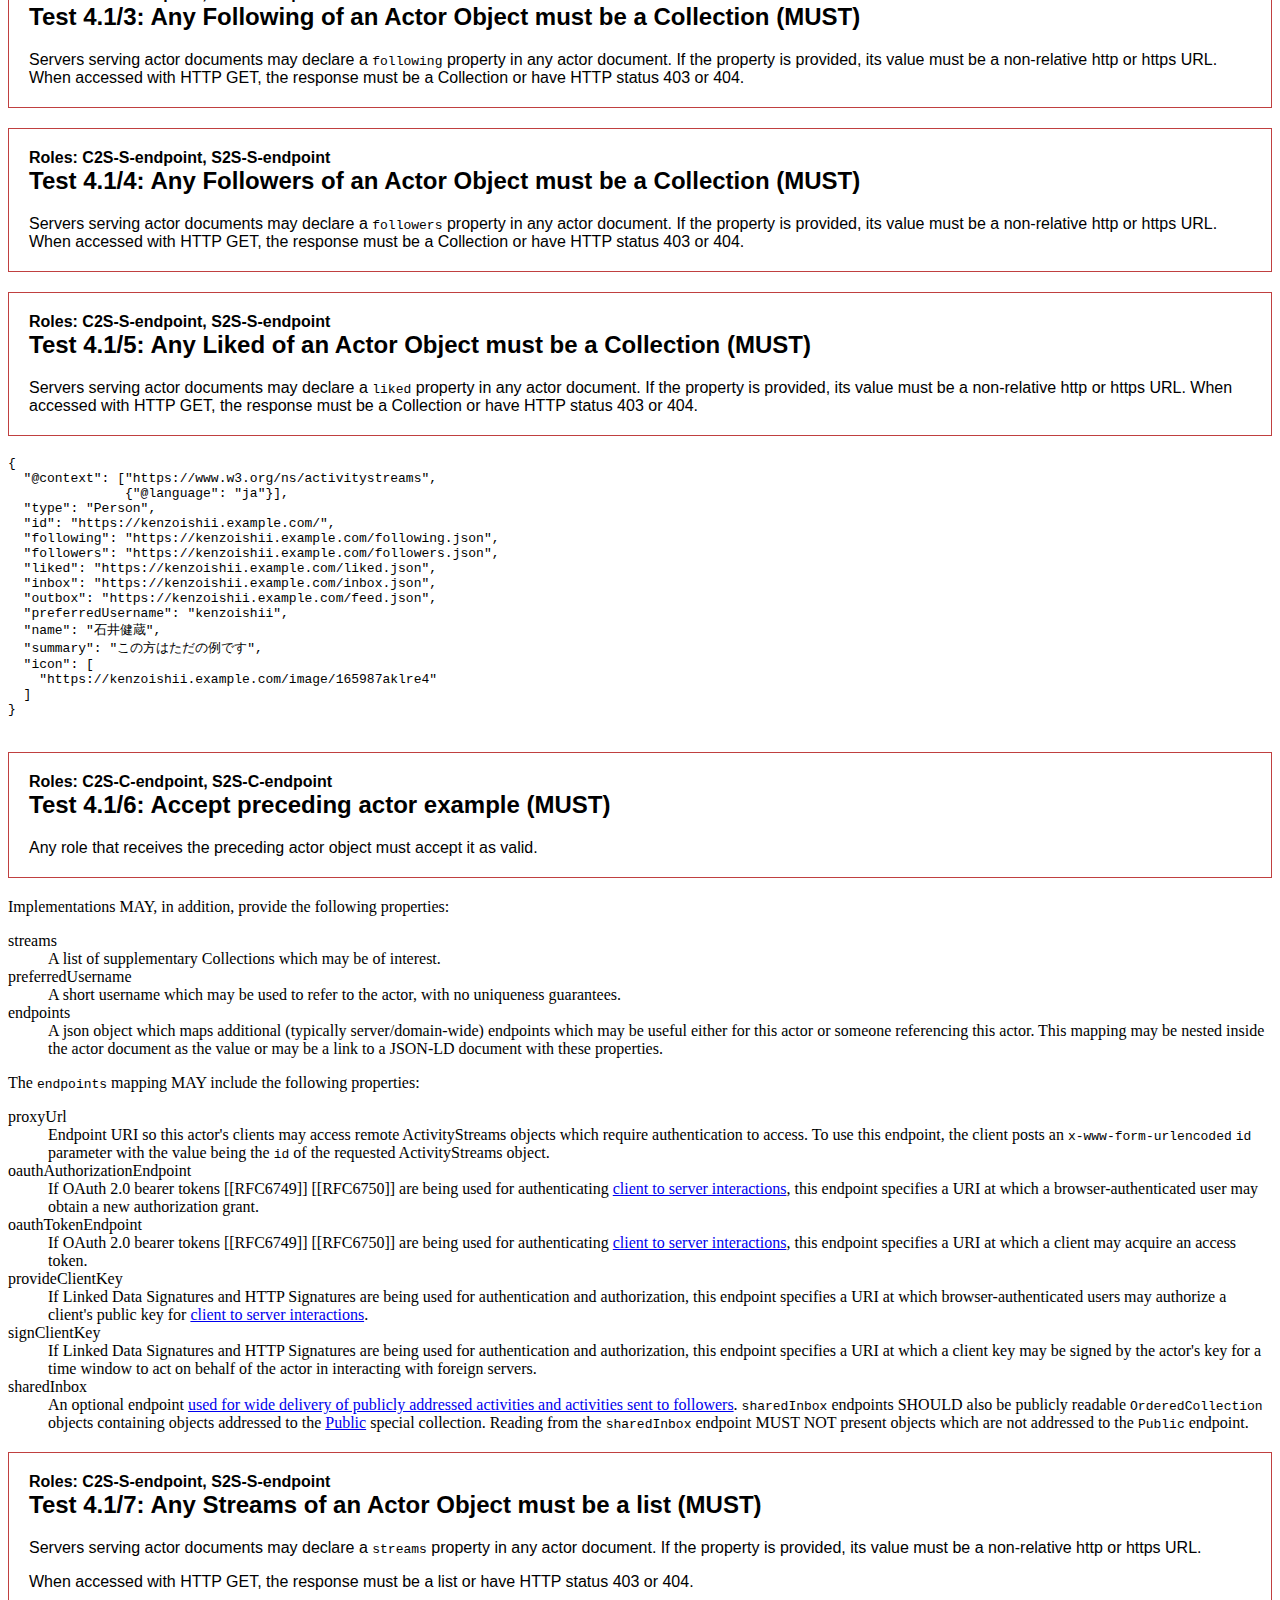
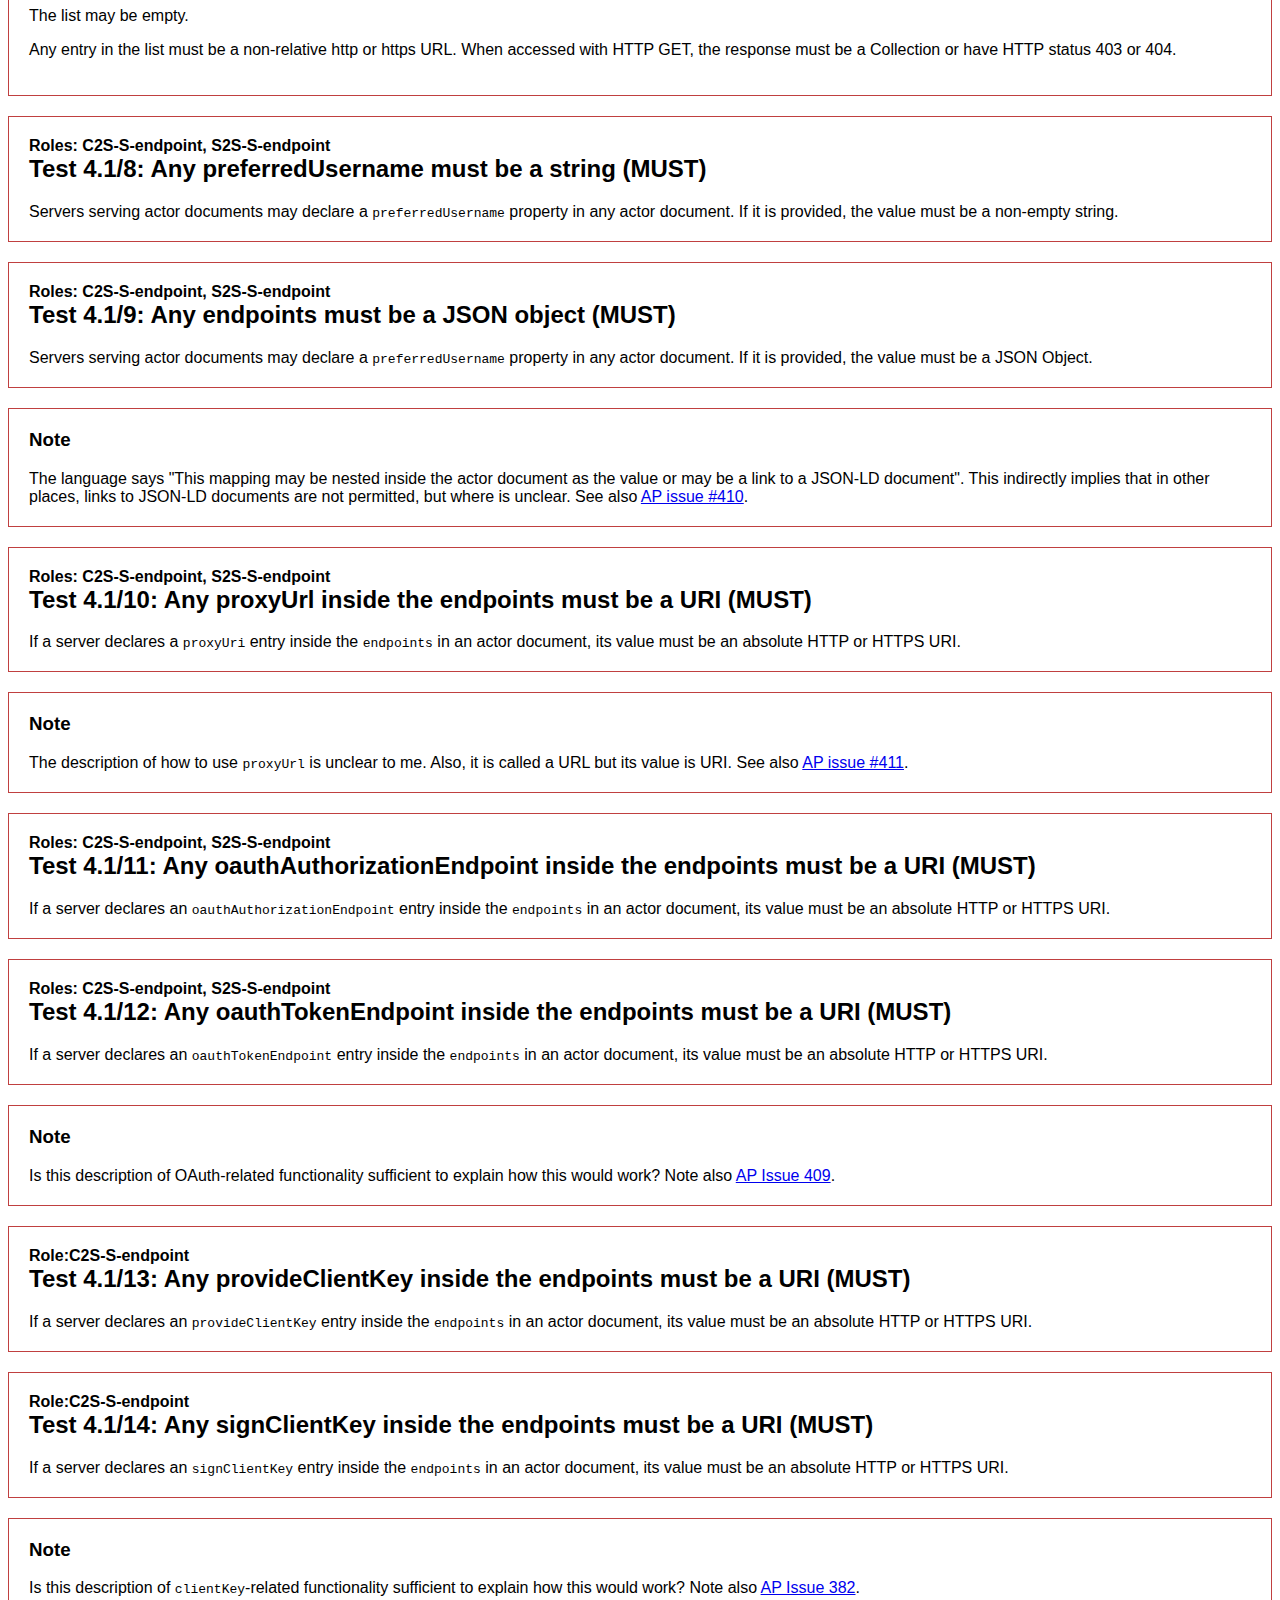
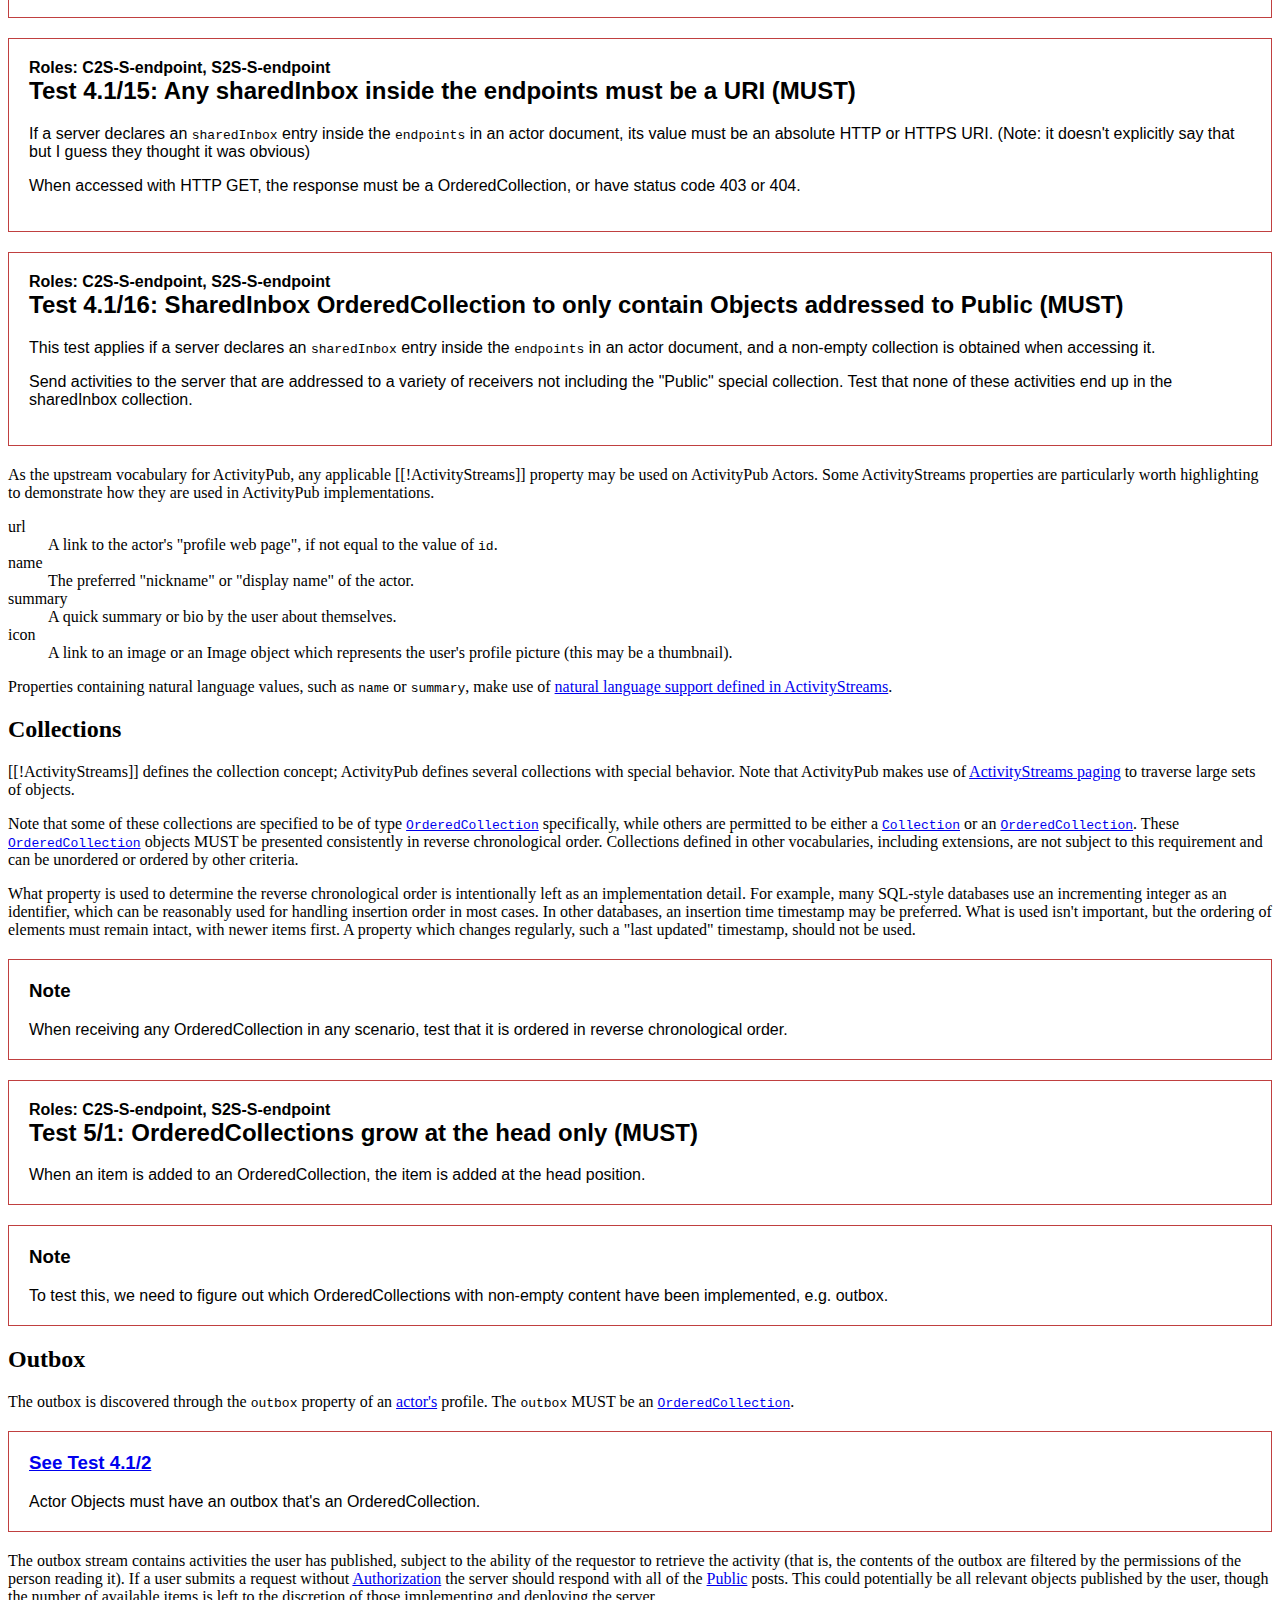
==== commit a1743c07: "Worked over the annost annotations for ActivityPub" ====
--- a/tests/activitypub/ANNOST/index-annost.html
+++ b/tests/activitypub/ANNOST/index-annost.html
@@ -122,20 +122,24 @@
    <h1 id='annost-title' style='display: block; text-align: left; color: #c04040; padding: 20px; border: 1px solid #c04040; font-family: Arial'>
     Annotated by AnnoST. Experimental :-)
    </h1>
- <p>The AnnoST annotations use the following roles (see also section Conformance below):</p>
+ <p>The AnnoST annotations use the following roles (see also sections on Conformance, and on Specification Profiles below):</p>
  <dl>
-  <dt>FP-C-endpoint</dt>
+  <dt>S2S-C-endpoint</dt>
   <dd>The implementation of the federation protocol by an instance that acts as a client
-      in a particular S2S interaction (i.e. the server in an HTTP request)</dd>
-  <dt>FP-S-endpoint</dt>
+      in a particular S2S interaction (i.e. the client in an HTTP request).
+      We often refer to this as the &quot;C2S client&quot; in the annotations.</dd>
+  <dt>S2S-S-endpoint</dt>
   <dd>The implementation of the federation protocol by an instance that acts as a server
-      in a particular S2S interaction (i.e. the server in an HTTP request)</dd>
-  <dt>C-endpoint</dt>
+      in a particular S2S interaction (i.e. the server in an HTTP request).
+      We often refer to this as the &quot;C2S server&quot; in the annotations.</dd>
+  <dt>C2S-C-endpoint</dt>
   <dd>The implementation of the client portion of the client to server protocol
-      (C2S interaction)</dd>
-  <dt>S-endpoint</dt>
+      (C2S interaction).
+      We often refer to this as the &quot;federation sender&quot; in the annotations.</dd>
+  <dt>C2S-S-endpoint</dt>
   <dd>The implementation of the server portion of the client to server protocol
-      (C2S interaction)</dd>
+      (C2S interaction).
+      We often refer to this as the &quot;federation receiver&quot; in the annotations.</dd>
  </dl>
 </annost-note>
 <annost-note>
@@ -225,8 +229,8 @@
    "liked": "https://social.example/alyssa/liked/"}
       </pre>
 
-<annost-test testid="1.1/1" name="Server accepts example actor document" role="FP-S-endpoint" level="MUST">
-A server must accept the preceding example actor document as valid.
+<annost-test testid="1.1/1" name="Client accepts example actor document" role="S2S-C-endpoint, C2S-C-endpoint" level="MUST">
+A client must accept the preceding example actor document as valid.
 </annost-test>
 
       <p>
@@ -244,8 +248,13 @@
         (If you're going to add extensions, that's the point at which JSON-LD
         really helps you out).
       </p>
-
-      <p>
+<annost-note>
+All messages must be valid JSON. This is not a separate test but something to always check.
+</annost-note>
+<annost-note>
+All messages must be valid JSON-LD. This is not a separate test but something to always check.
+</annost-note>
+        <p>
         So, okay.
         Alyssa wants to talk to her friends, and her friends want to talk to
         her!
@@ -283,6 +292,9 @@
           (client-to-server and/or server-to-server)
         </li>
       </ul>
+<annost-note>
+Not sure there is something to test here.
+</annost-note>
 
       <p>
         Of course, if that last one (GET'ing from someone's outbox) was the
@@ -308,8 +320,8 @@
    "content": "Say, did you finish reading that book I lent you?"}
       </pre>
 
-<annost-test testid="1.1/2" name="Server accepts example note" role="S-endpoint" level="MUST">
-A server supporting C2S S-endpoint must accept the preceding example note as valid.
+<annost-test testid="1.1/2" name="Server accepts example note" role="C2S-S-endpoint" level="MUST">
+A C2S server must accept the preceding example note as valid.
 </annost-test>
       <p>
         This is a note addressed to Ben.
@@ -345,21 +357,25 @@
               "content": "Say, did you finish reading that book I lent you?"}}
       </pre>
 
-<annost-test testid="1.1/3" name="Instance accepts example note" role="S-endpoint" level="MUST">
-A server that receives the note in example 2 via C2S must accept it as valid.
-</annost-test>
-<annost-test testid="1.1/4" name="Instance wraps and sends on example note" role="S-endpoint, FP-C-endpoint" level="MUST">
-A server that also participates in federation  must wrap the note in example 2 and send it on
-to the destination server in the form shown in example 3.
-</annost-test>
-<annost-test testid="1.1/5" name="Instance accepts example Create Note" role="FP-S-endpoint" level="MUST">
-A server that receives the message in example 3 via S2S must must accept it as valid.
+<annost-test testid="1.1/3" name="Server accepts example note" role="C2S-S-endpoint" level="MUST">
+A C2S server must accept the preceding example message as valid.
+</annost-test>
+<annost-test testid="1.1/4" name="Instance wraps and sends on example note" role="C2S-S-endpoint, S2S-C-endpoint" level="MUST">
+An instance that supports both the C2S-S-endpoint and S2S-C-endpoint roles, when receiving the note
+in example 2 as the server in a C2S interaction, must send it on to the federation receiver
+in the form shown in example 3.
+</annost-test>
+<annost-test testid="1.1/5" name="Receiver accepts example Create Note" role="S2S-S-endpoint" level="MUST">
+A federation receiver that receives the message in example 3 must accept it as valid.
 </annost-test>
 
       <p>
         Alyssa's server looks up Ben's ActivityStreams actor object, finds his
         inbox endpoint, and POSTs her object to his inbox.
       </p>
+<annost-test testid="1.1/6" name="Sender determines inbox from actor" role="S2S-C-endpoint" level="MUST">
+A federation sender must determine the inbox endpoint from the actor object of the receiving actor.
+</annost-test>
 
       <p>
         <img src="illustration/tutorial-4.png"
@@ -402,11 +418,11 @@
                              since it's been a while since I wrote one.&lt;/p&gt;"}}
       </pre>
 
-<annost-test testid="1.1/6" name="Instance accepts example Create Note" role="FP-S-endpoint" level="MUST">
-A server that receives the message in example 4 via federation must must accept it as valid.
-</annost-test>
-<annost-test testid="1.1/7" name="Client accepts example Note" role="C-endpoint" level="MUST">
-A client that receives the Note contained in example 4 via C2S must must accept it as valid.
+<annost-test testid="1.1/7" name="Receiver accepts example Create Note" role="S2S-S-endpoint" level="MUST">
+A federation receiver that receives the message in example 4 must accept it as valid.
+</annost-test>
+<annost-test testid="1.1/8" name="Client accepts example Note" role="C2S-C-endpoint" level="MUST">
+A C2S client that receives the message in example 4 must accept it as valid.
 </annost-test>
 
       <p>Alyssa is relieved, and likes Ben's post:</p>
@@ -419,16 +435,6 @@
    "actor": "https://social.example/alyssa/",
    "object": "https://chatty.example/ben/p/51086"}
       </pre>
-<annost-test testid="1.1/8" name="Instance accepts example Like" role="S-endpoint" level="MUST">
-A server that receives the message in example 5 via C2S must must accept it as valid.
-</annost-test>
-<annost-test testid="1.1/9" name="Server forwards example Like" role="S-endpoint, FP-C-endpoint" level="MUST">
-A server that also participates in federation and that receives the message in example 5
-via C2S must forward it to the receiving server via S2S.
-</annost-test>
-<annost-test testid="1.1/10" name="Server accepts example Like" role="FP-S-endpoint" level="MUST">
-A server that receives the message in example 5 via S2S must accept it as valid.
-</annost-test>
 
       <p>
         She POSTs this message to her outbox.
@@ -436,7 +442,18 @@
         a Create object).
       </p>
 
-      <p>
+<annost-test testid="1.1/9" name="Server accepts example Like" role="C2S-S-endpoint" level="MUST">
+A C2S server that receives the message in example 5 must accept it as valid.
+</annost-test>
+<annost-test testid="1.1/10" name="Server forwards example Like" role="C2S-S-endpoint, S2S-C-endpoint" level="MUST">
+A C2S server that also participates in federation and that receives the message in example 5
+via C2S must forward it as client / federation sender to the federation receiver.
+</annost-test>
+<annost-test testid="1.1/11" name="Receiver accepts example Like" role="S2S-S-endpoint" level="MUST">
+A federation receive that receives the message in example 5 must accept it as valid.
+</annost-test>
+
+        <p>
         Feeling happy about things, she decides to post a public message to her
         followers.
         Soon the following message is blasted to all the members of her
@@ -459,12 +476,11 @@
               "content": "Lending books to friends is nice.  Getting them back is even nicer! :)"}}
       </pre>
 <annost-note>
-There is no specific description of how example 6 is created, such as through a client,
-and whether it is the client or the server that creates the "create" activity.
-So we don't specify a test here.
-</annost-note>
-<annost-test testid="1.1/11" name="Server accepts example Like" role="FP-S-endpoint" level="MUST">
-A server that receives the message in example 6 via S2S must accept it as valid.
+There is no specific description of how example 6 is created, such as through a client, and whether
+it is the client or the server that creates the "create" activity. So we don't specify a test here.
+</annost-note>
+<annost-test testid="1.1/12" name="Server accepts example Like" role="S2S-S-endpoint" level="MUST">
+A federation receiver that receives the message in example 6 must accept it as valid.
 </annost-test>
 
       <section id="social-web-working-group" inlist="" rel="schema:hasPart"
@@ -559,7 +575,7 @@
         object definitions.
         Implementers MAY include additional context as appropriate.
       </p>
-<annost-test testid="3/1" name="JSON-LD context is optional" role="C-endpoint, S-endpoint, FP-S-endpoint, FP-C-endpoint" level="MUST">
+<annost-test testid="3/1" name="JSON-LD context is optional" role="C2S-S-endpoint, C2S-C-endpoint, S2S-S-endpoint, S2S-C-endpoint" level="MUST">
 Any endpoint must accept objects that do not state the above JSON-LD context. (This should
 probably be broken down into several tests.)
 </annost-test>
@@ -603,8 +619,12 @@
            }
          }
         </pre>
-<annost-test testid="3/2" name="Server should accept example activity as valid" role="FP-S-endpoint" level="MUST">
+<annost-test testid="3/2" name="Server accepts example activity as valid" role="C2S-S-endpoint, S2S-S-endpoint" level="MUST">
 A server must accept the preceding example activity as valid.
+</annost-test>
+<annost-test testid="3/2" name="Server validates" role="S2S-S-endpoint" level="SHOULD">
+A federation receiver should validate the content they receive. Unclear how to turn this vague
+requirement into a test.
 </annost-test>
         it should dereference the <code>id</code> both to ensure that it exists
         and is a valid object, and that it is not misrepresenting the object.
@@ -640,7 +660,7 @@
     the resource via HTTP GET. As those two are somewhat in conflict, we will interpret
     this section as saying that non-null ids must be HTTP or HTTPS URIs.</p>
  <p>Taking this together with the "same URI / IRI conventions as in ActivityStreams" above,
-    it appears the requirement is really: all ids must be full-qualified HTTP or HTTPS URIs.
+    it appears the requirement is really: all ids must be fully-qualified HTTP or HTTPS URIs.
     This conclusion is the reason for the relevant test below.</p>
 </annost-note>
         <p>
@@ -663,14 +683,18 @@
             The type of the object.
           </dd>
         </dl>
-<annost-test testid="3.1/1" name="Ids, if not null, must be unique" role="C-endpoint, S-endpoint, FP-C-endpoint, FP-S-endpoint" level="MUST">
-All identifiers must be unique if they are not null.
-</annost-test>
-<annost-test testid="3.1/2" name="Ids, if not null, must be HTTP or HTTPS" role="C-endpoint, S-endpoint, FP-C-endpoint, FP-S-endpoint" level="MUST">
-All identifiers must be valid, non-relative URIs using the HTTP or HTTPS scheme.
-</annost-test>
-<annost-test testid="3.1/3" name="Objects must have a type" role="C-endpoint, S-endpoint, FP-C-endpoint, FP-S-endpoint" level="MUST">
-All objects must have a type.
+<annost-note>
+It's unclear under which circumstances exactly activities may be considered transient, and thus
+do not need to have an identifier.
+</annost-note>
+<annost-test testid="3.1/1" name="Ids, if not null, must be unique" role="C2S-C-endpoint, S2S-C-endpoint" level="MUST">
+All endpoints must only create unique identifiers if they are not null.
+</annost-test>
+<annost-test testid="3.1/2" name="Ids, if not null, must be HTTP or HTTPS" role="C2S-C-endpoint, S2S-C-endpoint" level="MUST">
+All endpoints must only create valid, non-relative URIs using the HTTP or HTTPS scheme as identifiers.
+</annost-test>
+<annost-test testid="3.1/3" name="Objects must have a type" role="C2S-C-endpoint, S2S-C-endpoint" level="MUST">
+All endpoints must only create objects that have a type.
 </annost-test>
       </section>
 
@@ -690,15 +714,18 @@
           <code>application/ld+json; profile="https://www.w3.org/ns/activitystreams"</code>
           media type in order to retrieve the activity.
         </p>
-<annost-test testid="3.2/1" name="Servers must return ActivityStreams Object with right content type" role="S-endpoint, FP-S-endpoint" level="MUST">
+<annost-test testid="3.2/1" name="Servers must return ActivityStreams Object with right content type" role="C2S-S-endpoint, S2S-S-endpoint" level="MUST">
 When an HTTP GET is performed on an id property of an ActivityStreams Object with Accept header
 <code>application/ld+json; profile="https://www.w3.org/ns/activitystreams"</code>, the
 server must return the ActivityStream Object.
 </annost-test>
-<annost-test testid="3.2/2" name="Clients must request ActivityStreams Objects with right content type" role="C-endpoint, FP-C-endpoint" level="MUST">
+<annost-test testid="3.2/2" name="Clients must request ActivityStreams Objects with right content type" role="C2S-C-endpoint, S2S-C-endpoint" level="MUST">
 To obtain any ActivityStream Object, a client must provide HTTP Accept header with
 value <code>application/ld+json; profile="https://www.w3.org/ns/activitystreams"</code>.
 </annost-test>
+<annost-note>
+We can't test the "should" with <code>application/activity+json</code>.
+</annost-note>
 
         <p>
           Servers MAY implement other behavior for requests which do not comply
@@ -718,11 +745,13 @@
           a private target MAY instead respond with a status code of
           404 Not Found.
         </p>
-<annost-test testid="3.2/3" name="Objects must be the same when accessed with GET" role="FP-C-endpoint, FP-S-endpoint" level="MUST">
+
+<annost-test testid="3.2/3" name="Objects must be the same when accessed with GET" role="C2S-S-endpoint, S2S-S-endpoint" level="MUST">
 If a server sends an object with a non-null identifier, the server must return the same data
 as stored in the sent object's "content" attribute
 to clients that performing HTTP/S GET on the identifier, with an HTTP Accept header of
 <code>application/ld+json; profile="https://www.w3.org/ns/activitystreams"</code>.
+However, different responses are allowed if the HTTP status code is 403 or 404.
 </annost-test>
 <annost-note>
  <p>It appears undefined how to compare the two to check for "sameness".</p>
@@ -800,8 +829,15 @@
           </p>
         </div>
 <annost-note>
-Is there a requirement that the mediaType is always text?
-</annost-note>
+Is there a requirement that the <code>mediaType</code> for the <code>content</code>
+in the <code>source</code> is always some kind of text?
+</annost-note>
+
+<annost-test testid="3.3/1" name="Content must be provided if there is a source property" role="C2S-C-endpoint, S2S-C-endpoint" level="MUST">
+All endpoints must create objects with a non-empty <code>content</code> property if there is
+a value for <code>source</code>. (This is not exactly explicit, but I'm reading between the lines.)
+</annost-test>
+
       </section>
     </section>
 
@@ -841,6 +877,10 @@
       <p>
         Once the actor's URI has been identified, it should be dereferenced.
       </p>
+
+<annost-note>
+  Don't think there is anything testable here.
+</annost-note>
 
       <div class="note">
         ActivityPub does not dictate a specific relationship between
@@ -906,20 +946,30 @@
           </dd>
         </dl>
 
-<annost-test testid="4.1/1" name="Actor Objects must have an Inbox" role="S-endpoint, FP-S-endpoint" level="MUST">
-The inbox must be a reference to an OrderedCollection.
-</annost-test>
-<annost-test testid="4.1/2" name="Actor Objects must have an Outbox" role="S-endpoint, FP-S-endpoint" level="MUST">
-The outbox must be a reference to an OrderedCollection.
-</annost-test>
-<annost-test testid="4.1/3" name="Any Following of an Actor Object must be a Collection" role="S-endpoint, FP-S-endpoint" level="MUST">
-The Following entry is optional. But if it exists, it must be a Collection.
-</annost-test>
-<annost-test testid="4.1/4" name="Any Followers of an Actor Object must be a Collection" role="S-endpoint, FP-S-endpoint" level="MUST">
-The Followers entry is optional. But if it exists, it must be a Collection.
-</annost-test>
-<annost-test testid="4.1/5" name="Any Liked of an Actor Object must be a Collection" role="S-endpoint, FP-S-endpoint" level="MUST">
-The Liked entry is optional. But if it exists, it must be a Collection.
+<annost-test testid="4.1/1" name="Actor Objects must have an Inbox" role="C2S-S-endpoint, S2S-S-endpoint" level="MUST">
+Servers serving actor documents must declare an <code>inbox</code> property in each served actor document.
+The value of the property must be a non-relative http or https URL.
+When accessed with HTTP GET, the response must be an OrderedCollection or have HTTP status 403 or 404.
+</annost-test>
+<annost-test testid="4.1/2" name="Actor Objects must have an Outbox" role="C2S-S-endpoint, S2S-S-endpoint" level="MUST">
+Servers serving actor documents must declare an <code>outbox</code> property in each served actor document.
+The value of the property must be a non-relative http or https URL.
+When accessed with HTTP GET, the response must be an OrderedCollection or have HTTP status 403 or 404.
+</annost-test>
+<annost-test testid="4.1/3" name="Any Following of an Actor Object must be a Collection" role="C2S-S-endpoint, S2S-S-endpoint" level="MUST">
+Servers serving actor documents may declare a <code>following</code> property in any actor document.
+If the property is provided, its value must be a non-relative http or https URL.
+When accessed with HTTP GET, the response must be a Collection or have HTTP status 403 or 404.
+</annost-test>
+<annost-test testid="4.1/4" name="Any Followers of an Actor Object must be a Collection" role="C2S-S-endpoint, S2S-S-endpoint" level="MUST">
+Servers serving actor documents may declare a <code>followers</code> property in any actor document.
+If the property is provided, its value must be a non-relative http or https URL.
+When accessed with HTTP GET, the response must be a Collection or have HTTP status 403 or 404.
+</annost-test>
+<annost-test testid="4.1/5" name="Any Liked of an Actor Object must be a Collection" role="C2S-S-endpoint, S2S-S-endpoint" level="MUST">
+Servers serving actor documents may declare a <code>liked</code> property in any actor document.
+If the property is provided, its value must be a non-relative http or https URL.
+When accessed with HTTP GET, the response must be a Collection or have HTTP status 403 or 404.
 </annost-test>
 
         <pre class="example">
@@ -941,7 +991,7 @@
   ]
 }
         </pre>
-<annost-test testid="4.1/6" name="Accept preceding actor example" role="S-endpoint, FP-endpoint" level="MUST">
+<annost-test testid="4.1/6" name="Accept preceding actor example" role="C2S-C-endpoint, S2S-C-endpoint" level="MUST">
 Any role that receives the preceding actor object must accept it as valid.
 </annost-test>
         <p>Implementations MAY, in addition, provide the following properties:</p>
@@ -1028,15 +1078,21 @@
             endpoint.
           </dd>
         </dl>
-<annost-test testid="4.1/7" name="Any Streams of an Actor Object must be a list of Collections" role="S-endpoint, FP-endpoint" level="MUST">
-The Streams entry is optional. But if it exists, it must be a list of Collections.
-The list may be empty.
-</annost-test>
-<annost-test testid="4.1/8" name="Any preferredUsername must be a string" role="S-endpoint, FP-endpoint" level="MUST">
-The preferredUsername entry is optional. But if it exists, it must be a non-empty string.
-</annost-test>
-<annost-test testid="4.1/9" name="Any endpoints must be a JSON object" role="S-endpoint, FP-endpoint" level="MUST">
-The endpoints entry is optional. But if it exists, it must be a JSON object.
+<annost-test testid="4.1/7" name="Any Streams of an Actor Object must be a list" role="C2S-S-endpoint, S2S-S-endpoint" level="MUST">
+ <p>Servers serving actor documents may declare a <code>streams</code> property in any actor document.
+  If the property is provided, its value must be a non-relative http or https URL.</p>
+ <p>When accessed with HTTP GET, the response must be a list or have HTTP status 403 or 404.</p>
+ <p>The list may be empty.</p>
+ <p>Any entry in the list must be a non-relative http or https URL. When accessed with HTTP GET,
+  the response must be a Collection or have HTTP status 403 or 404.</p>
+</annost-test>
+<annost-test testid="4.1/8" name="Any preferredUsername must be a string" role="C2S-S-endpoint, S2S-S-endpoint" level="MUST">
+Servers serving actor documents may declare a <code>preferredUsername</code> property in any actor document.
+If it is provided, the value must be a non-empty string.
+</annost-test>
+<annost-test testid="4.1/9" name="Any endpoints must be a JSON object" role="C2S-S-endpoint, S2S-S-endpoint" level="MUST">
+Servers serving actor documents may declare a <code>preferredUsername</code> property in any actor document.
+If it is provided, the value must be a JSON Object.
 </annost-test>
 <annost-note>
 The language says "This mapping may be nested inside the actor document as the value
@@ -1044,51 +1100,53 @@
 links to JSON-LD documents are not permitted, but where is unclear. See also
 <a href="https://github.com/w3c/activitypub/issues/410">AP issue #410</a>.
 </annost-note>
-<annost-test testid="4.1/10" name="Any proxyUrl inside the endpoints must be a URI" role="S-endpoint, FP-endpoint" level="MUST">
-The proxyUrl entry inside optional endpoints is optional. But if it exists, it must be an
-absolute URI.
-</annost-test>
-<annost-note>
-The description of how to use proxyUrl is unclear to me. Also, it is called a URL but
+<annost-test testid="4.1/10" name="Any proxyUrl inside the endpoints must be a URI" role="C2S-S-endpoint, S2S-S-endpoint" level="MUST">
+If a server declares a <code>proxyUri</code> entry inside the <code>endpoints</code> in an actor document,
+its value must be an absolute HTTP or HTTPS URI.
+</annost-test>
+<annost-note>
+The description of how to use <code>proxyUrl</code> is unclear to me. Also, it is called a URL but
 its value is URI. See also
 <a href="https://github.com/w3c/activitypub/issues/411">AP issue #411</a>.
 </annost-note>
-<annost-test testid="4.1/11" name="Any oauthAuthorizationEndpoint inside the endpoints must be a URI" role="S-endpoint" level="MUST">
-The oauthAuthorizationEndpoint entry inside optional endpoints is optional. But if it exists,
-it must be an absolute URI.
-</annost-test>
-<annost-test testid="4.1/12" name="Any oauthTokenEndpoint inside the endpoints must be a URI" role="S-endpoint" level="MUST">
-The oauthTokenEndpoint entry inside optional endpoints is optional. But if it exists,
-it must be an absolute URI.
+
+<annost-test testid="4.1/11" name="Any oauthAuthorizationEndpoint inside the endpoints must be a URI" role="C2S-S-endpoint, S2S-S-endpoint" level="MUST">
+If a server declares an <code>oauthAuthorizationEndpoint</code> entry inside the <code>endpoints</code> in an actor document,
+its value must be an absolute HTTP or HTTPS URI.
+</annost-test>
+<annost-test testid="4.1/12" name="Any oauthTokenEndpoint inside the endpoints must be a URI" role="C2S-S-endpoint, S2S-S-endpoint" level="MUST">
+If a server declares an <code>oauthTokenEndpoint</code> entry inside the <code>endpoints</code> in an actor document,
+its value must be an absolute HTTP or HTTPS URI.
 </annost-test>
 <annost-note>
 Is this description of OAuth-related functionality sufficient to explain how this would work?
 Note also <a href="https://github.com/w3c/activitypub/issues/409">AP Issue 409</a>.
 </annost-note>
-<annost-test testid="4.1/13" name="Any provideClientKey inside the endpoints must be a URI" role="S-endpoint" level="MUST">
-The provideClientKey entry inside optional endpoints is optional. But if it exists,
-it must be an absolute URI.
-</annost-test>
-<annost-test testid="4.1/14" name="Any signClientKey inside the endpoints must be a URI" role="S-endpoint" level="MUST">
-The signClientKey entry inside optional endpoints is optional. But if it exists,
-it must be an absolute URI.
-</annost-test>
-<annost-note>
-Is this description of clientKey-related functionality sufficient to explain how this would work?
+
+<annost-test testid="4.1/13" name="Any provideClientKey inside the endpoints must be a URI" role="C2S-S-endpoint" level="MUST">
+If a server declares an <code>provideClientKey</code> entry inside the <code>endpoints</code> in an actor document,
+its value must be an absolute HTTP or HTTPS URI.
+</annost-test>
+<annost-test testid="4.1/14" name="Any signClientKey inside the endpoints must be a URI" role="C2S-S-endpoint" level="MUST">
+If a server declares an <code>signClientKey</code> entry inside the <code>endpoints</code> in an actor document,
+its value must be an absolute HTTP or HTTPS URI.
+</annost-test>
+<annost-note>
+Is this description of <code>clientKey</code>-related functionality sufficient to explain how this would work?
 Note also <a href="https://github.com/w3c/activitypub/issues/382">AP Issue 382</a>.
 </annost-note>
-<annost-test testid="4.1/15" name="Any sharedInbox inside the endpoints must be a URI" role="S-endpoint" level="MUST">
-The sharedInbox entry inside optional endpoints is optional. But if it exists,
-it must be an absolute URI.
-</annost-test>
-<annost-test testid="4.1/16" name="SharedInbox, if it exists, must refer to an OrderedCollection" role="S-endpoint" level="MUST">
-The sharedInbox entry inside optional endpoints is optional. But if it exists,
-it must refer to an OrderedCollection.
-</annost-test>
-<annost-test testid="4.1/17" name="SharedInbox OrderedCollection to only contain Objects addressed to Public" role="S-endpoint" level="MUST">
-The sharedInbox entry inside optional endpoints is optional. But if it exists,
-the referenced OrderedCollection must not contain an Objects that aren't addressed to
-the Public special collection.
+
+<annost-test testid="4.1/15" name="Any sharedInbox inside the endpoints must be a URI" role="C2S-S-endpoint, S2S-S-endpoint" level="MUST">
+<p>If a server declares an <code>sharedInbox</code> entry inside the <code>endpoints</code> in an actor document,
+its value must be an absolute HTTP or HTTPS URI. (Note: it doesn't explicitly say that but I guess they thought
+it was obvious)</p>
+<p>When accessed with HTTP GET, the response must be a OrderedCollection, or have status code 403 or 404.</p>
+</annost-test>
+<annost-test testid="4.1/16" name="SharedInbox OrderedCollection to only contain Objects addressed to Public" role="C2S-S-endpoint, S2S-S-endpoint" level="MUST">
+<p>This test applies if a server declares an <code>sharedInbox</code> entry inside the <code>endpoints</code> in an actor document,
+   and a non-empty collection is obtained when accessing it.</p>
+<p>Send activities to the server that are addressed to a variety of receivers not including the "Public" special collection.
+   Test that none of these activities end up in the sharedInbox collection.</p>
 </annost-test>
 
         <div class="note" id="as2-actor-properties">
@@ -1171,10 +1229,17 @@
         A property which changes regularly, such a "last updated" timestamp,
         should not be used.
       </p>
-<annost-test testid="5/1" name="All OrderedCollections must be ordered chronologically" role="S-endpoint" level="MUST">
-This requirement goes beyond the ActivityStream spec, which defines OrderedCollection, but
-does not define an ordering for it.
-</annost-test>
+<annost-note>
+  When receiving any OrderedCollection in any scenario, test that it is ordered in
+  reverse chronological order.
+</annost-note>
+<annost-test testid="5/1" name="OrderedCollections grow at the head only" role="C2S-S-endpoint, S2S-S-endpoint" level="MUST">
+  When an item is added to an OrderedCollection, the item is added at the head position.
+</annost-test>
+<annost-note>
+To test this, we need to figure out which OrderedCollections with non-empty content have been implemented,
+e.g. outbox.
+</annost-note>
 
       <section id="outbox">
         <h2>Outbox</h2>
@@ -1211,9 +1276,6 @@
     outbox. Is it all of them, only the most recent ones, or possibly a random subset?</p>
  <p>The phrase "should respond with all" implies it is all of them for all time?</p>
 </annost-note>
-<annost-xref target="xxx">
-FIXME: insert reference to section 6
-</annost-xref>
       </section>
 
       <section id="inbox">
@@ -1253,12 +1315,16 @@
           <code>id</code> of the activities and dropping any activities
           already seen.
         </p>
-
-<annost-test testid="5.2/1" name="All Objects in Collections must have a unique id" role="S-endpoint" level="MUST">
-I read this as admonishing implementors not to forget the need to de-duplicate
-entries in inboxes. However, I believe this is just an application of the general
-requirement that Collections must not contain duplicates, as determined by comparing
-their id properties.
+<annost-note>
+<p>I read this as admonishing implementors not to forget the need to de-duplicate
+  entries in inboxes. However, I believe this is just an application of the general
+  requirement that Collections must not contain duplicates, as determined by comparing
+  their id properties.</p>
+<p>Make sure we test all Collections for this.</p>
+</annost-note>
+<annost-test testid="5.2/1" name="Servers must de-duplicate activities" role="C2S-S-endpoint, S2S-S-endpoint" level="MUST">
+ Send an activity to a server both through the shared inbox, and through an individual actor's inbox.
+ Test that the actor's inbox contains the activity only once.
 </annost-test>
         <p>
           The inboxes of actors on federated servers accepts HTTP POST requests,
@@ -1266,9 +1332,6 @@
           Non-federated servers SHOULD return a 405 Method Not Allowed upon
           receipt of a POST request.
         </p>
-<annost-xref target="xxx">
-FIXME: insert reference to section 7.
-</annost-xref>
       </section>
 
       <section id="followers">
@@ -1385,8 +1448,9 @@
             and should be prepared to accept all three representations.
           </p>
         </div>
-<annost-test testid="5.6/1" name="Never deliver to the public address directly" role="FP-endpoint" level="MUST">
-When delivering to the public, do not deliver to https://www.w3.org/ns/activitystreams#Public.
+<annost-test testid="5.6/1" name="Activities sent to public collection must be publicly accessible" role="S2S-C-endpoint" level="MUST">
+Send an activity to the public address via the sharedInbox. Test that the activity has been published
+&quot;to all users, without authentication&quot;. But see https://github.com/w3c/activitypub/issues/436.
 </annost-test>
       </section>
 
@@ -1491,9 +1555,9 @@
         <a href="#object-without-create">will be wrapped in a Create activity
           by the server</a>.
       </p>
-<annost-test testid="6/1" name="Clients must discover outbox URI from Actor document" role="C-endpoint" level="MUST">
-</annost-test>
-<annost-test testid="6/2" name="Clients must deliver activities to discovered outbox URI" role="C-endpoint" level="MUST">
+<annost-test testid="6/1" name="Clients must discover outbox URI from Actor document" role="C2S-C-endpoint" level="MUST">
+</annost-test>
+<annost-test testid="6/2" name="Clients must deliver activities to discovered outbox URI" role="C2S-C-endpoint" level="MUST">
 Using HTTP POST with Content-Type <code>application/ld+json; profile="https://www.w3.org/ns/activitystreams"</code>.
 Clients must provide authentication information with the POST. The body of the POST must
 contain either:
@@ -1502,10 +1566,13 @@
  <li>A single non-Activity object.</li>
 </ul>
 </annost-test>
-<annost-test testid="6/3" name="Server must accept activities through their output URI" role="S-endpoint" level="MUST">
-Must accept HTTP POST with Content-Type <code>application/ld+json; profile="https://www.w3.org/ns/activitystreams"</code>.
-Must only accept authenticated requests. Must also accept non-Activity objects (see
-automatic CREATE activity test below)
+<annost-test testid="6/3" name="Server must accept activities through their outbox URI" role="C2S-S-endpoint" level="MUST">
+Must accept HTTP POST with Content-Type <code>application/ld+json; profile="https://www.w3.org/ns/activitystreams"</code>
+containing a single activity. Must only accept authenticated requests.
+</annost-test>
+<annost-test testid="6/4" name="Server must accept objects through their outbox URI" role="C2S-S-endpoint" level="MUST">
+Must accept HTTP POST with Content-Type <code>application/ld+json; profile="https://www.w3.org/ns/activitystreams"</code>
+containing a single non-activity object. Must only accept authenticated requests.
 </annost-test>
 
       <pre class="example" title="Submitting an Activity to the Outbox">
@@ -1527,7 +1594,7 @@
   "cc": "https://e14n.com/evan"
 }
       </pre>
-<annost-test testid="6/4" name="Server must accept the preceding example Like" role="S-endpoint" level="MUST">
+<annost-test testid="6/5" name="Server must accept the preceding example Like" role="C2S-S-endpoint" level="MUST">
 With adjusted URIs and bearer token.
 </annost-test>
       <p>
@@ -1543,10 +1610,10 @@
 Location: https://dustycloud.org/likes/345
       </pre>
 
-<annost-test testid="6/5" name="Server must create or replace ids" role="S-endpoint" level="MUST">
+<annost-test testid="6/6" name="Server must create or replace ids" role="C2S-S-endpoint" level="MUST">
 A server must create a new id for any activity submitted by the client.
 </annost-test>
-<annost-test testid="6/6" name="Server must return the created or replaced id" role="S-endpoint" level="MUST">
+<annost-test testid="6/7" name="Server must return the created or replaced id" role="C2S-S-endpoint" level="MUST">
 A server, having received a new activity submitted by the client, must responds with HTTP status
 201 and a Location header whose value is the absolute URI identifying the Activity.
 </annost-test>
@@ -1562,8 +1629,8 @@
 The server must deliver the activity to all destination addressees, including bto and bcc.
 FIXME
 </annost-xref>
-<annost-test testid="6/7" name="Server must remote bto and bcc addreeses before delivery" role="FP-endpoint" level="MUST">
-While the destination addresses include bto and bcc, the server must strip these entries
+<annost-test testid="6/8" name="Server must remote bto and bcc addreeses before delivery" role="S2S-S-endpoint" level="MUST">
+While the destination addresses include <code>bto</code> and <code>bcc</code>, the server must strip these entries
 prior to delivery.
 </annost-test>
 
@@ -1610,6 +1677,14 @@
           <code>bto</code>, <code>cc</code>, <code>bcc</code>, and
           <code>audience</code> fields.
         </p>
+
+<annost-test testid="6.1/1" name="Server must send activities to the right destinations" role="S2S-C-endpoint" level="MUST">
+  The federation sender delivers activities, without duplicates, to the destinations
+  given in <code>to</code>,
+  <code>bto</code>, <code>cc</code>, <code>bcc</code>, and
+  <code>audience</code>. Note that destinations may be collections.
+</annost-test>
+
         <p>
           The <a href="#followers">Followers Collection</a> and/or the
           <a href="#public-addressing">Public Collection</a> are good
@@ -1683,12 +1758,17 @@
           MUST also provide the <code>target</code> property:
           <code>Add</code>, <code>Remove</code>.
         </p>
-<annost-test testid="6.1/1" name="Clients must provide object property for certain activities" role="C-endpoint" level="MUST">
+<annost-test testid="6.1/2" name="Clients must provide object property for certain activities" role="C2S-C-endpoint" level="MUST">
 Create, Update, Delete, Follow, Add, Remove, Like, Block, Undo.
 </annost-test>
-<annost-test testid="6.1/1" name="Clients must provide target property for certain activities" role="C-endpoint" level="MUST">
+<annost-test testid="6.1/3" name="Clients must provide target property for certain activities" role="C2S-C-endpoint" level="MUST">
 Add, Remove.
 </annost-test>
+<annost-note>
+It does not identify what the values of the <code>object</code> and <code>target</code> properties
+must be in the previous two cases.
+</annost-note>
+
       </section>
 
 
@@ -1699,6 +1779,12 @@
           This has the side effect that the object embedded within the Activity
           (in the <code>object</code> property) is created.
         </p>
+
+<annost-note>
+  This sounds like the object created is assumed to be embedded within the activity, but it doesn't
+  specifically require that.
+</annost-note>
+
         <p>
           When a <code>Create</code> activity is posted, the <code>actor</code>
           of the activity SHOULD be copied onto the <code>object</code>'s
@@ -1735,7 +1821,7 @@
           <code>id</code> to both the wrapping <code>Create</code> and its
           wrapped <code>Object</code>.
         </p>
-<annost-test testid="6.2.1/1" name="Server must automatically wrap objects in CREATE" role="C-endpoint" level="MUST">
+<annost-test testid="6.2.1/1" name="Server must automatically wrap objects in CREATE" role="C2S-S-endpoint" level="MUST">
 If a client submits a non-Activity object to the server, the server must
 automatically wrap the submitted object in a CREATE activity.
 </annost-test>
@@ -1752,8 +1838,9 @@
           and <code>audience</code> properties specified on the object MUST be
           copied over to the new Create activity by the server.
         </p>
-<annost-test testid="6.2.1/2" name="Auto-created CREATE activity has same addressees as object" role="FP-endpoint" level="MUST">
-A CREATE activity that was auto-created has the same to, bto, cc, bcc and audience property
+<annost-test testid="6.2.1/2" name="Auto-created CREATE activity has same addressees as object" role="C2S-S-endpoint" level="MUST">
+A CREATE activity that was auto-created must have the same <code>to</code>, <code>bto</code>,
+<code>cc</code>, <code>bcc</code> and <code>audience</code> property
 values as the contained object.
 </annost-test>
 
@@ -1768,9 +1855,6 @@
                  "https://www.w3.org/ns/activitystreams#Public"]
         }
         </pre>
-<annost-test testid="6.2.1/3" name="Test preceding example for CREATE activity auto-creation" role="S-endpoint, FP-endpoint" level="MUST">
-Server must accept and correctly wrap preceding example object, adjusted for identifiers.
-</annost-test>
 
         The above example could be converted to this:
         <pre class="example" title="Create Activity wrapper generated by the server">
@@ -1808,6 +1892,16 @@
           object.
         </p>
 
+<annost-test testid="6.3/1" name="Sender must forward update activities" role="C2S-C-endpoint, S2S-C-endpoint" level="MUST">
+  If an object held by the sender is updated, the sender must send an Update activity.
+</annost-test>
+<annost-note>
+  It's unclear who to send the activity to, in particular if the update changes the audience.
+</annost-note>
+<annost-test testid="6.3/2" name="Receiver must update objects based on Update activities" role="C2S-S-endpoint, S2S-S-endpoint" level="MUST">
+  If an object held by a receiver is the subject of an Update message, the sender must update the object.
+</annost-test>
+
         <section id="partial-updates">
           <h4>Partial Updates</h4>
           <p>
@@ -1821,11 +1915,9 @@
             <code>null</code> type; this means that this field should be
             removed from the server's representation of the object.
           </p>
-<annost-test testid="6.3.1/1" name="" role="C-endpoint" level="MUST">
-A client must issue incremental updates to a server.
-</annost-test>
-<annost-test testid="6.3.1/2" name="" role="S-endpoint" level="MUST">
-A server must interpret updates to an object as increments.
+<annost-test testid="6.3.1/1" name="Client must issue incremental updates to a server" role="C2S-C-endpoint" level="MUST">
+</annost-test>
+<annost-test testid="6.3.1/2" name="Server must interpret updates to an object as increments" role="C2S-S-endpoint" level="MUST">
 </annost-test>
           <p>
             Note that this behavior is for client to server interaction where
@@ -1854,11 +1946,6 @@
           object is presented as the response body, otherwise respond with a
           HTTP 404 Not Found.
         </p>
-<annost-note>
-It appears the server can also actually delete the object rather than replacing it
-with a tombstone. Perhaps even keep the object? The spec is unclear; it does not
-say that the object MUST either be replaced by a tombstone or deleted.
-</annost-note>
         <p>A deleted object:</p>
         <pre class="example">
           {
@@ -1870,6 +1957,18 @@
             "deleted": "2015-02-10T15:04:55Z"
           }
         </pre>
+<annost-test testid="6.4/1" name="Client must send Delete activity if an object is deleted" role="C2S-C-endpoint, S2S-C-endpoint" level="MUST">
+  If an object held by a client is deleted, it must send a Delete activity. The client must delete
+  the copy of the object it holds, or replace it with a tombstone object.
+</annost-test>
+<annost-note>
+  The server has some leeway here what to do. E.g. it can delete, replace with tombstone or
+  perhaps do nothing? There is no requirement to do anything, apparently.
+</annost-note>
+<annost-note>
+  This does not say who gets to delete objects. Can anybody delete any object?
+</annost-note>
+
       </section>
       <section id="follow-activity-outbox">
         <h3>Follow Activity</h3>
@@ -1980,8 +2079,12 @@
           For example, if undoing a <code>Like</code>, any counter that had
           been incremented previously should be decremented appropriately.
         </p>
-<annost-test testid="6.10/1" name="Only the same actor may undo" role="FP-endpoint, C-endpoint" level="MUST">
-Any UNDO activity created by a client or FP endpoint MUST have the same actor
+<annost-test testid="6.10/1" name="Undo must have same actor" role="C2S-C-endpoint, S2S-C-endpoint" level="MUST">
+A client must create any UNDO activity with the same actor
+as the activity referenced that is being undone.
+</annost-test>
+<annost-test testid="6.10/2" name="Only the same actor may undo" role="C2S-S-endpoint, S2S-S-endpoint" level="MUST">
+A server must ignore any UNDO activity that does not have the same actor
 as the activity referenced that is being undone.
 </annost-test>
 
@@ -2043,11 +2146,11 @@
         to <code>application/ld+json; profile="https://www.w3.org/ns/activitystreams"</code>
         for server-to-server interactions.
       </p>
-<annost-test testid="7/1" name="Correct Content-Type when delivering" role="FP-endpoint" level="MUST">
-When delivering an activity to another server, a server must use HTTP POST and content type
+<annost-test testid="7/1" name="Federation senders must use correct Content-Type when delivering" role="S2S-C-endpoint" level="MUST">
+When delivering an activity, federation sender must use HTTP POST and content type
 <code>application/ld+json; profile="https://www.w3.org/ns/activitystreams"</code>.
 </annost-test>
-<annost-test testid="7/2" name="Respond to request for retrieving an object with correct content type" role="FP-endpoint" level="MUST">
+<annost-test testid="7/2" name="Respond to request for retrieving an object with correct content type" role="S2S-S-endpoint" level="MUST">
 If an object is accessed with HTTP GET, and the requestor has appropriate permission, and
 provides the content-type <code>application/ld+json; profile="https://www.w3.org/ns/activitystreams"</code>,
 the FP endpoint shall respond with the correct object.
@@ -2106,10 +2209,10 @@
         property: <code>Add</code>, <code>Remove</code>.
       </p>
 
-<annost-test testid="7/3" name="Servers must provide object property for certain activities" role="FP-endpoint" level="MUST">
+<annost-test testid="7/3" name="Federation senders must provide object property for certain activities" role="S2S-C-endpoint" level="MUST">
 Create, Update, Delete, Follow, Add, Remove, Like, Block, Undo.
 </annost-test>
-<annost-test testid="7/4" name="Servers must provide target property for certain activities" role="FP-endpoint" level="MUST">
+<annost-test testid="7/4" name="Federation senders must provide target property for certain activities" role="S2S-C-endpoint" level="MUST">
 Add, Remove.
 </annost-test>
       <p>
@@ -2176,19 +2279,12 @@
           result in a <code>405 Method Not Allowed</code> response.
         </p>
 
-<annost-test testid="7.1/1" name="Construct correct recipient list" role="FP-endpoint" level="MUST">
-A given FP-endpoint has a recursion limit.
-The recipient list is the recursive union of all addressees specified in to, bto, cc, bcc
-and audience fields, with resulting collections expanded up to the recursion limit;
-de-duplicated minus the actor of the activity to be sent.
-</annost-test>
-<annost-test testid="7.1/2" name="Servers must deliver to the correct recipient list" role="FP-endpoint" level="MUST">
-Given the calculation of the recipient list, servers must deliver the activity to all
-members of the list.
-</annost-test>
-<annost-test testid="7.1/3" name="Server must deliver to the correct inbox" role="FP-endpoint" level="MUST">
-Given the calculation of the recipient list, servers must lookup the correct inbox from
-each of the receiving actor objects.
+<annost-test testid="7.1/1" name="Sender delivers to the correct recipient list" role="S2S-C-endpoint" level="MUST">
+<p>The recipient list is the recursive union of all addressees specified in <code>to</code>, <code>bto</code>,
+   <code>cc</code>, <code>bcc</code> and <code>audience</code> fields, with resulting collections expanded up to
+   the recursion limit; de-duplicated minus the actor of the activity to be sent.</p>
+<p>There must be a recursion limit.</p>
+<p>The sender must deliver the activity to the correct inbox of all determined recipients.</p>
 </annost-test>
 
         <p>
@@ -2248,6 +2344,10 @@
             populated appropriately by the client</a> which posted the Activity
             to the outbox.
           </p>
+<annost-note>
+  All optional, nothing to test here.
+</annost-note>
+
         </section>
 
         <section id="inbox-forwarding">
@@ -2306,13 +2406,21 @@
               (in case these addressees were purposefully amended by or via the client).
             </li>
           </ul>
-<annost-test testid="7.1.2/1" name="Server must not forward received activities repeatedly" role="FP-endpoint" level="MUST">
-If a server has previously seen (forwarded?) an activity, it must not forward it again.
-</annost-test>
-<annost-test testid="7.1.2/2" name="Server must forward received activities to the right places" role="FP-endpoint" level="MUST">
-If a server has not previous seen (forwarded) an activity, it must forward it to the
-right places (see algorithm above).
-</annost-test>
+<annost-note>
+  This is a bit convoluted and it's hard to extract the specific responsibilities. I think
+  that in the example, Ben's server has no particular responsibilities, and thus there is no
+  applicable test: that's because it's Ben's server or Ben that decides whether to include
+  Alyssa's followers collection as one of the recipients.
+</annost-note>
+<annost-test testid="7.1.2/1" name="Federation receiver forwards activities as needed" role="S2S-S-endpoint" level="MUST">
+If a receiver receives an activity that meets the bulleted list above, it must forward
+the activity to the inboxes of a recipient collection, which is constructed as outlined.
+</annost-test>
+<annost-note>
+  It may not be clear to the federation receiver which recipients have been sent the
+  activity already by the federation sender, so it is entirely possible that a receipient
+  gets the same activity sent by both Alyssa and Ben in the example.
+</annost-note>
           <p>
             The server MAY filter its delivery targets according to
             implementation-specific rules (for example, spam filtering).
@@ -2355,6 +2463,11 @@
             and would not otherwise receive the activity through the
             <code>sharedInbox</code> mechanism.
           </p>
+<annost-test testid="7.1.3/1" name="Federation sender sends direct to receipients without shared inbox" role="S2S-C-endpoint" level="MUST">
+Take several recipients on the same server. Some of them publish the same sharedInbox, some may publish a different
+sharedInbox, and some don't publish one at all. Make sure the federation sender sends the activity not just
+to the single sharedInbox but to everybody.
+</annost-test>
         </section>
       </section>
 
@@ -2389,6 +2502,10 @@
           At minimum, this may be done by ensuring that the <code>Update</code>
           and its <code>object</code> are of same origin.
         </p>
+<annost-note>
+  While there is a MUST here, this is not testable.
+</annost-note>
+
       </section>
 
       <section id="delete-activity-inbox">
@@ -2406,6 +2523,10 @@
           protocol that can <em>enforce</em> remote deletion of an object's
           representation).
         </p>
+<annost-note>
+Everything optional, nothing to test here.
+</annost-note>
+
       </section>
 
       <section id="follow-activity-inbox">
@@ -2455,6 +2576,9 @@
           </p>
         </div>
 
+<annost-note>
+ Everything optional, nothing to test here.
+</annost-note>
       </section>
 
       <section id="accept-activity-inbox">
@@ -2473,6 +2597,10 @@
           <code>actor</code> to the receiver's
           <a href="#following">Following Collection</a>.
         </p>
+<annost-note>
+Everything optional, nothing to test here.
+</annost-note>
+
       </section>
 
       <section id="reject-activity-inbox">
@@ -2492,6 +2620,10 @@
           <code>actor</code> to the receiver's
           <a href="#following">Following Collection</a>.
         </p>
+<annost-note>
+Everything optional, nothing to test here.
+</annost-note>
+
       </section>
 
       <section id="add-activity-inbox">
@@ -2513,6 +2645,10 @@
             receiver's discretion.
           </li>
         </ul>
+<annost-note>
+Everything optional, nothing to test here.
+</annost-note>
+
       </section>
       <section id="remove-activity-inbox">
         <h3>Remove Activity</h3>
@@ -2532,6 +2668,10 @@
             receiver's discretion.
           </li>
         </ul>
+<annost-note>
+Everything optional, nothing to test here.
+</annost-note>
+
       </section>
       <section id="like-activity-inbox">
         <h3>Like Activity</h3>
@@ -2542,6 +2682,10 @@
           <a href="#likes"><code>likes</code></a> collection
           if this collection is present.
         </p>
+<annost-note>
+Everything optional, nothing to test here.
+</annost-note>
+
       </section>
       <section id="announce-activity-inbox">
         <h3>Announce Activity (sharing)</h3>
@@ -2556,6 +2700,10 @@
           The <code>Announce</code> activity is effectively what is known as
           "sharing", "reposting", or "boosting" in other social networks.
         </div>
+<annost-note>
+Everything optional, nothing to test here.
+</annost-note>
+
       </section>
       <section id="undo-activity-inbox">
         <h3>Undo Activity</h3>
